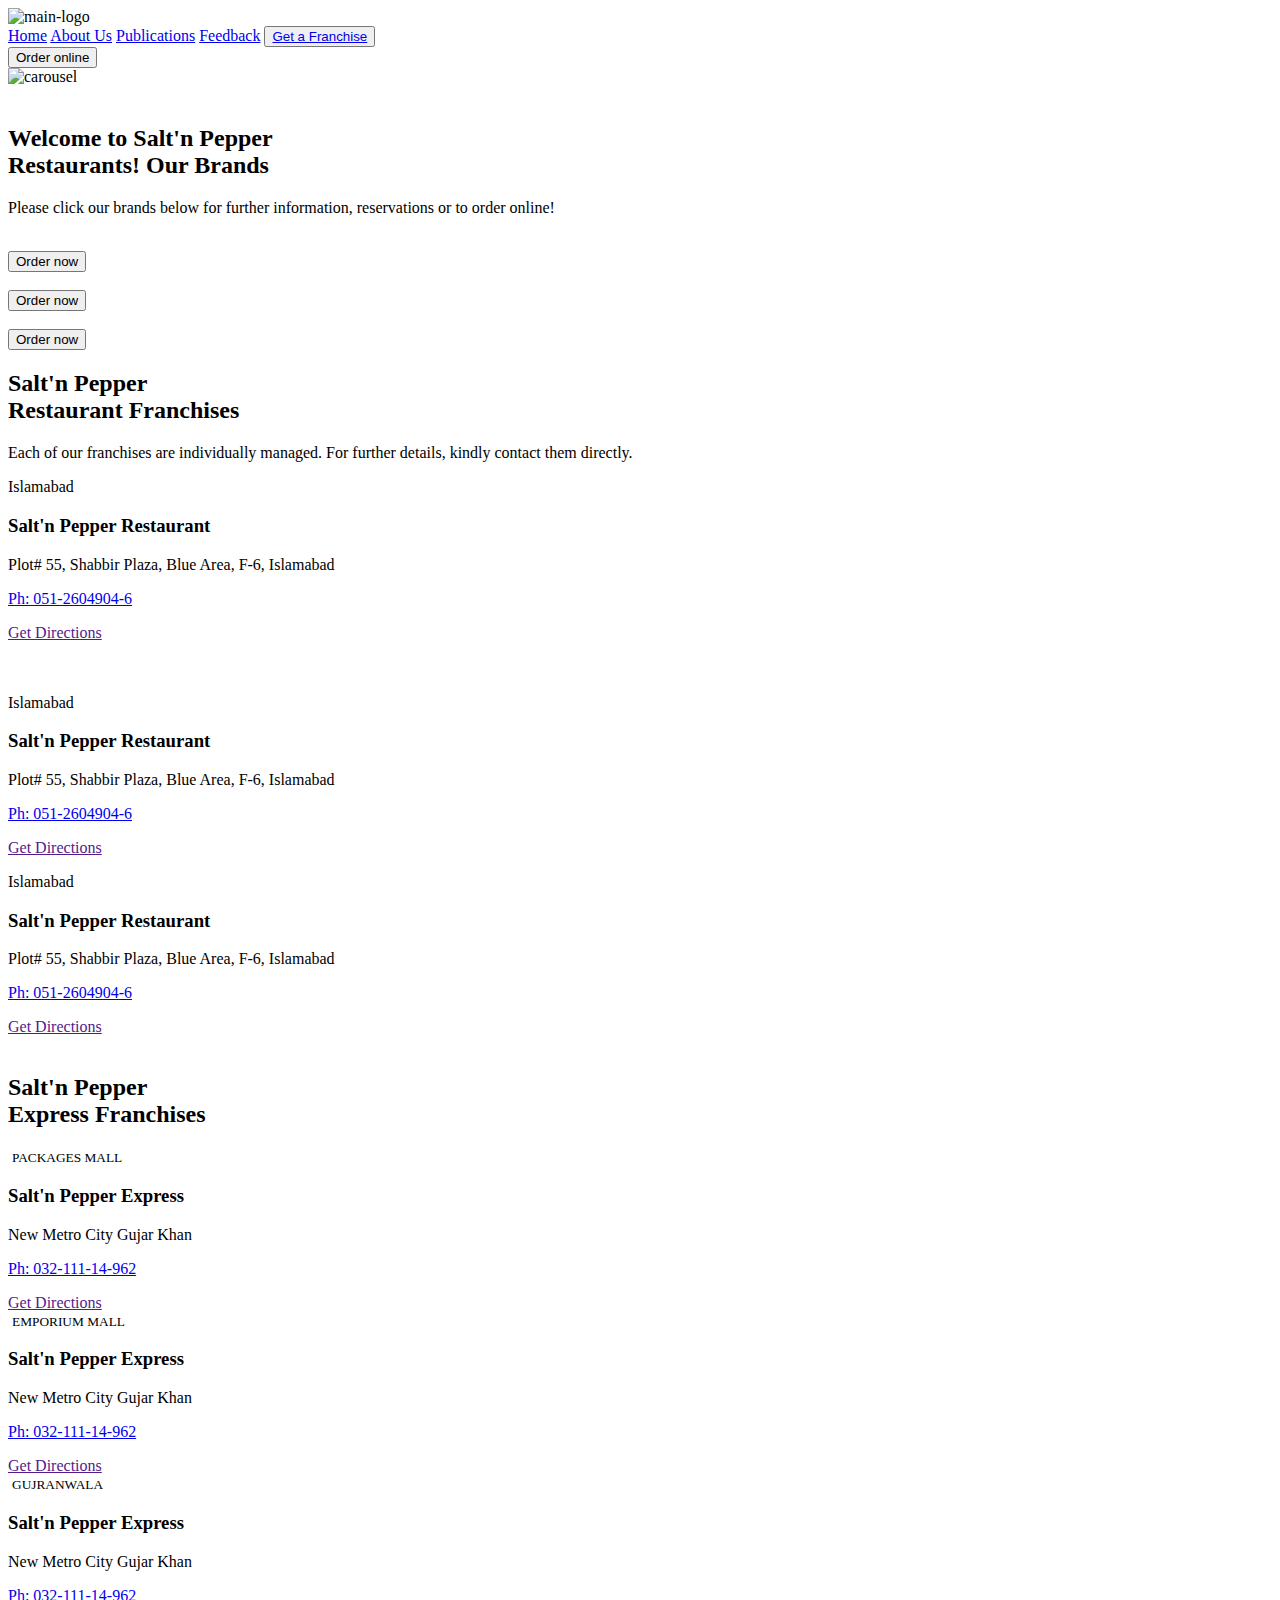
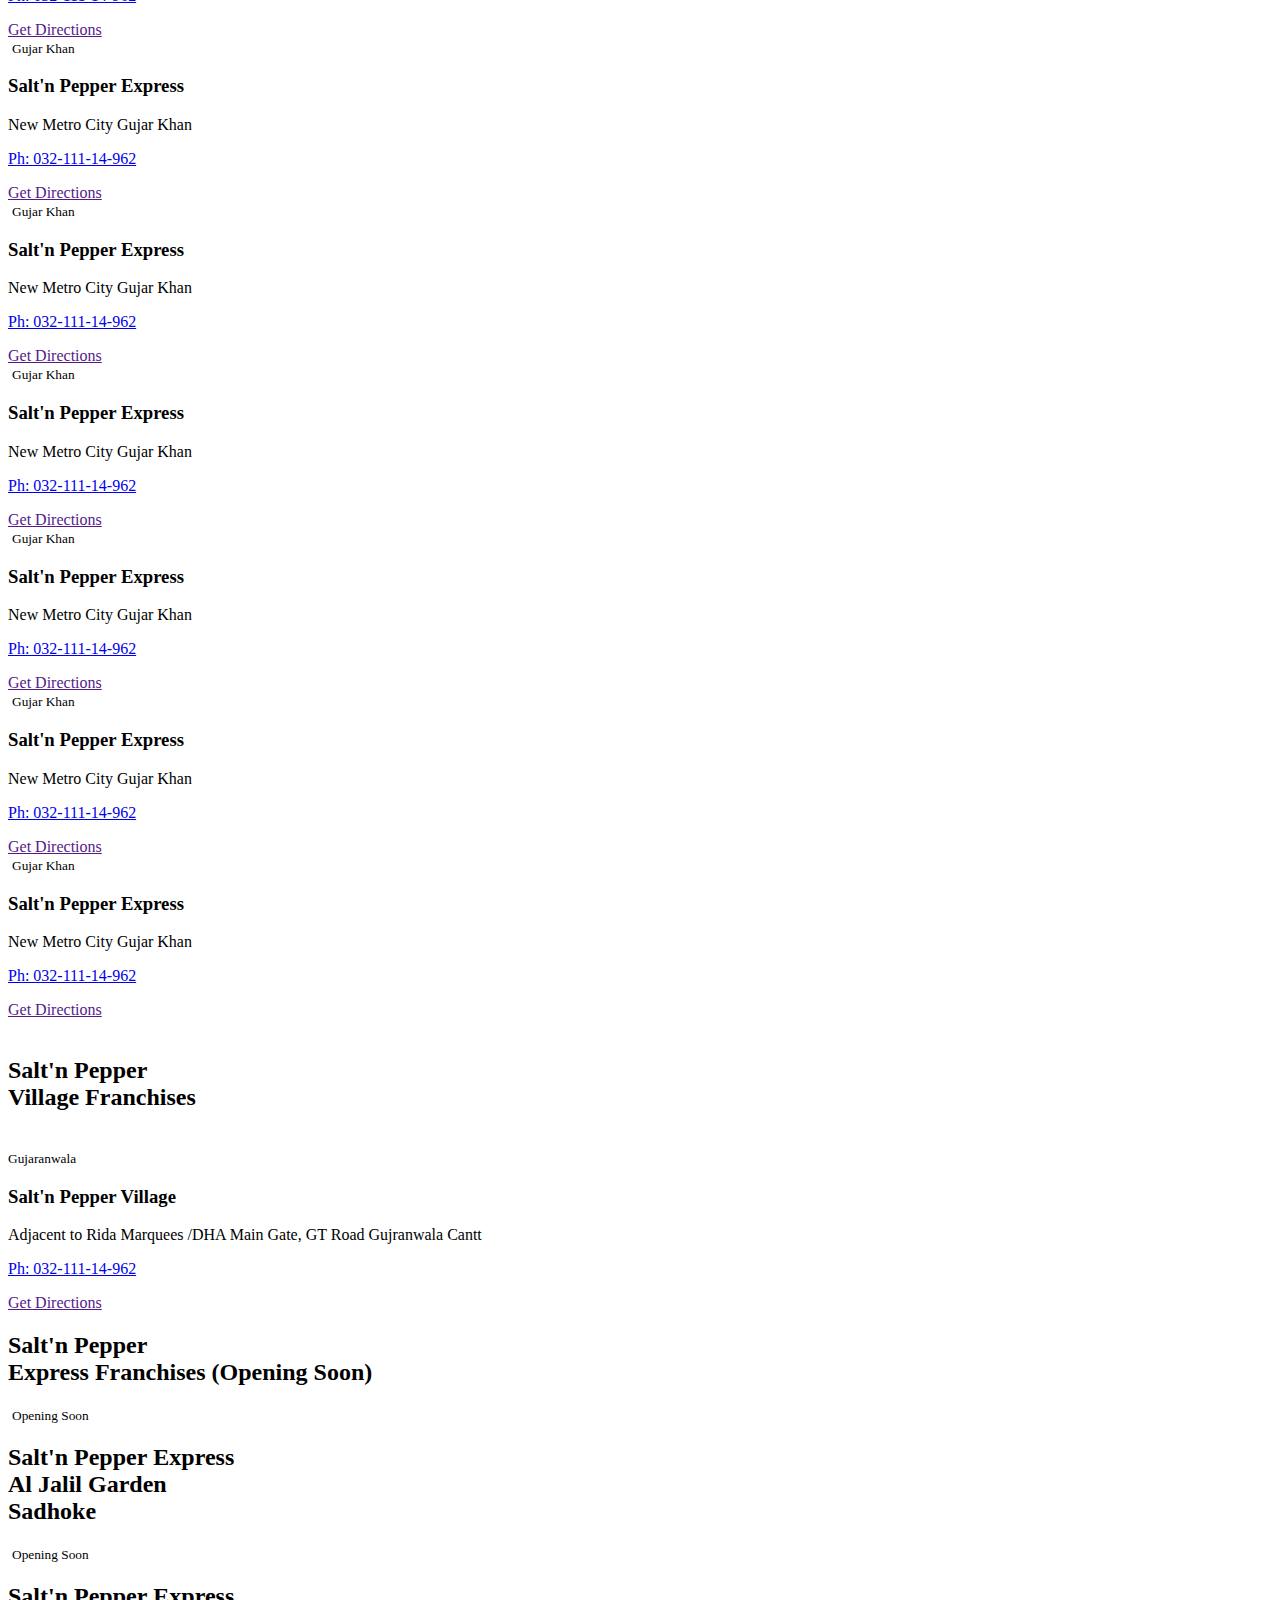
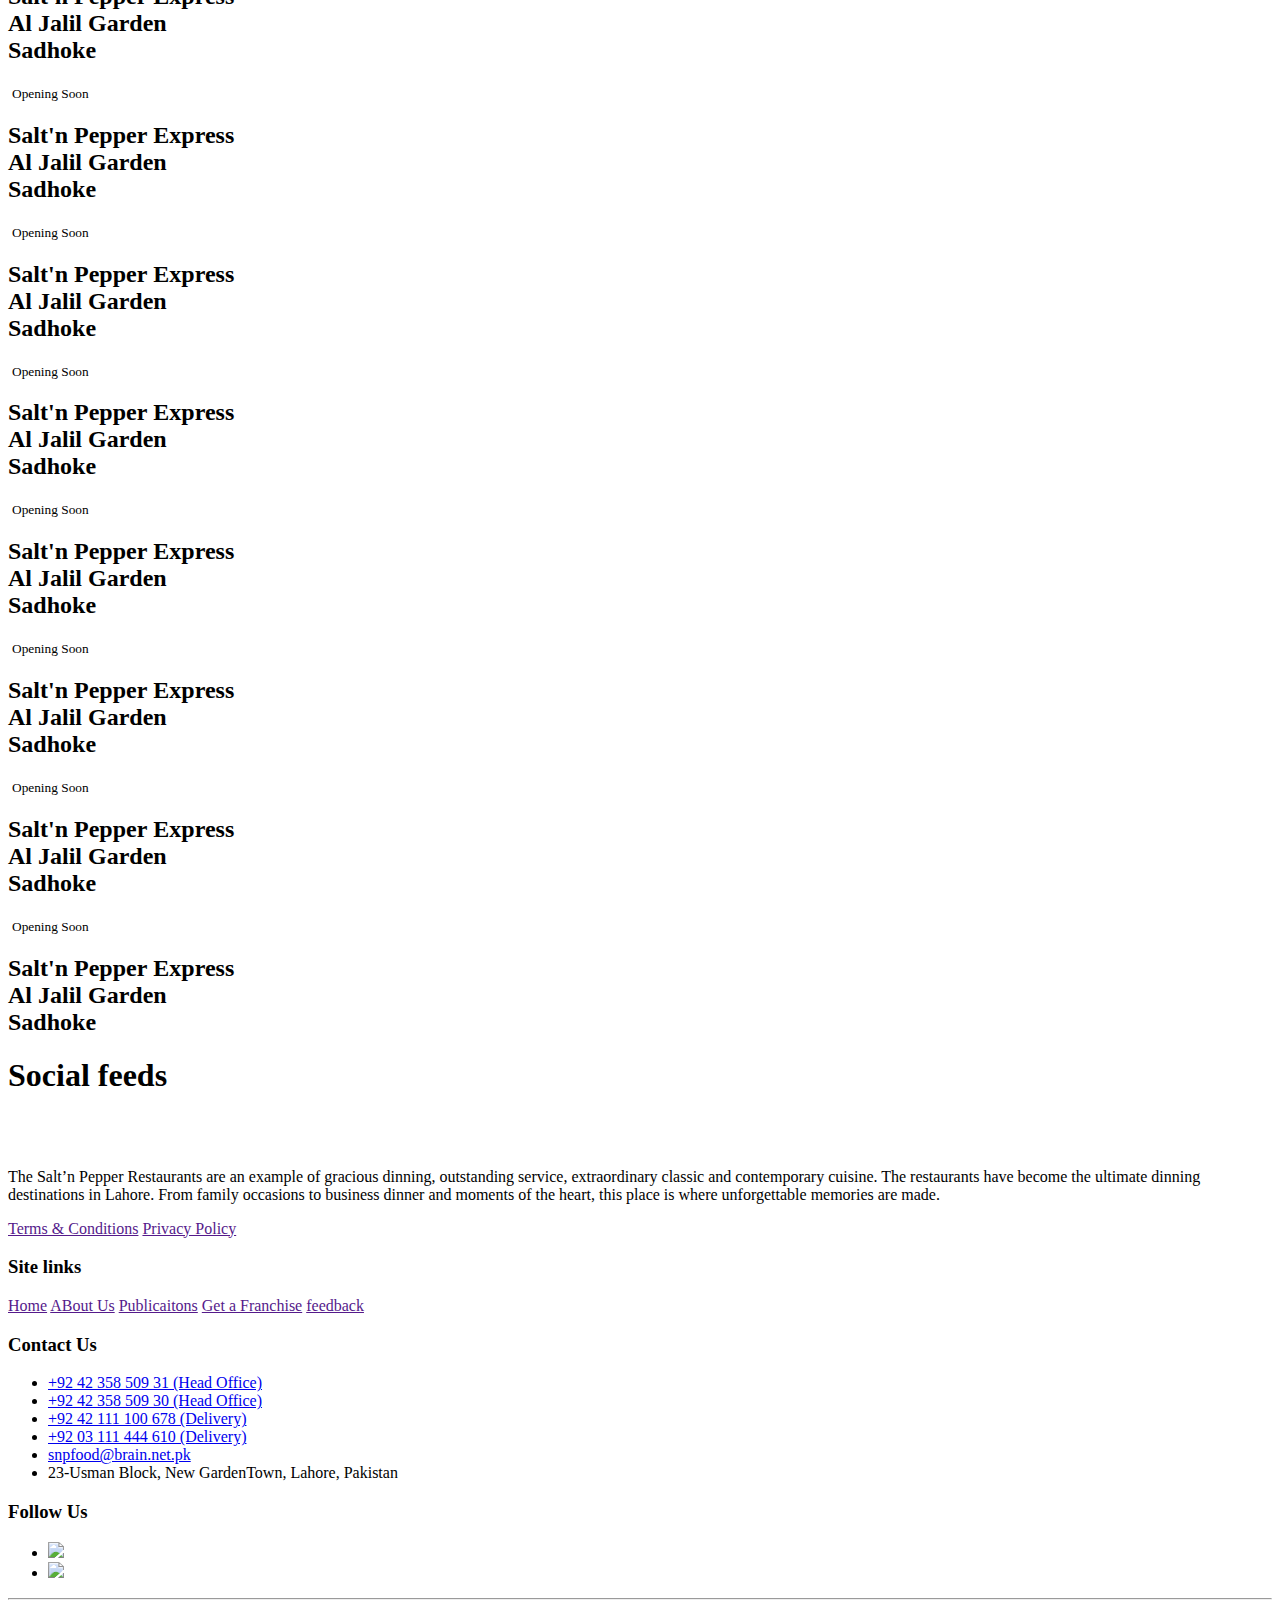
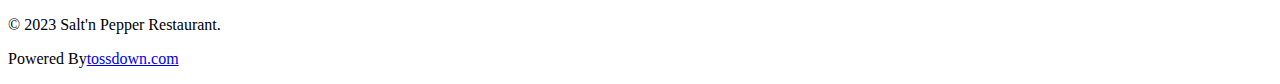
==== index.html @ c9bff3a2 "Add files via upload" ====
<!DOCTYPE html>
<html lang="en">

<head>
  <link rel="preconnect" href="https://fonts.googleapis.com">
  <link rel="preconnect" href="https://fonts.gstatic.com" crossorigin>
  <link
    href="https://fonts.googleapis.com/css2?family=Poppins:ital,wght@0,100;0,200;0,300;0,400;0,500;0,600;0,700;0,800;0,900;1,100;1,200;1,300;1,400;1,500;1,600;1,700;1,800;1,900&display=swap"
    rel="stylesheet">
  <meta charset="UTF-8">
  <meta name="viewport" content="width=device-width, initial-scale=1.0">
  <link rel="stylesheet" href="../css/utility.css">
  <link rel="stylesheet" href="../css/style.css">
  <title>Document</title>
</head>

<body>
  <header class="d-flex justify-between align-center">
    <!-- main-logo -->
    <div class="main-logo"><img id="main-logo" m-4 src="../asset/project file.webp" alt="main-logo" class="main-logo">
    </div>
    <!-- main-logo ends -->
    <!-- navbar starts -->
    <div>
      <nav class="d-flex justify-between align-center" id="nav-links">
        <a href="./index.html">Home</a>
        <a href="./about.html">About Us</a>
        <a href="./publicaiotn.html">Publications</a>
        <a href="./feedback.html">Feedback</a>
        <button class="btn rounded" id="franchise">
          <a href="./get-franchise.html">Get a Franchise</a>
        </button>
        <div class="d-flex justify-between align-center">
          <button class="btn rounded" id="Order-online">
            Order online <span class=""><i class="fa-solid fa-arrow-right rounded icon "></i></span>
          </button>
        </div>
      </nav>
    </div>
  </header>
  <main>
    <div>
      <img src="../asset/carousel.webp" class="d-flex justify-center carousel" alt="carousel">

    </div>
    <br>
    <!-- category section starts  -->

    <div class="d-flex justify-center align-center flex-column mt-4 main-head m-2">
      <h1>
        <h2>Welcome to <span class="logo-text-hold">Salt'n Pepper</span><br>Restaurants! Our Brands</h2>
      </h1>
      <p class="main-text">Please click our brands below for further information, reservations or to order online!</p>

    </div>
    <div class="d-flex flex-row justify-center align-center m-4 category">
      <div class="d-flex  align-center flex-column">
        <div><img class="cat-bg cat-img" src="../asset/res.webp" alt=""></div>
        <div>
          <button class="cat-img-btn mt-4">Order now</button>
        </div>
      </div>
      <div class="d-flex  align-center flex-column">
        <div>
          <img class="cat-bg cat-img" src="../asset/exp.webp" alt="">
        </div>
        <div>
          <button class="cat-img-btn mt-4">Order now</button>
        </div>
      </div>
      <div class="d-flex  align-center flex-column">
        <div>
          <img class="cat-bg cat-img" src="../asset/vi.webp" alt="">
        </div>
        <div>
          <button class="cat-img-btn mt-4">Order now</button>
        </div>
      </div>
    </div>
    <!-- category section ends  -->

    <div class="free-space">

    </div>

    <!-- hero button below  -->
    <!-- <div class="hero-btn d-flex justify-around align-center rounded ">
      <a href="">Get Directions <span class="m-1"><i class="fa fa-arrow-right icon rounded "></i></span></a>
    </div> -->
    <!-- Restaurant section starts  -->
    <div class="franchises">
      <div class="d-flex justify-center flex-column align-center  ">
        <h2 class="fran-main-head"><span>Salt'n Pepper</span><br>Restaurant Franchises</h2>
        <p class="fran-p">Each of our franchises are individually managed. For further details, kindly contact them
          directly.</p>

      </div>
      <!-- franchise 1 -->

      <div class="d-flex justify-between align-center flex-row m-4 mt-4">
        <div class="fran-text">
          <p class="small">Islamabad</p>
          <h3 class="fran-big-text"><span class="logo-text-hold-second">Salt'n Pepper</span> Restaurant</h3>
          <p class="l-h"><i class="fa fa-map-marker-alt" aria-hidden="true"></i> Plot# 55, Shabbir Plaza, Blue Area,
            F-6, Islamabad</p>
          <p class="l-h"><a href="tel:051-2604904-6"><i class="fa fa-phone" aria-hidden="true"></i> Ph:
              051-2604904-6</a></p>
          <div class="hero-btn d-flex justify-around align-center rounded mt-5 ">
            <a href="">Get Directions <span class="m-1"><i
                  class="fa fa-arrow-right icon rounded .rotate "></i></span></a>
          </div>

        </div>
        <div class="fran-img"><img class="m-2" src="../asset//fran img.webp" alt=""></div>
      </div>
      <!-- 2nd franchise -->

      <div class="d-flex justify-start align-start flex-row m-4 mt-4">
        <div class="fran-img"><img class="m-2" src="../asset//FRN2.webp" alt=""></div>
        <div class="fran-text mr-6 d-flex flex-column align-start justify-start">
          <p class="small">Islamabad</p>
          <h3 class="fran-big-text"><span class="logo-text-hold-second">Salt'n Pepper</span> Restaurant</h3>
          <p class="l-h"><i class="fa fa-map-marker-alt" aria-hidden="true"></i> Plot# 55, Shabbir Plaza, Blue Area,
            F-6, Islamabad</p>
          <p class="l-h"><a href="tel:051-2604904-6"><i class="fa fa-phone" aria-hidden="true"></i> Ph:
              051-2604904-6</a></p>
          <div class="hero-btn d-flex justify-around align-center rounded mt-5 ">
            <a href="">Get Directions <span class="m-1"><i class="fa fa-arrow-right icon rounded "></i></span></a>
          </div>

        </div>

      </div>
      <!-- 3rd franchise -->
      <div class="d-flex justify-between align-center flex-row m-4 mt-4">
        <div class="fran-text">
          <p class="small">Islamabad</p>
          <h3 class="fran-big-text"><span class="logo-text-hold-second">Salt'n Pepper</span> Restaurant</h3>
          <p class="l-h"><i class="fa fa-map-marker-alt" aria-hidden="true"></i> Plot# 55, Shabbir Plaza, Blue Area,
            F-6, Islamabad</p>
          <p class="l-h"><a href="tel:051-2604904-6"><i class="fa fa-phone" aria-hidden="true"></i> Ph:
              051-2604904-6</a></p>
          <div class="hero-btn d-flex justify-around align-center rounded mt-5 ">
            <a href="">Get Directions <span class="m-1"><i class="fa fa-arrow-right icon rounded "></i></span></a>
          </div>

        </div>
        <div class="fran-img"><img class="m-2" src="../asset//FRAN3.webp" alt=""></div>
      </div>


    </div>
    <!-- Restaurant section ends  -->

    <!-- express franchise starts -->
    <div class="express-fran">
      <div class="d-flex justify-center flex-column align-center  ">
        <h2 class="fran-main-head"><span>Salt'n Pepper</span><br>Express Franchises</h2>

      </div>
      <div class="express-main d-flex justify-around align-center flex-row   ">
        <!-- franchise 1-->

        <div class="e-main d-flex flex-column align-center justify-center ">
          <img class="e-img" src="../asset/e1.webp" alt="">
          <small class="mt-3">PACKAGES MALL</small>
          <h3 class="fran-big-text"><span class="logo-text-hold-second">Salt'n Pepper</span> Express</h3>
          <p><i class="fa fa-map-marker-alt" aria-hidden="true"></i> New Metro City Gujar Khan</p>
          <p><a href="tel:032-111-14-962"><i class="fa fa-phone" aria-hidden="true"></i>Ph: 032-111-14-962</a></p>

          <div class="hero-btn d-flex justify-around align-center rounded mt-4 ">
            <a href="">Get Directions <span class="m-1"><i class="fa fa-arrow-right icon rounded rotate"></i></span></a>
          </div>

        </div>
        <!-- franchise 2 -->
        <div class="e-main d-flex flex-column align-center justify-center ">
          <img class="e-img" src="../asset/e2.webp" alt="">
          <small class="mt-3">EMPORIUM MALL</small>
          <h3 class="fran-big-text"><span class="logo-text-hold-second">Salt'n Pepper</span> Express</h3>
          <p><i class="fa fa-map-marker-alt" aria-hidden="true"></i> New Metro City Gujar Khan</p>
          <p><a href="tel:032-111-14-962"><i class="fa fa-phone" aria-hidden="true"></i>Ph: 032-111-14-962</a></p>

          <div class="hero-btn d-flex justify-around align-center rounded mt-4 ">
            <a href="">Get Directions <span class="m-1"><i class="fa fa-arrow-right icon rounded rotate"></i></span></a>
          </div>

        </div>
        <!-- franchise 3 -->
        <div class="e-main d-flex flex-column align-center justify-center ">
          <img class="e-img" src="../asset/e3.webp" alt="">
          <small class="mt-3">GUJRANWALA</small>
          <h3 class="fran-big-text"><span class="logo-text-hold-second">Salt'n Pepper</span> Express</h3>
          <p><i class="fa fa-map-marker-alt" aria-hidden="true"></i> New Metro City Gujar Khan</p>
          <p><a href="tel:032-111-14-962"><i class="fa fa-phone" aria-hidden="true"></i>Ph: 032-111-14-962</a></p>

          <div class="hero-btn d-flex justify-around align-center rounded mt-4 ">
            <a href="">Get Directions <span class="m-1"><i
                  class="fa fa-arrow-right icon rounded rotate "></i></span></a>
          </div>

        </div>
      </div>
      <!-- franchise 4 -->
      <div class="express-main d-flex justify-around align-center flex-row   ">
        <div class="e-main d-flex flex-column align-center justify-center ">
          <img class="e-img" src="../asset/e4.webp" alt="">
          <small class="mt-3">Gujar Khan</small>
          <h3 class="fran-big-text"><span class="logo-text-hold-second">Salt'n Pepper</span> Express</h3>
          <p><i class="fa fa-map-marker-alt" aria-hidden="true"></i> New Metro City Gujar Khan</p>
          <p><a href="tel:032-111-14-962"><i class="fa fa-phone" aria-hidden="true"></i>Ph: 032-111-14-962</a></p>

          <div class="hero-btn d-flex justify-around align-center rounded mt-4 ">
            <a href="">Get Directions <span class="m-1"><i class="fa fa-arrow-right icon rounded rotate"></i></span></a>
          </div>

        </div>
        <!-- franchise 5 -->
        <div class="e-main d-flex flex-column align-center justify-center ">
          <img class="e-img" src="../asset/e5.webp" alt="">
          <small class="mt-3">Gujar Khan</small>
          <h3 class="fran-big-text"><span class="logo-text-hold-second">Salt'n Pepper</span> Express</h3>
          <p><i class="fa fa-map-marker-alt" aria-hidden="true"></i> New Metro City Gujar Khan</p>
          <p><a href="tel:032-111-14-962"><i class="fa fa-phone" aria-hidden="true"></i>Ph: 032-111-14-962</a></p>

          <div class="hero-btn d-flex justify-around align-center rounded mt-4 ">
            <a href="">Get Directions <span class="m-1"><i class="fa fa-arrow-right icon rounded rotate"></i></span></a>
          </div>

        </div>
        <!-- franchise 6 -->
        <div class="e-main d-flex flex-column align-center justify-center ">
          <img class="e-img" src="../asset/e6.webp" alt="">
          <small class="mt-3">Gujar Khan</small>
          <h3 class="fran-big-text"><span class="logo-text-hold-second">Salt'n Pepper</span> Express</h3>
          <p><i class="fa fa-map-marker-alt" aria-hidden="true"></i> New Metro City Gujar Khan</p>
          <p><a href="tel:032-111-14-962"><i class="fa fa-phone" aria-hidden="true"></i>Ph: 032-111-14-962</a></p>

          <div class="hero-btn d-flex justify-around align-center rounded mt-4 ">
            <a href="">Get Directions <span class="m-1"><i class="fa fa-arrow-right icon rounded rotate"></i></span></a>
          </div>

        </div>
      </div>
      <!-- franchise 7 -->

      <div class="express-main d-flex justify-around align-center flex-row   ">
        <div class="e-main d-flex flex-column align-center justify-center ">
          <img class="e-img" src="../asset/e7.webp" alt="">
          <small class="mt-3">Gujar Khan</small>
          <h3 class="fran-big-text"><span class="logo-text-hold-second">Salt'n Pepper</span> Express</h3>
          <p><i class="fa fa-map-marker-alt" aria-hidden="true"></i> New Metro City Gujar Khan</p>
          <p><a href="tel:032-111-14-962"><i class="fa fa-phone" aria-hidden="true"></i>Ph: 032-111-14-962</a></p>

          <div class="hero-btn d-flex justify-around align-center rounded mt-4 ">
            <a href="">Get Directions <span class="m-1"><i class="fa fa-arrow-right icon rounded rotate"></i></span></a>
          </div>

        </div>
        <!-- franchise 8 -->
        <div class="e-main d-flex flex-column align-center justify-center ">
          <img class="e-img" src="../asset/e8.webp" alt="">
          <small class="mt-3">Gujar Khan</small>
          <h3 class="fran-big-text"><span class="logo-text-hold-second">Salt'n Pepper</span> Express</h3>
          <p><i class="fa fa-map-marker-alt" aria-hidden="true"></i> New Metro City Gujar Khan</p>
          <p><a href="tel:032-111-14-962"><i class="fa fa-phone" aria-hidden="true"></i>Ph: 032-111-14-962</a></p>

          <div class="hero-btn d-flex justify-around align-center rounded mt-4 ">
            <a href="">Get Directions <span class="m-1"><i class="fa fa-arrow-right icon rounded rotate"></i></span></a>
          </div>

        </div>
        <!-- franchise 9 -->
        <div class="e-main d-flex flex-column align-center justify-center ">
          <img class="e-img" src="../asset/e9.webp" alt="">
          <small class="mt-3">Gujar Khan</small>
          <h3 class="fran-big-text"><span class="logo-text-hold-second">Salt'n Pepper</span> Express</h3>
          <p><i class="fa fa-map-marker-alt" aria-hidden="true"></i> New Metro City Gujar Khan</p>
          <p><a href="tel:032-111-14-962"><i class="fa fa-phone" aria-hidden="true"></i>Ph: 032-111-14-962</a></p>

          <div class="hero-btn d-flex justify-around align-center rounded mt-4 ">
            <a href="">Get Directions <span class="m-1"><i class="fa fa-arrow-right icon rounded rotate"></i></span></a>
          </div>

        </div>
      </div>

      <br>
    </div>
    <!-- express franchise ends -->
    <!-- village franchise starts -->
    <div class="village-fran d-flex justify-center flex-column align-center ">
      <div class="d-flex justify-center flex-column align-center  ">
        <h2 class="fran-main-head"><span>Salt'n Pepper</span><br>Village Franchises</h2>

      </div>
      <div class=" d-flex flex-row justify-start align-center mt-5  ">
        <div class="vill-img d-flex flex-column justify-around align-start ml-4"><img src="../asset/village.webp"
            alt=""></div>
        <div class="vill-text d-flex justify-around align-start flex-column">
          <small class="fs mt-2">Gujaranwala</small>
          <h3 class="fran-big-text"><span class="logo-text-hold-second">Salt'n Pepper</span> Village</h3>
          <p class="l-h"><i class="fa fa-map-marker-alt" aria-hidden="true"></i> Adjacent to Rida Marquees /DHA Main
            Gate, GT Road Gujranwala Cantt</p>
          <p class="l-h"><a href="tel:032-111-14-962"><i class="fa fa-phone" aria-hidden="true"></i>Ph:
              032-111-14-962</a></p>

          <div class="hero-btn d-flex justify-around align-center rounded mt-5  " id="vill-btn">
            <a href="">Get Directions <span class="m-1"><i
                  class="fa fa-arrow-right icon rounded green rotate"></i></span></a>
          </div>

        </div>
      </div>
    </div>
    <!-- village franchise ends -->
    <!-- New express franchise starts -->

    <div>
      <div class="d-flex justify-center flex-column align-center  ">
        <h2 class="fran-main-head mt-3"><span>Salt'n Pepper</span><br>Express Franchises (Opening Soon)</h2>

      </div>
      <div class="newly-div d-flex justify-center align-center flex-row mt-5 lh-3 m-3">
        <div class="newly-open d-flex flex-column justify-center align-center rounded-sm ">
          <img class="" src="../asset/map.webp" alt="">
          <small>Opening Soon</small>
          <h2><b>Salt'n Pepper</b> Express <br>Al Jalil Garden <br>Sadhoke</h2>
        </div>
        <div class="newly-open d-flex flex-column justify-center align-center rounded-sm ">
          <img class="" src="../asset/map.webp" alt="">
          <small>Opening Soon</small>
          <h2><b>Salt'n Pepper</b> Express <br>Al Jalil Garden <br>Sadhoke</h2>
        </div>
        <div class="newly-open d-flex flex-column justify-center align-center rounded-sm ">
          <img class="" src="../asset/map.webp" alt="">
          <small>Opening Soon</small>
          <h2><b>Salt'n Pepper</b> Express <br>Al Jalil Garden <br>Sadhoke</h2>
        </div>

      </div>
      <div class="newly-div d-flex justify-center align-center flex-row mt-5 lh-3 m-3">
        <div class="newly-open d-flex flex-column justify-center align-center rounded-sm ">
          <img class="" src="../asset/map.webp" alt="">
          <small>Opening Soon</small>
          <h2><b>Salt'n Pepper</b> Express <br>Al Jalil Garden <br>Sadhoke</h2>
        </div>
        <div class="newly-open d-flex flex-column justify-center align-center rounded-sm ">
          <img class="" src="../asset/map.webp" alt="">
          <small>Opening Soon</small>
          <h2><b>Salt'n Pepper</b> Express <br>Al Jalil Garden <br>Sadhoke</h2>
        </div>
        <div class="newly-open d-flex flex-column justify-center align-center rounded-sm ">
          <img class="" src="../asset/map.webp" alt="">
          <small>Opening Soon</small>
          <h2><b>Salt'n Pepper</b> Express <br>Al Jalil Garden <br>Sadhoke</h2>
        </div>

      </div>
      <div class="newly-div d-flex justify-center align-center flex-row mt-5 lh-3 m-3">
        <div class="newly-open d-flex flex-column justify-center align-center rounded-sm ">
          <img class="" src="../asset/map.webp" alt="">
          <small>Opening Soon</small>
          <h2><b>Salt'n Pepper</b> Express <br>Al Jalil Garden <br>Sadhoke</h2>
        </div>
        <div class="newly-open d-flex flex-column justify-center align-center rounded-sm ">
          <img class="" src="../asset/map.webp" alt="">
          <small>Opening Soon</small>
          <h2><b>Salt'n Pepper</b> Express <br>Al Jalil Garden <br>Sadhoke</h2>
        </div>
        <div class="newly-open d-flex flex-column justify-center align-center rounded-sm ">
          <img class="" src="../asset/map.webp" alt="">
          <small>Opening Soon</small>
          <h2><b>Salt'n Pepper</b> Express <br>Al Jalil Garden <br>Sadhoke</h2>
        </div>

      </div>

    </div>
    <!-- New express franchise ends -->
    <!-- Social feeds start -->
    <div class="d-flex justify-center flex-column align-center mt-5">
      <h1>Social feeds</h1>
      <div class="feed-item d-flex justify-between align-center flex-row mt-4">
        <img class="social-img" src="../asset/s1.webp" alt="">
        <img class="social-img" src="../asset/s2.webp" alt="">

        <img class="social-img" src="../asset/s3.webp" alt="">

        <img class="social-img" src="../asset/s4.webp" alt="">

        <img class="social-img" src="../asset/s5.webp" alt="">

      </div>
      <!-- Social feeds ends -->

      <div class="free-space">

      </div>

    </div>


  </main>
  <!-- footer starts  -->
  <footer class="d-flex justify-between flex-column align-center">
    <div class="footers d-flex flex-row justify-center align-start mt-5 m-3">
      <div class="details  justify-start align-start flex-column">
        <img id="foot-logo" src="../asset/project file.webp" alt="">
        <p class="mt-3">The Salt’n Pepper Restaurants are an example of gracious dinning, outstanding service,
          extraordinary classic and contemporary cuisine. The restaurants have become the ultimate dinning destinations
          in Lahore. From family occasions to business dinner and moments of the heart, this place is where
          unforgettable memories are made.</p>
        <div class="foot-link d-flex flex-row justify-between align-center mt-3">
          <a href="">Terms & Conditions</a>
          <a href="">Privacy Policy</a>

        </div>
      </div>
      <!-- site links -->
      <div class="site-links d-flex justify-start align-start flex-column">
        <h3 mt-3>Site links</h3>
        <div class="d-flex flex-column justify-start align-start mt-5 lh-4">
          <a href="">Home</a>
          <a href="">ABout Us</a>
          <a href="">Publicaitons</a>
          <a href="">Get a Franchise</a>
          <a href="">feedback</a>

        </div>
      </div>
      <!-- site-links end  -->
      <!-- contact us -->
      <div class="Contact d-flex justify-start align-start flex-column">
        <h3 mt-3>Contact Us</h3>
        <div class="d-flex flex-column justify-start align-start mt-5 lh-4">
          <ul>
            <li><a href="tel:+92 42 358 509 31">+92 42 358 509 31 (Head Office)</a></li>
            <li><a href="tel:+92 42 358 509 30">+92 42 358 509 30 (Head Office)</a></li>
            <li><a href="tel:+92 42 111 100 678">+92 42 111 100 678 (Delivery)</a></li>
            <li><a href="tel:03 111 444 610">+92 03 111 444 610 (Delivery)</a></li>
            <li><a href="mailto:snpfood@brain.net.pk">snpfood@brain.net.pk</a></li>
            <li><a>23-Usman Block, New GardenTown, Lahore, Pakistan</a></li>
          </ul>

        </div>
      </div>
      <!-- follow links -->
      <div class="site-links d-flex justify-start align-start flex-column">
        <h3 mt-3>Follow Us</h3>
        <div class="follow-links d-flex flex-row justify-start align-center mt-5 ">
          <a class="follow-link " href="https://www.facebook.com/TheSaltnPepperRestaurants/" target="blank"><i
              class="fab fa-facebook-f" aria-hidden="true"></i></a>
          <a class="follow-link" href="https://www.instagram.com/saltnpepper_official/" target="blank"><i
              class="fab fa-instagram" aria-hidden="true"></i></a>
          <a class="follow-link" href="https://twitter.com/snprestaurant" target="blank"><i class="fab fa-twitter"
              aria-hidden="true"></i></a>
        </div>
        <ul class="mt-5 lh-4">
          <li><a target="_blank" class="app-store" rel="noopener"
              href="https://apps.apple.com/tr/app/saltn-pepper/id1631088988"><img
                src="https://static.tossdown.com/images/15a204d9-9623-4aea-8c7a-a4419417ee7e.webp"></a></li>
          <li><a target="_blank" class="app-ios" rel="noopener"
              href="https://play.google.com/store/apps/details?id=com.hifood.saltnpepperpk&amp;hl=en_US&amp;gl=US"><img
                src="https://static.tossdown.com/images/c5c0daad-373c-4dd5-a8e8-6dcbbd142963.webp"></a></li>
        </ul>
      </div>


    </div>

    <hr>
    <div class="last d-flex flex-row justify-between  align-center ml-2  ">
      <div class="lasts d-flex justify-start mr-4">
        <p class="text-grey d-flex">© 2023 <span class="d-flex span-h"> Salt'n Pepper Restaurant.</span></p>
      </div>
      <div class="lasts d-flex justify-start ml-4 ">
        <p class="text-grey d-flex "><span class="d-flex flex-row  span-h">Powered By<span class="d-flex"><a
                class="d-flex " target="_blank" href="https://tossdown.com" rel="noopener">tossdown.com</a></span>
          </span></p>
      </div>
    </div>
  </footer>
  <!-- footer ends -->
  <!-- font awesome link starts  -->
  <script src="https://kit.fontawesome.com/521fd5e53b.js" crossorigin="anonymous"></script>
  <!-- font awesome link ends  -->

</body>

</html>
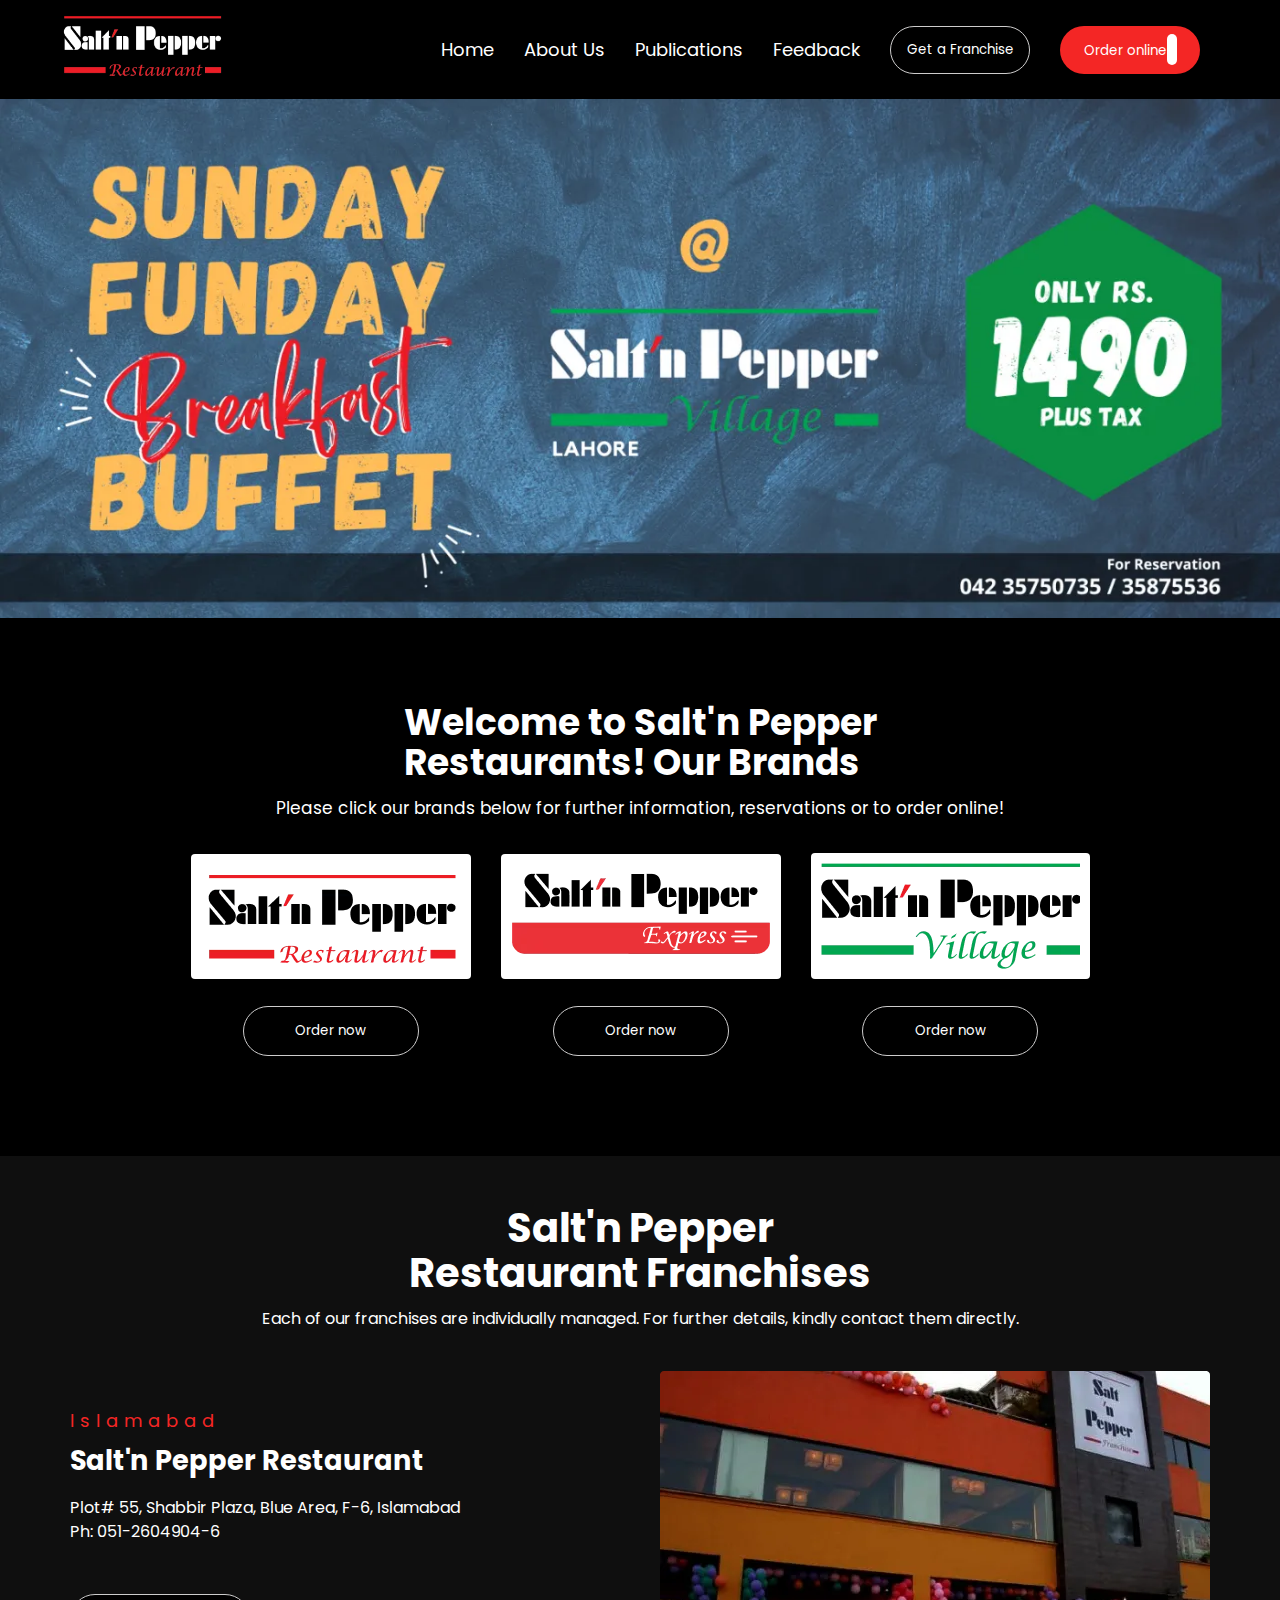
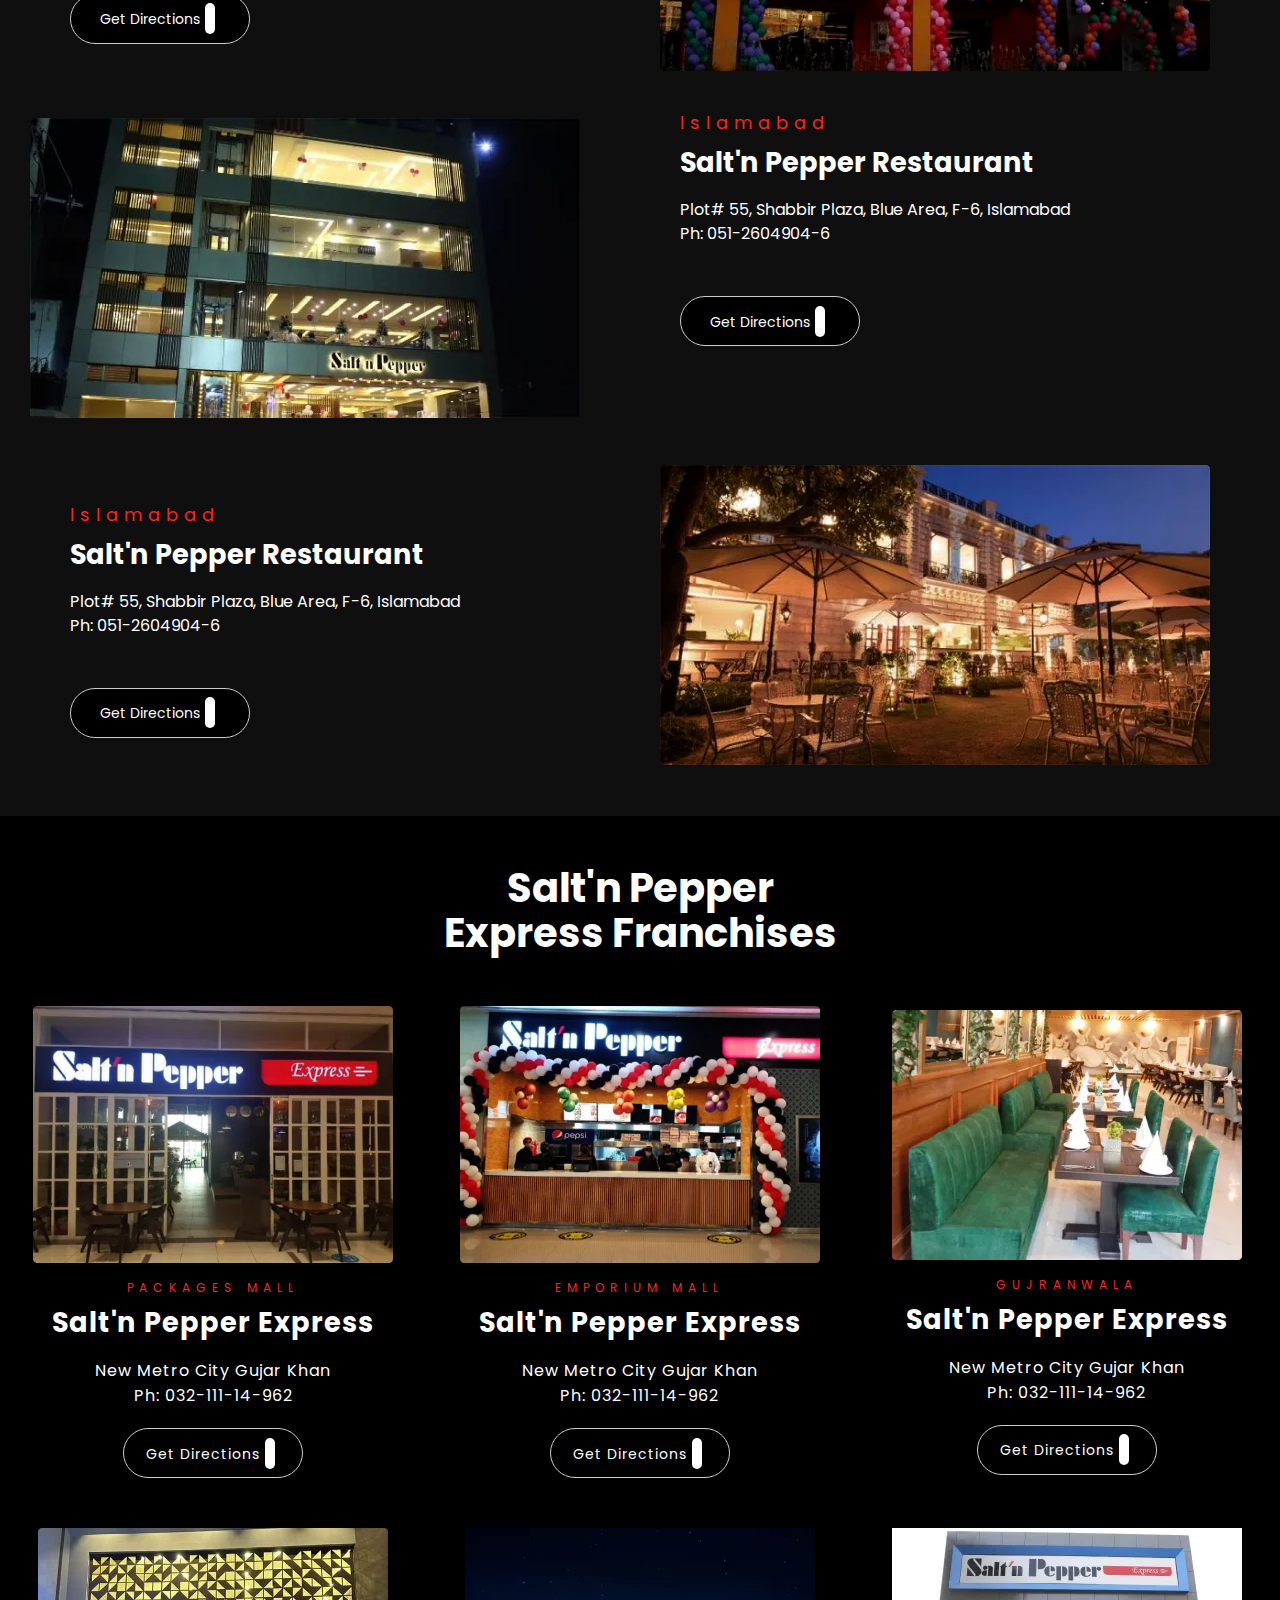
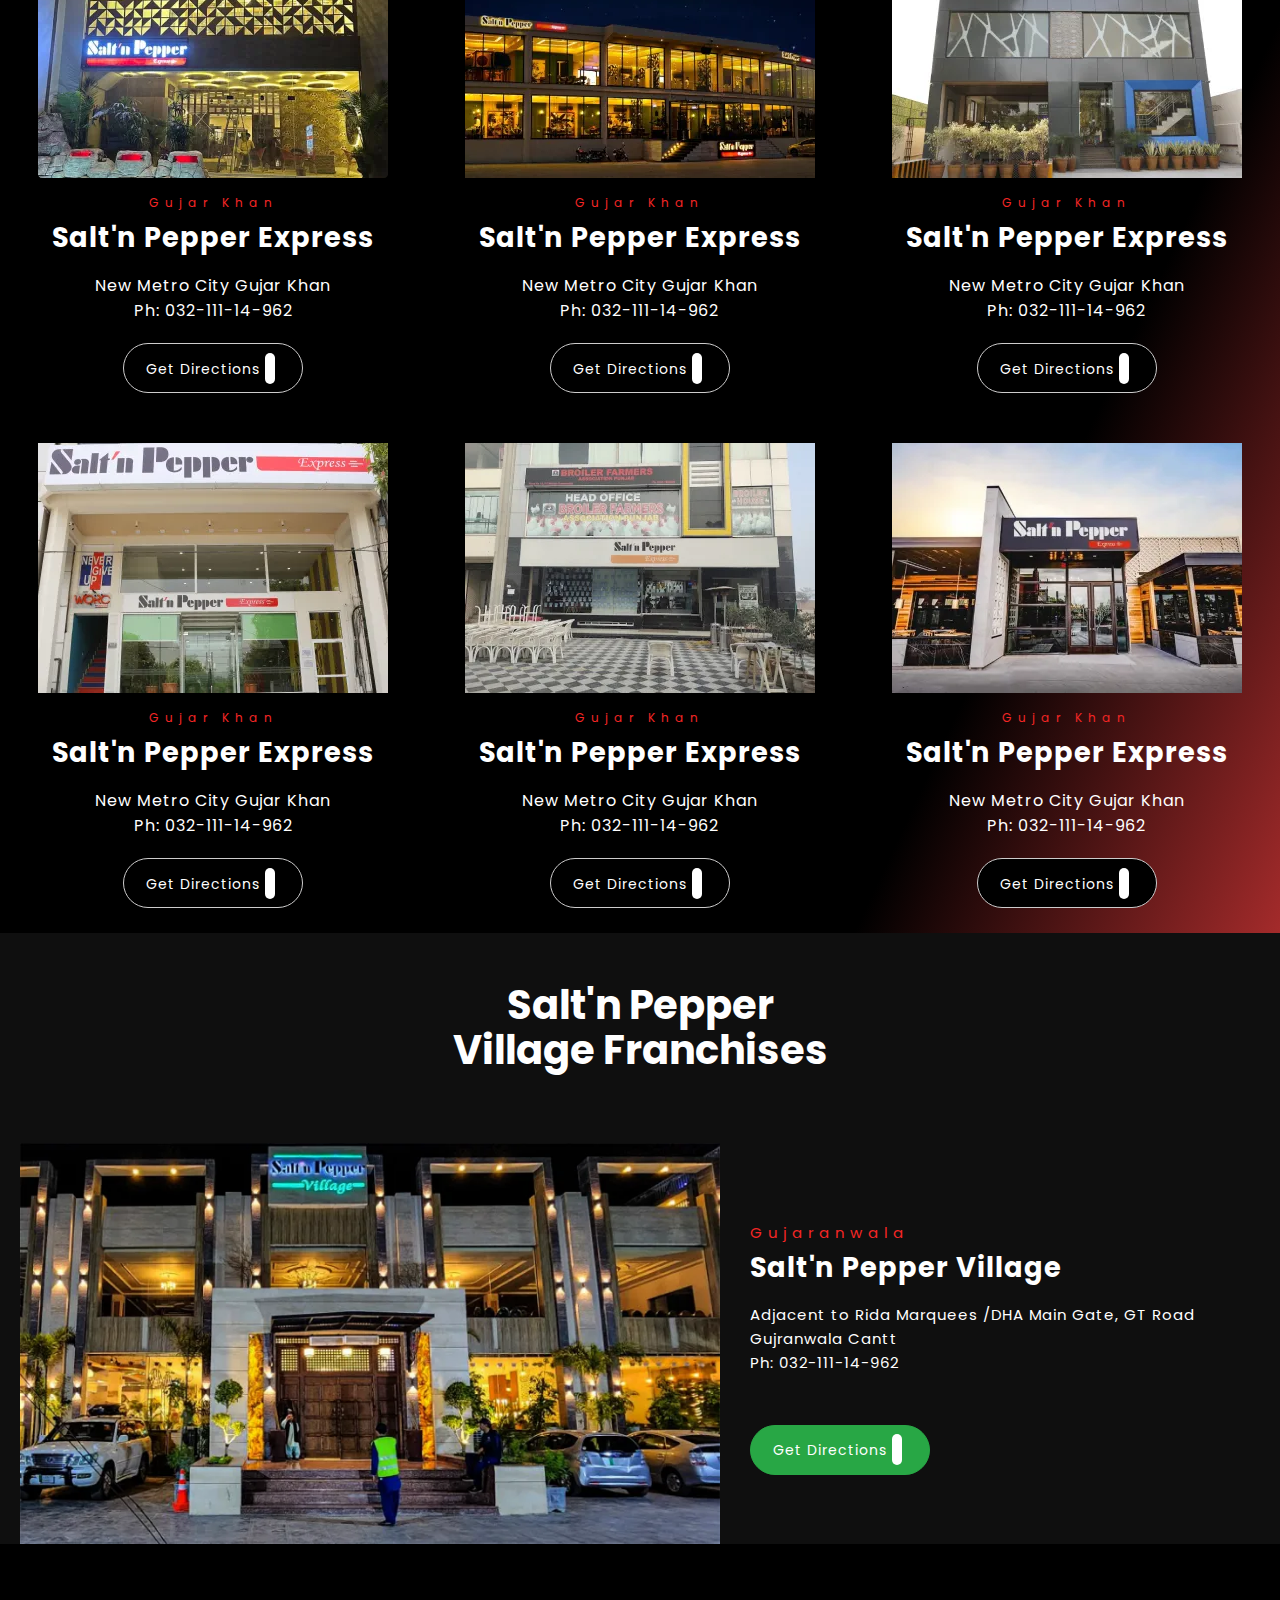
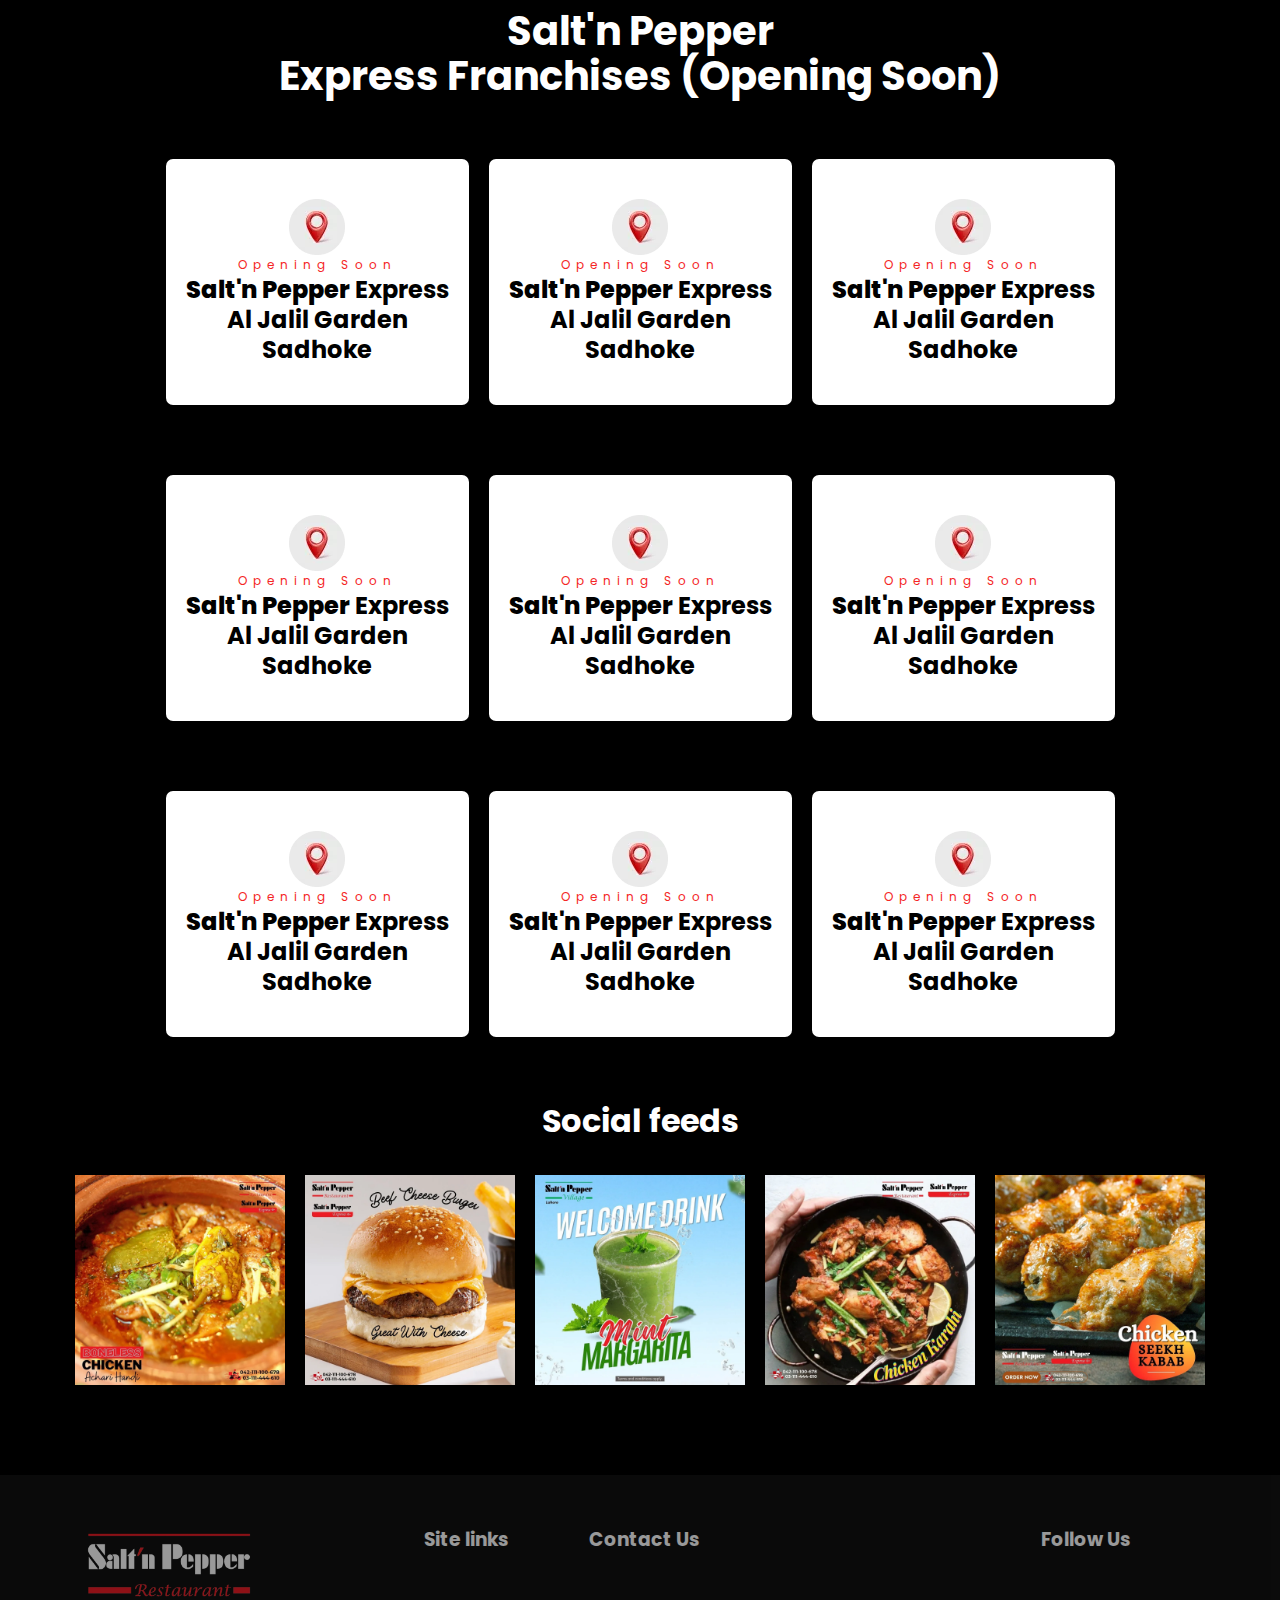
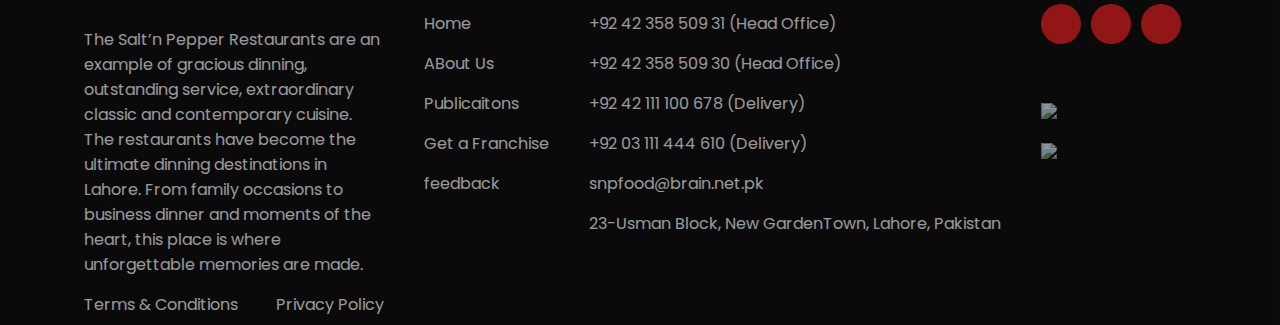
==== commit 5cb1ff82: "Update index.html" ====
--- a/index.html
+++ b/index.html
@@ -9,15 +9,15 @@
     rel="stylesheet">
   <meta charset="UTF-8">
   <meta name="viewport" content="width=device-width, initial-scale=1.0">
-  <link rel="stylesheet" href="../css/utility.css">
-  <link rel="stylesheet" href="../css/style.css">
+  <link rel="stylesheet" href="../utility.css">
+  <link rel="stylesheet" href="../style.css">
   <title>Document</title>
 </head>
 
 <body>
   <header class="d-flex justify-between align-center">
     <!-- main-logo -->
-    <div class="main-logo"><img id="main-logo" m-4 src="../asset/project file.webp" alt="main-logo" class="main-logo">
+    <div class="main-logo"><img id="main-logo" m-4 src="./project file.webp" alt="main-logo" class="main-logo">
     </div>
     <!-- main-logo ends -->
     <!-- navbar starts -->
@@ -40,7 +40,7 @@
   </header>
   <main>
     <div>
-      <img src="../asset/carousel.webp" class="d-flex justify-center carousel" alt="carousel">
+      <img src="./carousel.webp" class="d-flex justify-center carousel" alt="carousel">
 
     </div>
     <br>
@@ -55,14 +55,14 @@
     </div>
     <div class="d-flex flex-row justify-center align-center m-4 category">
       <div class="d-flex  align-center flex-column">
-        <div><img class="cat-bg cat-img" src="../asset/res.webp" alt=""></div>
+        <div><img class="cat-bg cat-img" src="./res.webp" alt=""></div>
         <div>
           <button class="cat-img-btn mt-4">Order now</button>
         </div>
       </div>
       <div class="d-flex  align-center flex-column">
         <div>
-          <img class="cat-bg cat-img" src="../asset/exp.webp" alt="">
+          <img class="cat-bg cat-img" src="./exp.webp" alt="">
         </div>
         <div>
           <button class="cat-img-btn mt-4">Order now</button>
@@ -70,7 +70,7 @@
       </div>
       <div class="d-flex  align-center flex-column">
         <div>
-          <img class="cat-bg cat-img" src="../asset/vi.webp" alt="">
+          <img class="cat-bg cat-img" src="./vi.webp" alt="">
         </div>
         <div>
           <button class="cat-img-btn mt-4">Order now</button>
@@ -111,12 +111,12 @@
           </div>
 
         </div>
-        <div class="fran-img"><img class="m-2" src="../asset//fran img.webp" alt=""></div>
+        <div class="fran-img"><img class="m-2" src="./fran img.webp" alt=""></div>
       </div>
       <!-- 2nd franchise -->
 
       <div class="d-flex justify-start align-start flex-row m-4 mt-4">
-        <div class="fran-img"><img class="m-2" src="../asset//FRN2.webp" alt=""></div>
+        <div class="fran-img"><img class="m-2" src="./FRN2.webp" alt=""></div>
         <div class="fran-text mr-6 d-flex flex-column align-start justify-start">
           <p class="small">Islamabad</p>
           <h3 class="fran-big-text"><span class="logo-text-hold-second">Salt'n Pepper</span> Restaurant</h3>
@@ -145,7 +145,7 @@
           </div>
 
         </div>
-        <div class="fran-img"><img class="m-2" src="../asset//FRAN3.webp" alt=""></div>
+        <div class="fran-img"><img class="m-2" src="./FRAN3.webp" alt=""></div>
       </div>
 
 
@@ -162,7 +162,7 @@
         <!-- franchise 1-->
 
         <div class="e-main d-flex flex-column align-center justify-center ">
-          <img class="e-img" src="../asset/e1.webp" alt="">
+          <img class="e-img" src="./e1.webp" alt="">
           <small class="mt-3">PACKAGES MALL</small>
           <h3 class="fran-big-text"><span class="logo-text-hold-second">Salt'n Pepper</span> Express</h3>
           <p><i class="fa fa-map-marker-alt" aria-hidden="true"></i> New Metro City Gujar Khan</p>
@@ -175,7 +175,7 @@
         </div>
         <!-- franchise 2 -->
         <div class="e-main d-flex flex-column align-center justify-center ">
-          <img class="e-img" src="../asset/e2.webp" alt="">
+          <img class="e-img" src="./e2.webp" alt="">
           <small class="mt-3">EMPORIUM MALL</small>
           <h3 class="fran-big-text"><span class="logo-text-hold-second">Salt'n Pepper</span> Express</h3>
           <p><i class="fa fa-map-marker-alt" aria-hidden="true"></i> New Metro City Gujar Khan</p>
@@ -188,7 +188,7 @@
         </div>
         <!-- franchise 3 -->
         <div class="e-main d-flex flex-column align-center justify-center ">
-          <img class="e-img" src="../asset/e3.webp" alt="">
+          <img class="e-img" src="./e3.webp" alt="">
           <small class="mt-3">GUJRANWALA</small>
           <h3 class="fran-big-text"><span class="logo-text-hold-second">Salt'n Pepper</span> Express</h3>
           <p><i class="fa fa-map-marker-alt" aria-hidden="true"></i> New Metro City Gujar Khan</p>
@@ -204,7 +204,7 @@
       <!-- franchise 4 -->
       <div class="express-main d-flex justify-around align-center flex-row   ">
         <div class="e-main d-flex flex-column align-center justify-center ">
-          <img class="e-img" src="../asset/e4.webp" alt="">
+          <img class="e-img" src="./e4.webp" alt="">
           <small class="mt-3">Gujar Khan</small>
           <h3 class="fran-big-text"><span class="logo-text-hold-second">Salt'n Pepper</span> Express</h3>
           <p><i class="fa fa-map-marker-alt" aria-hidden="true"></i> New Metro City Gujar Khan</p>
@@ -217,7 +217,7 @@
         </div>
         <!-- franchise 5 -->
         <div class="e-main d-flex flex-column align-center justify-center ">
-          <img class="e-img" src="../asset/e5.webp" alt="">
+          <img class="e-img" src="./e5.webp" alt="">
           <small class="mt-3">Gujar Khan</small>
           <h3 class="fran-big-text"><span class="logo-text-hold-second">Salt'n Pepper</span> Express</h3>
           <p><i class="fa fa-map-marker-alt" aria-hidden="true"></i> New Metro City Gujar Khan</p>
@@ -230,7 +230,7 @@
         </div>
         <!-- franchise 6 -->
         <div class="e-main d-flex flex-column align-center justify-center ">
-          <img class="e-img" src="../asset/e6.webp" alt="">
+          <img class="e-img" src="./e6.webp" alt="">
           <small class="mt-3">Gujar Khan</small>
           <h3 class="fran-big-text"><span class="logo-text-hold-second">Salt'n Pepper</span> Express</h3>
           <p><i class="fa fa-map-marker-alt" aria-hidden="true"></i> New Metro City Gujar Khan</p>
@@ -246,7 +246,7 @@
 
       <div class="express-main d-flex justify-around align-center flex-row   ">
         <div class="e-main d-flex flex-column align-center justify-center ">
-          <img class="e-img" src="../asset/e7.webp" alt="">
+          <img class="e-img" src="./e7.webp" alt="">
           <small class="mt-3">Gujar Khan</small>
           <h3 class="fran-big-text"><span class="logo-text-hold-second">Salt'n Pepper</span> Express</h3>
           <p><i class="fa fa-map-marker-alt" aria-hidden="true"></i> New Metro City Gujar Khan</p>
@@ -259,7 +259,7 @@
         </div>
         <!-- franchise 8 -->
         <div class="e-main d-flex flex-column align-center justify-center ">
-          <img class="e-img" src="../asset/e8.webp" alt="">
+          <img class="e-img" src="./e8.webp" alt="">
           <small class="mt-3">Gujar Khan</small>
           <h3 class="fran-big-text"><span class="logo-text-hold-second">Salt'n Pepper</span> Express</h3>
           <p><i class="fa fa-map-marker-alt" aria-hidden="true"></i> New Metro City Gujar Khan</p>
@@ -272,7 +272,7 @@
         </div>
         <!-- franchise 9 -->
         <div class="e-main d-flex flex-column align-center justify-center ">
-          <img class="e-img" src="../asset/e9.webp" alt="">
+          <img class="e-img" src="./e9.webp" alt="">
           <small class="mt-3">Gujar Khan</small>
           <h3 class="fran-big-text"><span class="logo-text-hold-second">Salt'n Pepper</span> Express</h3>
           <p><i class="fa fa-map-marker-alt" aria-hidden="true"></i> New Metro City Gujar Khan</p>
@@ -295,7 +295,7 @@
 
       </div>
       <div class=" d-flex flex-row justify-start align-center mt-5  ">
-        <div class="vill-img d-flex flex-column justify-around align-start ml-4"><img src="../asset/village.webp"
+        <div class="vill-img d-flex flex-column justify-around align-start ml-4"><img src="./village.webp"
             alt=""></div>
         <div class="vill-text d-flex justify-around align-start flex-column">
           <small class="fs mt-2">Gujaranwala</small>
@@ -323,17 +323,17 @@
       </div>
       <div class="newly-div d-flex justify-center align-center flex-row mt-5 lh-3 m-3">
         <div class="newly-open d-flex flex-column justify-center align-center rounded-sm ">
-          <img class="" src="../asset/map.webp" alt="">
-          <small>Opening Soon</small>
-          <h2><b>Salt'n Pepper</b> Express <br>Al Jalil Garden <br>Sadhoke</h2>
-        </div>
-        <div class="newly-open d-flex flex-column justify-center align-center rounded-sm ">
-          <img class="" src="../asset/map.webp" alt="">
-          <small>Opening Soon</small>
-          <h2><b>Salt'n Pepper</b> Express <br>Al Jalil Garden <br>Sadhoke</h2>
-        </div>
-        <div class="newly-open d-flex flex-column justify-center align-center rounded-sm ">
-          <img class="" src="../asset/map.webp" alt="">
+          <img class="" src="./map.webp" alt="">
+          <small>Opening Soon</small>
+          <h2><b>Salt'n Pepper</b> Express <br>Al Jalil Garden <br>Sadhoke</h2>
+        </div>
+        <div class="newly-open d-flex flex-column justify-center align-center rounded-sm ">
+          <img class="" src="./map.webp" alt="">
+          <small>Opening Soon</small>
+          <h2><b>Salt'n Pepper</b> Express <br>Al Jalil Garden <br>Sadhoke</h2>
+        </div>
+        <div class="newly-open d-flex flex-column justify-center align-center rounded-sm ">
+          <img class="" src="./map.webp" alt="">
           <small>Opening Soon</small>
           <h2><b>Salt'n Pepper</b> Express <br>Al Jalil Garden <br>Sadhoke</h2>
         </div>
@@ -341,17 +341,17 @@
       </div>
       <div class="newly-div d-flex justify-center align-center flex-row mt-5 lh-3 m-3">
         <div class="newly-open d-flex flex-column justify-center align-center rounded-sm ">
-          <img class="" src="../asset/map.webp" alt="">
-          <small>Opening Soon</small>
-          <h2><b>Salt'n Pepper</b> Express <br>Al Jalil Garden <br>Sadhoke</h2>
-        </div>
-        <div class="newly-open d-flex flex-column justify-center align-center rounded-sm ">
-          <img class="" src="../asset/map.webp" alt="">
-          <small>Opening Soon</small>
-          <h2><b>Salt'n Pepper</b> Express <br>Al Jalil Garden <br>Sadhoke</h2>
-        </div>
-        <div class="newly-open d-flex flex-column justify-center align-center rounded-sm ">
-          <img class="" src="../asset/map.webp" alt="">
+          <img class="" src="./map.webp" alt="">
+          <small>Opening Soon</small>
+          <h2><b>Salt'n Pepper</b> Express <br>Al Jalil Garden <br>Sadhoke</h2>
+        </div>
+        <div class="newly-open d-flex flex-column justify-center align-center rounded-sm ">
+          <img class="" src="./map.webp" alt="">
+          <small>Opening Soon</small>
+          <h2><b>Salt'n Pepper</b> Express <br>Al Jalil Garden <br>Sadhoke</h2>
+        </div>
+        <div class="newly-open d-flex flex-column justify-center align-center rounded-sm ">
+          <img class="" src="./map.webp" alt="">
           <small>Opening Soon</small>
           <h2><b>Salt'n Pepper</b> Express <br>Al Jalil Garden <br>Sadhoke</h2>
         </div>
@@ -359,17 +359,17 @@
       </div>
       <div class="newly-div d-flex justify-center align-center flex-row mt-5 lh-3 m-3">
         <div class="newly-open d-flex flex-column justify-center align-center rounded-sm ">
-          <img class="" src="../asset/map.webp" alt="">
-          <small>Opening Soon</small>
-          <h2><b>Salt'n Pepper</b> Express <br>Al Jalil Garden <br>Sadhoke</h2>
-        </div>
-        <div class="newly-open d-flex flex-column justify-center align-center rounded-sm ">
-          <img class="" src="../asset/map.webp" alt="">
-          <small>Opening Soon</small>
-          <h2><b>Salt'n Pepper</b> Express <br>Al Jalil Garden <br>Sadhoke</h2>
-        </div>
-        <div class="newly-open d-flex flex-column justify-center align-center rounded-sm ">
-          <img class="" src="../asset/map.webp" alt="">
+          <img class="" src="./map.webp" alt="">
+          <small>Opening Soon</small>
+          <h2><b>Salt'n Pepper</b> Express <br>Al Jalil Garden <br>Sadhoke</h2>
+        </div>
+        <div class="newly-open d-flex flex-column justify-center align-center rounded-sm ">
+          <img class="" src="./map.webp" alt="">
+          <small>Opening Soon</small>
+          <h2><b>Salt'n Pepper</b> Express <br>Al Jalil Garden <br>Sadhoke</h2>
+        </div>
+        <div class="newly-open d-flex flex-column justify-center align-center rounded-sm ">
+          <img class="" src="./map.webp" alt="">
           <small>Opening Soon</small>
           <h2><b>Salt'n Pepper</b> Express <br>Al Jalil Garden <br>Sadhoke</h2>
         </div>
@@ -382,14 +382,14 @@
     <div class="d-flex justify-center flex-column align-center mt-5">
       <h1>Social feeds</h1>
       <div class="feed-item d-flex justify-between align-center flex-row mt-4">
-        <img class="social-img" src="../asset/s1.webp" alt="">
-        <img class="social-img" src="../asset/s2.webp" alt="">
-
-        <img class="social-img" src="../asset/s3.webp" alt="">
-
-        <img class="social-img" src="../asset/s4.webp" alt="">
-
-        <img class="social-img" src="../asset/s5.webp" alt="">
+        <img class="social-img" src="./s1.webp" alt="">
+        <img class="social-img" src="./s2.webp" alt="">
+
+        <img class="social-img" src="./s3.webp" alt="">
+
+        <img class="social-img" src="./s4.webp" alt="">
+
+        <img class="social-img" src="./s5.webp" alt="">
 
       </div>
       <!-- Social feeds ends -->
@@ -406,7 +406,7 @@
   <footer class="d-flex justify-between flex-column align-center">
     <div class="footers d-flex flex-row justify-center align-start mt-5 m-3">
       <div class="details  justify-start align-start flex-column">
-        <img id="foot-logo" src="../asset/project file.webp" alt="">
+        <img id="foot-logo" src="./project file.webp" alt="">
         <p class="mt-3">The Salt’n Pepper Restaurants are an example of gracious dinning, outstanding service,
           extraordinary classic and contemporary cuisine. The restaurants have become the ultimate dinning destinations
           in Lahore. From family occasions to business dinner and moments of the heart, this place is where
@@ -488,4 +488,4 @@
 
 </body>
 
-</html>+</html>
--- a/utility.css
+++ b/utility.css
@@ -0,0 +1,276 @@
+* {
+    text-decoration: none;
+    padding: 0;
+    margin: 0;
+    box-sizing: border-box;
+    color: #ffffff;
+    font-family: "Poppins", sans-serif;
+    list-style: none;
+
+}
+
+body {
+    background-color: var(--black);
+}
+
+/* utility classes */
+
+
+/* flex classes start */
+
+.d-flex {
+    display: flex;
+}
+
+.justify-center {
+    justify-content: center;
+}
+
+.justify-between {
+    justify-content: space-between;
+}
+
+.justify-around {
+    justify-content: space-around;
+}
+
+.justify-evenly {
+    justify-content: space-evenly;
+}
+
+.justify-start {
+    justify-content: flex-start;
+}
+
+.justify-end {
+    justify-content: flex-end;
+}
+
+.align-center {
+    align-items: center;
+}
+
+.align-start {
+    align-items: flex-start;
+}
+
+.align-between {
+    align-items: space-between;
+}
+
+.align-around {
+    align-items: space-around;
+}
+
+.align-evenly {
+    align-items: space-evenly;
+}
+
+.wrap {
+    flex-wrap: wrap;
+}
+
+.flex-column {
+    flex-direction: column;
+}
+
+.flex-row {
+    flex-direction: row;
+}
+
+.justify-start {
+    justify-content: flex-start;
+}
+
+/* flex classes end */
+
+
+/* margin classes start */
+.m-1 {
+    margin: 5px;
+}
+
+.m-2 {
+    margin: 10px;
+}
+
+.m-3 {
+    margin: 15px;
+}
+
+.m-4 {
+    margin: 20px;
+}
+
+.mt-1 {
+    margin-top: 5px;
+}
+
+.mt-2 {
+    margin-top: 10px;
+}
+
+.mt-3 {
+    margin-top: 15px;
+}
+
+.mt-4 {
+    margin-top: 20px;
+}
+
+.mt-5 {
+    margin-top: 50px;
+}
+
+.mt-6 {
+    margin-top: 90px;
+}
+
+.ml-1 {
+    margin-left: 5px;
+}
+
+.ml-2 {
+    margin-left: 10px;
+}
+
+.ml-3 {
+    margin-left: 15px;
+}
+
+.ml-4 {
+    margin-left: 20px;
+}
+
+.ml-5 {
+    margin-left: 50px;
+}
+
+.ml-6 {
+    margin-left: 70px;
+}
+
+.ml-7 {
+    margin-left: 100px;
+}
+
+.mr-1 {
+    margin-right: 5px;
+}
+
+.mr-2 {
+    margin-right: 10px;
+}
+
+.mr-3 {
+    margin-right: 15px;
+}
+
+.mr-4 {
+    margin-right: 20px;
+}
+
+.mr-5 {
+    margin-right: 50px;
+}
+
+.mr-6 {
+    margin-right: 70px;
+}
+
+.mr-7 {
+    margin-right: 100px;
+}
+
+/* margin classes end */
+/* padding classes start  */
+.p-1 {
+    padding: 20px;
+}
+
+.p-2 {
+    padding: 40px;
+}
+
+.bg-light {
+    background-color: #ffffff;
+}
+
+.bg-dark {
+    background-color: #000000;
+}
+
+.bg-grey {
+    background-color: #151515;
+}
+
+.text-red {
+    color: red;
+}
+
+.pb {
+    padding-bottom: 12px;
+}
+
+.center {
+    text-align: center;
+}
+
+.rounded {
+    border-radius: 30px;
+}
+
+.rounded-sm {
+    border-radius: 7px;
+}
+
+.rounded-md {
+    border-radius: 20px;
+}
+
+.text-dark {
+    color: #000000;
+}
+
+.text-light {
+    color: #ffffff;
+}
+
+.text-grey {
+    color: rgba(255, 255, 255, 0.7);
+}
+
+.transparent {
+    background-color: transparent;
+}
+
+.l-h {
+    line-height: 24px;
+}
+
+.lh-1 {
+    line-height: 10px;
+}
+
+.lh-2 {
+    line-height: 20px;
+}
+
+.lh-3 {
+    line-height: 30px;
+}
+
+.lh-4 {
+    line-height: 40px;
+}
+
+.text-center {
+    text-align: center;
+}
+
+.fs-md {
+    font-size: 15px;
+    line-height: 25px;
+    letter-spacing: 0.4px;
+    word-spacing: 1.6px;
+}--- a/style.css
+++ b/style.css
@@ -0,0 +1,476 @@
+/* color variable */
+
+:root {
+    --red: #f42625;
+    --white: #ffffff;
+    --black: #000000;
+    border: none;
+    list-style: none;
+}
+
+/* header styling start  */
+header {
+    width: 1140px;
+    height: 75px;
+    font-size: 18px;
+    margin: 12px 0px;
+}
+
+/* main logo  
+*/
+#main-logo {
+
+    width: 165px;
+    margin-left: 60px;
+}
+
+/* navbar styling */
+#nav-links {
+
+    gap: 30px;
+    align-content: flex-end;
+    margin-right: -60px;
+
+
+
+}
+
+.btn {
+    height: 48px;
+    width: 140px;
+    border: none;
+    cursor: pointer;
+    padding: 10px;
+
+}
+
+#franchise {
+    background: transparent;
+    border: 1px solid rgb(205, 204, 204);
+}
+
+#Order-online {
+
+    background: var(--red);
+    color: white;
+}
+
+span {
+    height: 30px;
+    width: 50px;
+
+}
+
+.icon {
+
+    color: #f42625;
+    padding: 5px;
+    font-size: 15px;
+
+    border-radius: 30px;
+    background-color: var(--white);
+}
+
+/* navbar styling */
+
+/* header styling ends  */
+
+.carousel {
+    width: 100%;
+}
+
+/* Categories Styling starts */
+.main-head {
+    margin-top: 60px;
+    font-size: 1.5rem;
+    line-height: 40px;
+}
+
+.main-text {
+    font-size: 17px;
+    line-height: 50px;
+}
+
+.category {
+    gap: 30px;
+}
+
+.cat-img {
+    padding: 10px;
+    border-radius: 4px;
+}
+
+.cat-bg {
+    background-color: var(--white);
+}
+
+.cat-img-btn {
+    width: 176px;
+    height: 50px;
+    background-color: transparent;
+    border: 1px solid rgb(205, 204, 204);
+    border-radius: 30px;
+    cursor: pointer;
+}
+
+/* Categories Styling ends */
+/* class for given free spaces start */
+
+.free-space {
+    height: 80px;
+}
+
+/* class for given free spaces ends */
+
+/* Get direction button start  */
+.hero-btn {
+    width: 180px;
+    height: 50px;
+    padding: 12px;
+    font-size: 14px;
+
+
+    background-color: var(--black);
+    border: 1px solid rgb(205, 204, 204);
+}
+
+/* Get direction button start  */
+
+/* Restaurant Franchises Styling start  */
+.franchises {
+    height: 1260px;
+    background-color: rgba(255, 255, 255, 0.06);
+
+    background-image: url("../asset/S.webp");
+    background-repeat: no-repeat;
+    background-position: 900px 50px;
+    text-align: left;
+
+}
+
+.fran-main-head {
+    padding-top: 50px;
+    font-size: 40px;
+    line-height: 45px;
+    text-align: center;
+
+}
+
+.fran-p {
+    line-height: 45px;
+}
+
+.fran-text {
+    max-width: 450px;
+    margin-left: 50px;
+
+}
+
+.small {
+
+    width: 100%;
+    font-size: 18px;
+    line-height: 30px;
+    letter-spacing: 6px;
+    color: var(--red);
+}
+
+.fran-big-text {
+
+    font-size: 1.7rem;
+    line-height: 50px;
+    padding-bottom: 10px;
+}
+
+.fran-img {
+    margin-right: 40px;
+}
+
+.img {
+    max-width: 500px;
+
+
+}
+
+.img1 {
+    max-width: 600px;
+    height: 400px;
+
+
+}
+
+/* Restaurant Franchises Styling ends  */
+
+/* express franchise styling start  */
+.express-fran {
+    height: 100%;
+    background-image: url('../asset/S.webp'), linear-gradient(115deg, #000000 76%, #c03232 100%);
+
+    background-repeat: no-repeat;
+    background-position: 50px 50px;
+
+
+
+}
+
+.e-main {
+    max-width: 350px;
+    text-align: center;
+    letter-spacing: 1px;
+}
+
+small {
+
+    width: 100%;
+    font-size: 12px;
+    line-height: 20px;
+    letter-spacing: 6px;
+    color: var(--red);
+}
+
+.express-main {
+    width: 100%;
+
+    margin-top: 50px;
+
+}
+
+.e-img {
+    max-width: 360px;
+}
+
+/* express franchise styling ends */
+
+/* village section styling start  */
+.village-fran {
+    background-color: rgba(255, 255, 255, 0.06);
+    height: 100%;
+    gap: 20px;
+}
+
+.vill-img img {
+    max-width: 700px;
+}
+
+.vill-text {
+    max-width: 640px;
+    padding-left: 30px;
+    letter-spacing: 1px;
+    font-size: 15px;
+
+
+}
+
+.fs {
+    font-size: 15px;
+}
+
+#vill-btn {
+    background-color: #28a745;
+    border: 1px solid #28a745 !important;
+}
+
+.green {
+    color: #28a745;
+}
+
+/* village section styling ends  */
+
+/* new opening section styling start  */
+.newly-div {
+    padding: 10px;
+    gap: 20px;
+}
+
+.newly-open {
+    text-align: center;
+
+    max-width: 350px;
+    background-color: var(--white);
+    color: #000000;
+    padding: 40px 20px;
+}
+
+.newly-open h2,
+b {
+    color: #000000;
+    text-align: center;
+}
+
+.newly-open b {
+    font-weight: 800;
+}
+
+.social-img {
+    max-width: 230px;
+    padding: 10px;
+}
+
+/* new opening section styling ends  */
+/* foooter styling :start */
+
+footer {
+    width: 100%;
+    height: 450px;
+    background-color: rgba(255, 255, 255, 0.07);
+    background-image: url("../asset/S-L.webp");
+    background-repeat: no-repeat;
+    background-position: 0px 20px;
+    overflow: hidden;
+    opacity: 0.6;
+
+
+}
+
+.footers {
+    width: 100%;
+    gap: 40px;
+    margin-left: 0px;
+}
+
+.details {
+    max-width: 300px;
+}
+
+#foot-logo {
+    width: 170px;
+    height: 80px;
+}
+
+.foot-link {
+    gap: 19px;
+}
+
+.follow-links {
+    gap: 10px;
+}
+
+.follow-link {
+    display: flex;
+    justify-content: center;
+    align-items: center;
+    padding: 10px;
+    font-size: 12px;
+
+
+    border-radius: 40px;
+    height: 40px;
+    width: 40px;
+    background-color: var(--red);
+    color: var(--white);
+}
+
+hr {
+    border: 1px solid rgb(44, 44, 44);
+    width: 100%;
+    height: 0.3px;
+    font-size: 0.3px;
+}
+
+.last {
+    width: 100%;
+    padding: 0px 20px;
+
+
+}
+
+.lasts {
+    max-width: 600px;
+    word-spacing: 1px;
+    color: rgba(255, 255, 255, 0.7);
+}
+.span-h {
+    width: 200px;
+}
+
+/* foooter styling :end */
+/* class to rotate arrow */
+.rotate {
+    transform: rotate(315deg);
+}
+
+/* publication styling start  */
+.book {
+    padding: 10px;
+}
+
+.book1 {
+    max-width: 540px;
+    max-height: 570px;
+    border: 1px solid grey;
+    padding: 50px 10px;
+    overflow: hidden;
+}
+
+.book2 {
+    max-width: 540px;
+    max-height: 570px;
+    border: 1px solid grey;
+    padding: 50px 20px;
+    overflow: hidden;
+
+}
+
+.book1:hover,
+.book2:hover {
+    .pub-img {
+        transition: all 1.1s;
+        transform: scale(1.2);
+
+    }
+}
+
+.pub-img {
+    max-width: 496px;
+    max-height: 540px;
+}
+
+/* publication ends  */
+/* feedback styling  and get a franchise styling start */
+form {
+    max-width: 600px;
+}
+
+input,
+.select {
+    width: 500px;
+    padding: 16px;
+    color: var(--black);
+    background-color: var(--white);
+    border: none;
+    border-radius: 6px;
+}
+
+.select option {
+    color: grey;
+    border-radius: 5px;
+}
+
+.form-btn {
+    width: 170px;
+    height: 50px;
+    background-color: var(--red);
+    color: white;
+    padding: 2px 5px;
+    text-align: center;
+    cursor: pointer;
+
+}
+
+.star:hover {
+    color: #f42625;
+}
+
+.fh {
+    max-height: 620px;
+}
+
+.pt {
+    padding-top: 20px;
+}
+
+.pb-2 {
+    padding-bottom: 15px;
+}
+
+/* feedback styling  and get a franchise styling ends */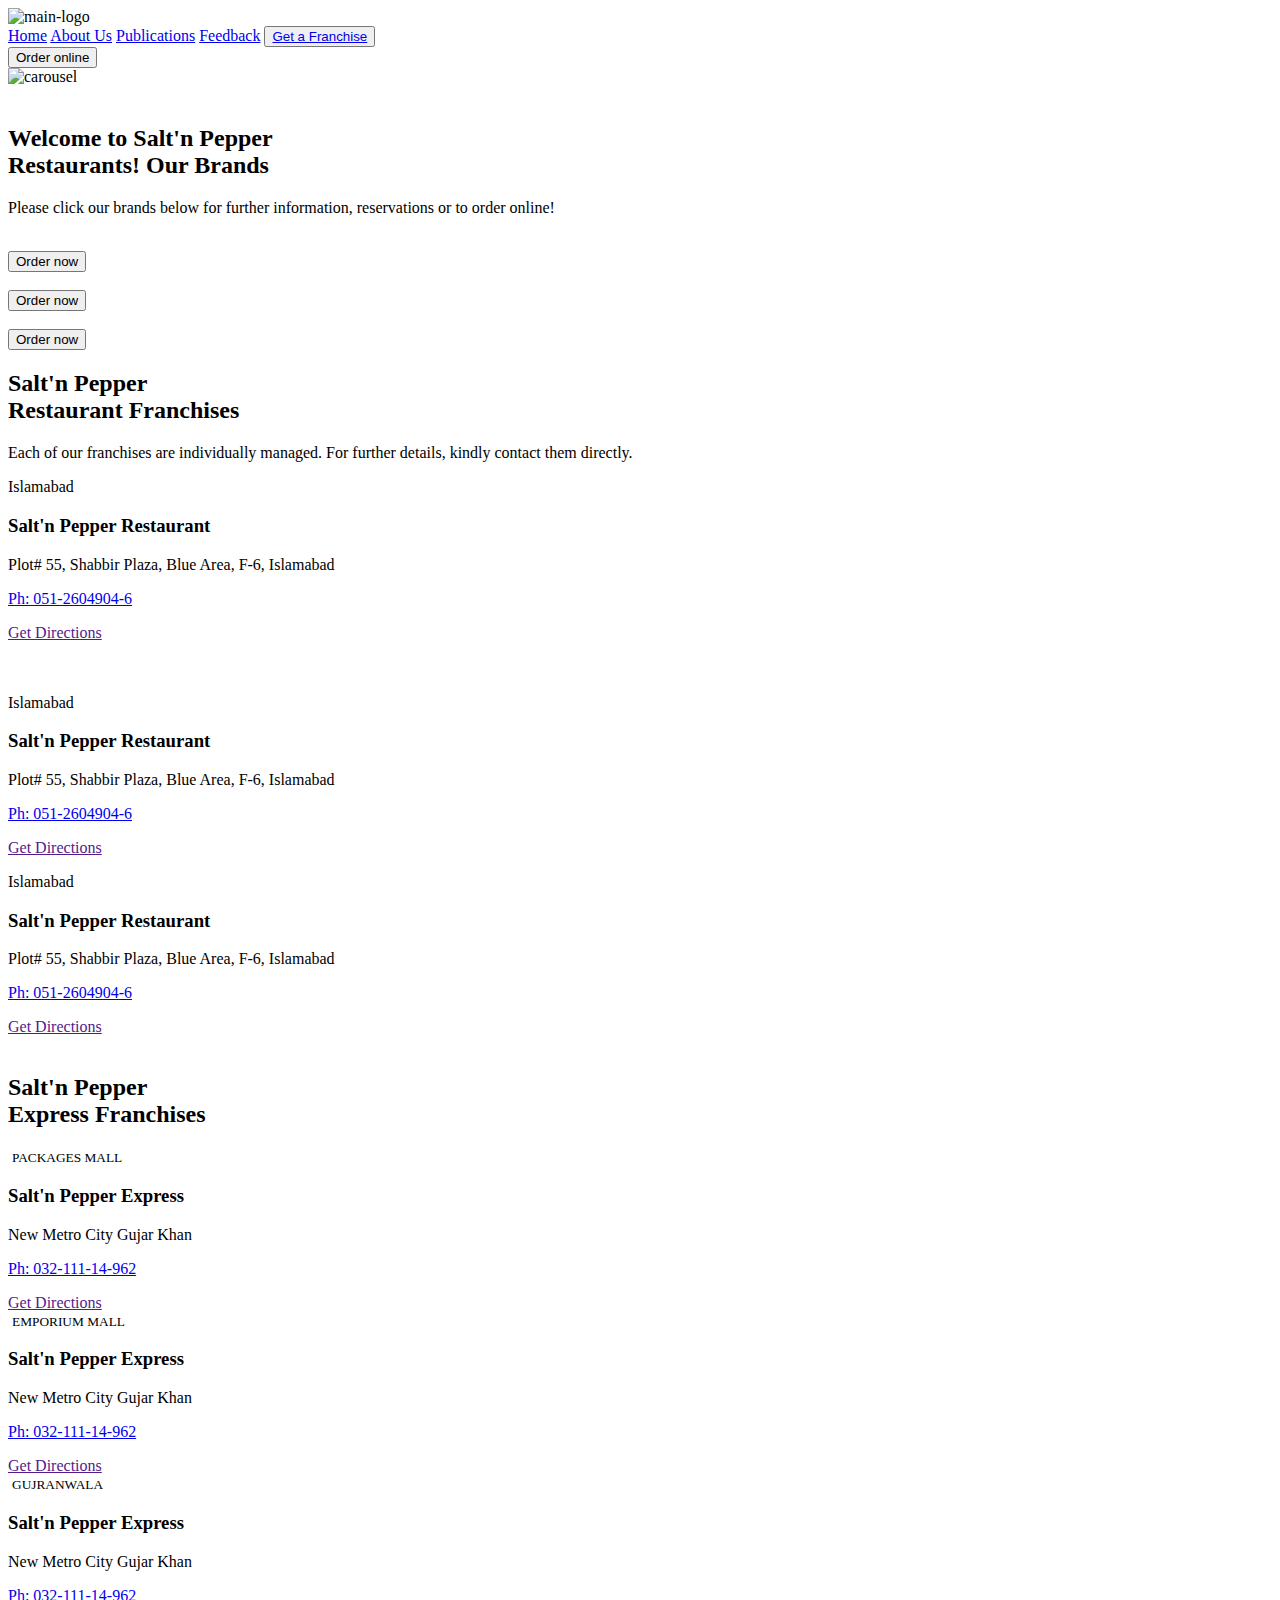
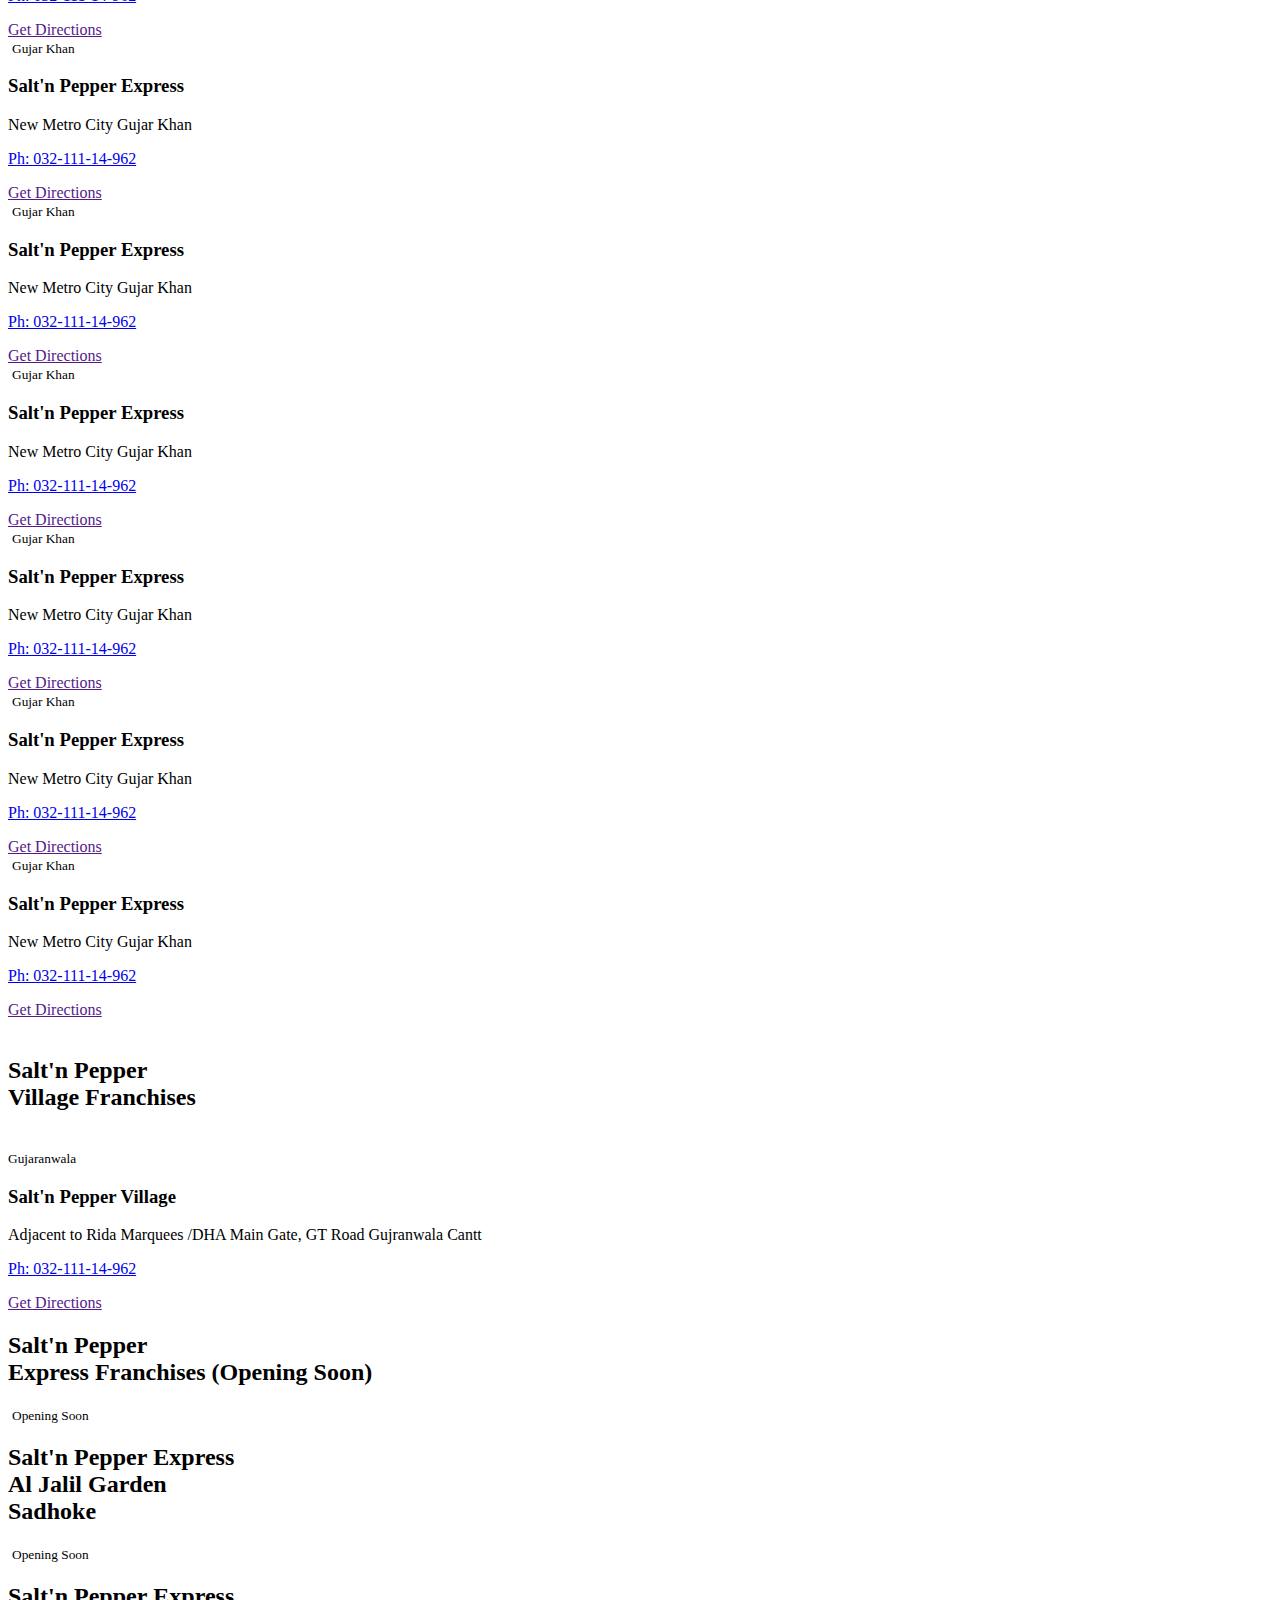
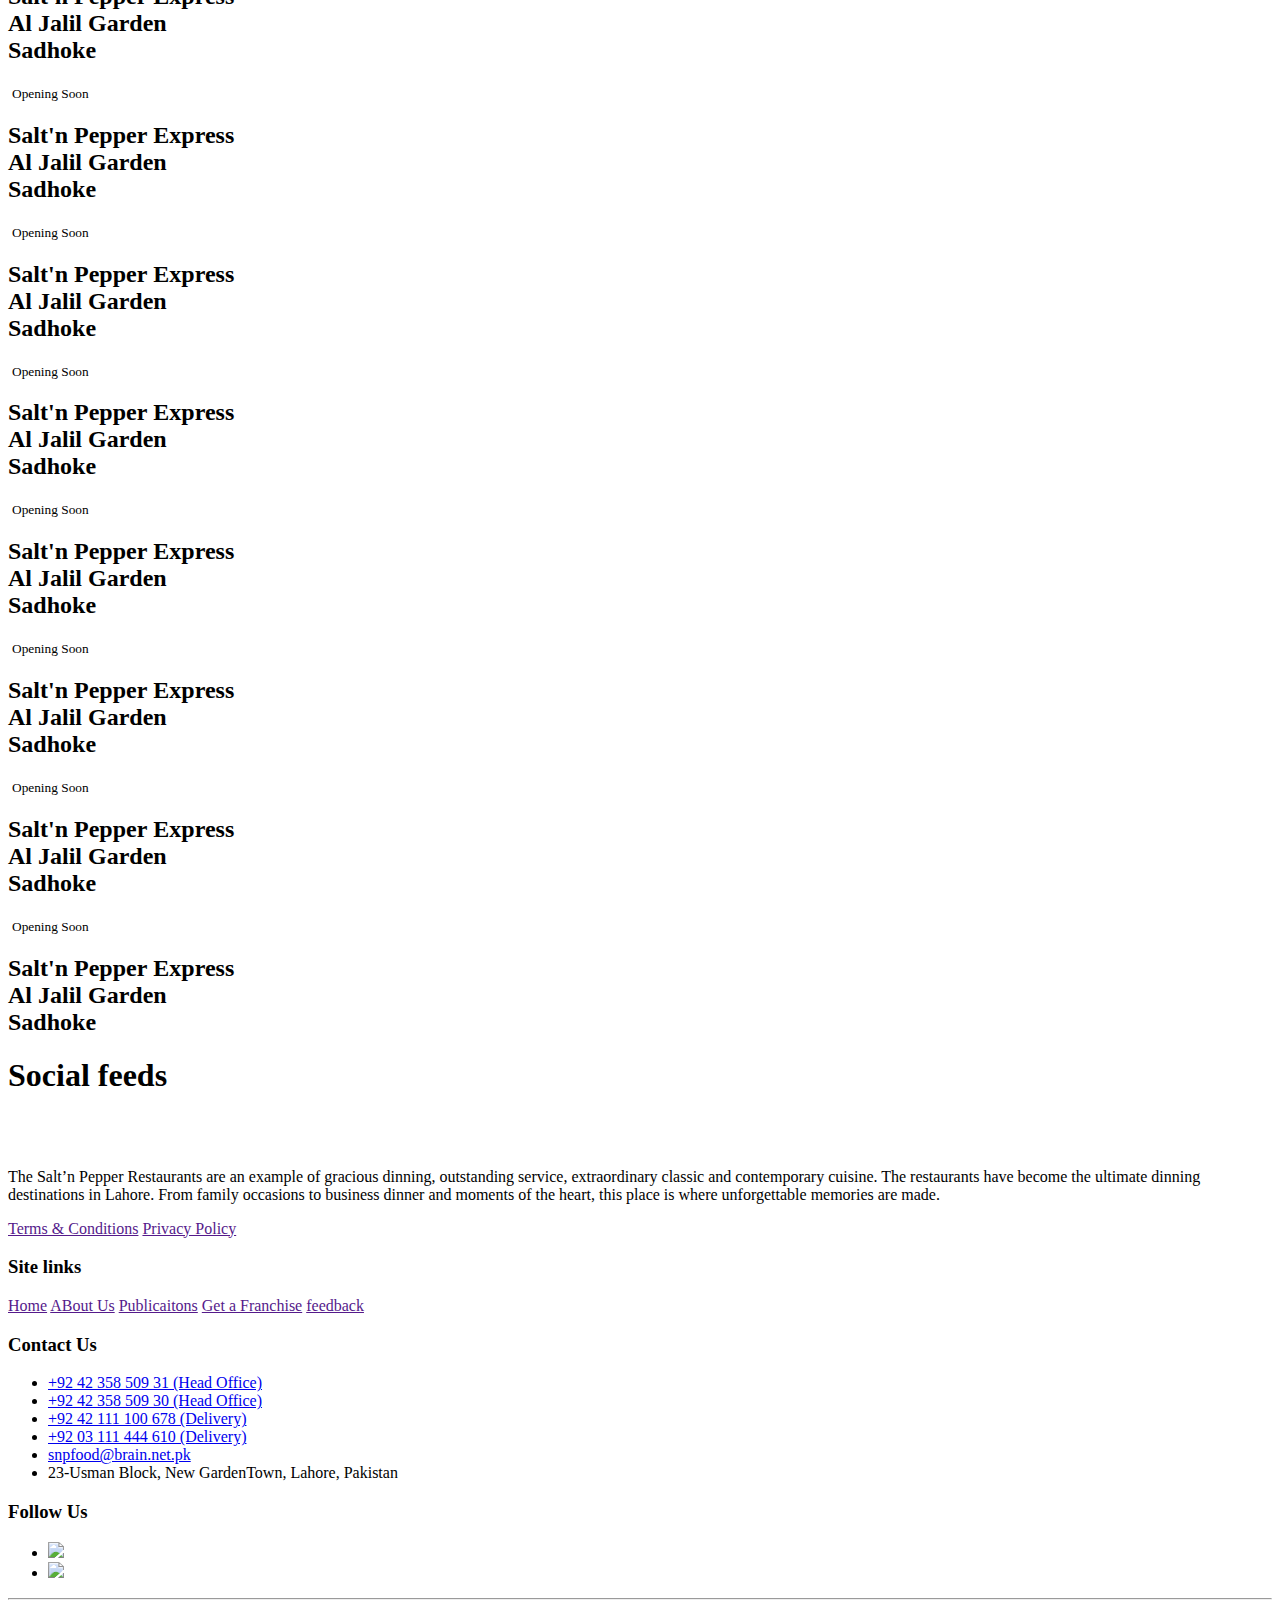
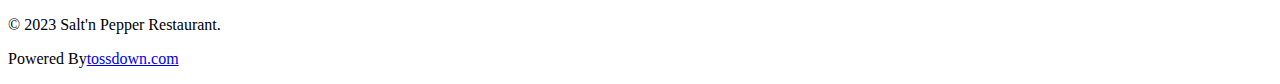
==== commit c3d63c81: "Update index.html" ====
--- a/index.html
+++ b/index.html
@@ -9,15 +9,15 @@
     rel="stylesheet">
   <meta charset="UTF-8">
   <meta name="viewport" content="width=device-width, initial-scale=1.0">
-  <link rel="stylesheet" href="../utility.css">
-  <link rel="stylesheet" href="../style.css">
+  <link rel="stylesheet" href="../css/utility.css">
+  <link rel="stylesheet" href="../css/style.css">
   <title>Document</title>
 </head>
 
 <body>
   <header class="d-flex justify-between align-center">
     <!-- main-logo -->
-    <div class="main-logo"><img id="main-logo" m-4 src="./project file.webp" alt="main-logo" class="main-logo">
+    <div class="main-logo"><img id="main-logo" m-4 src="../asset/project file.webp" alt="main-logo" class="main-logo">
     </div>
     <!-- main-logo ends -->
     <!-- navbar starts -->
@@ -34,35 +34,42 @@
           <button class="btn rounded" id="Order-online">
             Order online <span class=""><i class="fa-solid fa-arrow-right rounded icon "></i></span>
           </button>
-        </div>
+       
+        </div>
+    
       </nav>
+      
+    </div>
+    <div class="hamburger none mr-2">
+      <i class="fa-solid fa-bars"></i>
     </div>
   </header>
   <main>
     <div>
-      <img src="./carousel.webp" class="d-flex justify-center carousel" alt="carousel">
+      <img src="../asset/carousel.webp" class="d-flex justify-center carousel" alt="carousel">
 
     </div>
     <br>
     <!-- category section starts  -->
-
-    <div class="d-flex justify-center align-center flex-column mt-4 main-head m-2">
+    <div class="cat-start ">
+
+    <div class="d-flex justify-center res align-center flex-column mt-4 main-head m-2">
       <h1>
         <h2>Welcome to <span class="logo-text-hold">Salt'n Pepper</span><br>Restaurants! Our Brands</h2>
       </h1>
       <p class="main-text">Please click our brands below for further information, reservations or to order online!</p>
 
     </div>
-    <div class="d-flex flex-row justify-center align-center m-4 category">
-      <div class="d-flex  align-center flex-column">
-        <div><img class="cat-bg cat-img" src="./res.webp" alt=""></div>
+    <div class="d-flex flex-row res justify-center align-center m-4 category">
+      <div class="d-flex  align-center flex-column p-1">
+        <div><img class="cat-bg cat-img img-res" src="../asset/res.webp" alt=""></div>
         <div>
           <button class="cat-img-btn mt-4">Order now</button>
         </div>
       </div>
       <div class="d-flex  align-center flex-column">
         <div>
-          <img class="cat-bg cat-img" src="./exp.webp" alt="">
+          <img class="cat-bg cat-img img-res" src="../asset/exp.webp" alt="">
         </div>
         <div>
           <button class="cat-img-btn mt-4">Order now</button>
@@ -70,13 +77,14 @@
       </div>
       <div class="d-flex  align-center flex-column">
         <div>
-          <img class="cat-bg cat-img" src="./vi.webp" alt="">
+          <img class="cat-bg cat-img img-res" src="../asset/vi.webp" alt="">
         </div>
         <div>
           <button class="cat-img-btn mt-4">Order now</button>
         </div>
       </div>
     </div>
+  </div>
     <!-- category section ends  -->
 
     <div class="free-space">
@@ -88,7 +96,7 @@
       <a href="">Get Directions <span class="m-1"><i class="fa fa-arrow-right icon rounded "></i></span></a>
     </div> -->
     <!-- Restaurant section starts  -->
-    <div class="franchises">
+    <div class="franchises res ">
       <div class="d-flex justify-center flex-column align-center  ">
         <h2 class="fran-main-head"><span>Salt'n Pepper</span><br>Restaurant Franchises</h2>
         <p class="fran-p">Each of our franchises are individually managed. For further details, kindly contact them
@@ -97,55 +105,61 @@
       </div>
       <!-- franchise 1 -->
 
-      <div class="d-flex justify-between align-center flex-row m-4 mt-4">
-        <div class="fran-text">
+      <div class="d-flex justify-between res align-center res-m flex-row m-4 mt-4">
+        <div class="d-flex flex-column justify-start">        <div class="fran-text res">
           <p class="small">Islamabad</p>
           <h3 class="fran-big-text"><span class="logo-text-hold-second">Salt'n Pepper</span> Restaurant</h3>
           <p class="l-h"><i class="fa fa-map-marker-alt" aria-hidden="true"></i> Plot# 55, Shabbir Plaza, Blue Area,
             F-6, Islamabad</p>
           <p class="l-h"><a href="tel:051-2604904-6"><i class="fa fa-phone" aria-hidden="true"></i> Ph:
               051-2604904-6</a></p>
-          <div class="hero-btn d-flex justify-around align-center rounded mt-5 ">
-            <a href="">Get Directions <span class="m-1"><i
-                  class="fa fa-arrow-right icon rounded .rotate "></i></span></a>
-          </div>
-
-        </div>
-        <div class="fran-img"><img class="m-2" src="./fran img.webp" alt=""></div>
+            </div>
+          <div class="hero-btn hero-btnn d-flex justify-around ml-5 align-center rounded mt-5 ">
+            <a href="">Get Directions <span class="m-1"><i class="fa fa-arrow-right icon rounded "></i></span></a>
+          </div>
+        </div>
+
+
+        
+        <div class="fran-img res "><img class="m-2 res img-res " src="../asset//fran img.webp" alt=""></div>
       </div>
       <!-- 2nd franchise -->
 
-      <div class="d-flex justify-start align-start flex-row m-4 mt-4">
-        <div class="fran-img"><img class="m-2" src="./FRN2.webp" alt=""></div>
-        <div class="fran-text mr-6 d-flex flex-column align-start justify-start">
+      <div class="d-flex res justify-start align-start flex-row m-4 mt-4">
+        <div class="fran-img"><img class="m-2 img-res" src="../asset//FRN2.webp" alt=""></div>
+        <div class="d-flex flex-column justify-start">        <div class="fran-text res">
           <p class="small">Islamabad</p>
           <h3 class="fran-big-text"><span class="logo-text-hold-second">Salt'n Pepper</span> Restaurant</h3>
           <p class="l-h"><i class="fa fa-map-marker-alt" aria-hidden="true"></i> Plot# 55, Shabbir Plaza, Blue Area,
             F-6, Islamabad</p>
           <p class="l-h"><a href="tel:051-2604904-6"><i class="fa fa-phone" aria-hidden="true"></i> Ph:
               051-2604904-6</a></p>
-          <div class="hero-btn d-flex justify-around align-center rounded mt-5 ">
+            </div>
+          <div class="hero-btn hero-btnn d-flex justify-around ml-5 align-center rounded mt-5 ">
             <a href="">Get Directions <span class="m-1"><i class="fa fa-arrow-right icon rounded "></i></span></a>
           </div>
-
-        </div>
+        </div>
+
 
       </div>
       <!-- 3rd franchise -->
-      <div class="d-flex justify-between align-center flex-row m-4 mt-4">
-        <div class="fran-text">
+      <div class="d-flex justify-between res align-center flex-row m-4 mt-4 mb-6 ">
+        <div class="d-flex flex-column justify-start">        <div class="fran-text res">
           <p class="small">Islamabad</p>
           <h3 class="fran-big-text"><span class="logo-text-hold-second">Salt'n Pepper</span> Restaurant</h3>
           <p class="l-h"><i class="fa fa-map-marker-alt" aria-hidden="true"></i> Plot# 55, Shabbir Plaza, Blue Area,
             F-6, Islamabad</p>
           <p class="l-h"><a href="tel:051-2604904-6"><i class="fa fa-phone" aria-hidden="true"></i> Ph:
               051-2604904-6</a></p>
-          <div class="hero-btn d-flex justify-around align-center rounded mt-5 ">
+            </div>
+          <div class="hero-btn hero-btnn d-flex justify-around ml-5 align-center rounded mt-5 ">
             <a href="">Get Directions <span class="m-1"><i class="fa fa-arrow-right icon rounded "></i></span></a>
           </div>
-
-        </div>
-        <div class="fran-img"><img class="m-2" src="./FRAN3.webp" alt=""></div>
+        </div>
+
+
+        
+        <div class="fran-img res"><img class="m-2 res img-res " src="../asset//FRAN3.webp" alt=""></div>
       </div>
 
 
@@ -153,16 +167,17 @@
     <!-- Restaurant section ends  -->
 
     <!-- express franchise starts -->
-    <div class="express-fran">
-      <div class="d-flex justify-center flex-column align-center  ">
-        <h2 class="fran-main-head"><span>Salt'n Pepper</span><br>Express Franchises</h2>
-
-      </div>
-      <div class="express-main d-flex justify-around align-center flex-row   ">
+    
+    <div class="express-fran res mt-1">
+      <div class="res-m d-flex justify-center flex-column align-center res mt-5 mb-6 ">
+        <h2 class="fran-main-head res mt-2">Salt'n Pepper<br>Express Franchises</h2>
+
+      </div>
+      <div class="express-main d-flex justify-around align-center flex-row res mt-5 ">
         <!-- franchise 1-->
 
-        <div class="e-main d-flex flex-column align-center justify-center ">
-          <img class="e-img" src="./e1.webp" alt="">
+        <div class="e-main d-flex flex-column align-center justify-center res">
+          <img class="e-img" src="../asset/e1.webp" alt="">
           <small class="mt-3">PACKAGES MALL</small>
           <h3 class="fran-big-text"><span class="logo-text-hold-second">Salt'n Pepper</span> Express</h3>
           <p><i class="fa fa-map-marker-alt" aria-hidden="true"></i> New Metro City Gujar Khan</p>
@@ -175,7 +190,7 @@
         </div>
         <!-- franchise 2 -->
         <div class="e-main d-flex flex-column align-center justify-center ">
-          <img class="e-img" src="./e2.webp" alt="">
+          <img class="e-img" src="../asset/e2.webp" alt="">
           <small class="mt-3">EMPORIUM MALL</small>
           <h3 class="fran-big-text"><span class="logo-text-hold-second">Salt'n Pepper</span> Express</h3>
           <p><i class="fa fa-map-marker-alt" aria-hidden="true"></i> New Metro City Gujar Khan</p>
@@ -188,7 +203,7 @@
         </div>
         <!-- franchise 3 -->
         <div class="e-main d-flex flex-column align-center justify-center ">
-          <img class="e-img" src="./e3.webp" alt="">
+          <img class="e-img" src="../asset/e3.webp" alt="">
           <small class="mt-3">GUJRANWALA</small>
           <h3 class="fran-big-text"><span class="logo-text-hold-second">Salt'n Pepper</span> Express</h3>
           <p><i class="fa fa-map-marker-alt" aria-hidden="true"></i> New Metro City Gujar Khan</p>
@@ -202,9 +217,9 @@
         </div>
       </div>
       <!-- franchise 4 -->
-      <div class="express-main d-flex justify-around align-center flex-row   ">
+      <div class="express-main d-flex justify-around align-center flex-row res  ">
         <div class="e-main d-flex flex-column align-center justify-center ">
-          <img class="e-img" src="./e4.webp" alt="">
+          <img class="e-img" src="../asset/e4.webp" alt="">
           <small class="mt-3">Gujar Khan</small>
           <h3 class="fran-big-text"><span class="logo-text-hold-second">Salt'n Pepper</span> Express</h3>
           <p><i class="fa fa-map-marker-alt" aria-hidden="true"></i> New Metro City Gujar Khan</p>
@@ -217,7 +232,7 @@
         </div>
         <!-- franchise 5 -->
         <div class="e-main d-flex flex-column align-center justify-center ">
-          <img class="e-img" src="./e5.webp" alt="">
+          <img class="e-img" src="../asset/e5.webp" alt="">
           <small class="mt-3">Gujar Khan</small>
           <h3 class="fran-big-text"><span class="logo-text-hold-second">Salt'n Pepper</span> Express</h3>
           <p><i class="fa fa-map-marker-alt" aria-hidden="true"></i> New Metro City Gujar Khan</p>
@@ -230,7 +245,7 @@
         </div>
         <!-- franchise 6 -->
         <div class="e-main d-flex flex-column align-center justify-center ">
-          <img class="e-img" src="./e6.webp" alt="">
+          <img class="e-img" src="../asset/e6.webp" alt="">
           <small class="mt-3">Gujar Khan</small>
           <h3 class="fran-big-text"><span class="logo-text-hold-second">Salt'n Pepper</span> Express</h3>
           <p><i class="fa fa-map-marker-alt" aria-hidden="true"></i> New Metro City Gujar Khan</p>
@@ -244,9 +259,9 @@
       </div>
       <!-- franchise 7 -->
 
-      <div class="express-main d-flex justify-around align-center flex-row   ">
+      <div class="express-main d-flex justify-around align-center flex-row res  ">
         <div class="e-main d-flex flex-column align-center justify-center ">
-          <img class="e-img" src="./e7.webp" alt="">
+          <img class="e-img" src="../asset/e7.webp" alt="">
           <small class="mt-3">Gujar Khan</small>
           <h3 class="fran-big-text"><span class="logo-text-hold-second">Salt'n Pepper</span> Express</h3>
           <p><i class="fa fa-map-marker-alt" aria-hidden="true"></i> New Metro City Gujar Khan</p>
@@ -258,8 +273,8 @@
 
         </div>
         <!-- franchise 8 -->
-        <div class="e-main d-flex flex-column align-center justify-center ">
-          <img class="e-img" src="./e8.webp" alt="">
+        <div class="e-main res d-flex flex-column align-center justify-center ">
+          <img class="e-img" src="../asset/e8.webp" alt="">
           <small class="mt-3">Gujar Khan</small>
           <h3 class="fran-big-text"><span class="logo-text-hold-second">Salt'n Pepper</span> Express</h3>
           <p><i class="fa fa-map-marker-alt" aria-hidden="true"></i> New Metro City Gujar Khan</p>
@@ -271,8 +286,8 @@
 
         </div>
         <!-- franchise 9 -->
-        <div class="e-main d-flex flex-column align-center justify-center ">
-          <img class="e-img" src="./e9.webp" alt="">
+        <div class="e-main res d-flex flex-column align-center justify-center ">
+          <img class="e-img" src="../asset/e9.webp" alt="">
           <small class="mt-3">Gujar Khan</small>
           <h3 class="fran-big-text"><span class="logo-text-hold-second">Salt'n Pepper</span> Express</h3>
           <p><i class="fa fa-map-marker-alt" aria-hidden="true"></i> New Metro City Gujar Khan</p>
@@ -290,14 +305,14 @@
     <!-- express franchise ends -->
     <!-- village franchise starts -->
     <div class="village-fran d-flex justify-center flex-column align-center ">
-      <div class="d-flex justify-center flex-column align-center  ">
+      <div class="d-flex justify-center flex-column align-center  res ">
         <h2 class="fran-main-head"><span>Salt'n Pepper</span><br>Village Franchises</h2>
 
       </div>
-      <div class=" d-flex flex-row justify-start align-center mt-5  ">
-        <div class="vill-img d-flex flex-column justify-around align-start ml-4"><img src="./village.webp"
+      <div class=" d-flex flex-row justify-start align-center mt-5 res ">
+        <div class="vill-img d-flex flex-column justify-around align-start ml-4 res"><img class="img-res" src="../asset/village.webp"
             alt=""></div>
-        <div class="vill-text d-flex justify-around align-start flex-column">
+        <div class="vill-text d-flex justify-around align-start flex-column res">
           <small class="fs mt-2">Gujaranwala</small>
           <h3 class="fran-big-text"><span class="logo-text-hold-second">Salt'n Pepper</span> Village</h3>
           <p class="l-h"><i class="fa fa-map-marker-alt" aria-hidden="true"></i> Adjacent to Rida Marquees /DHA Main
@@ -318,58 +333,58 @@
 
     <div>
       <div class="d-flex justify-center flex-column align-center  ">
-        <h2 class="fran-main-head mt-3"><span>Salt'n Pepper</span><br>Express Franchises (Opening Soon)</h2>
-
-      </div>
-      <div class="newly-div d-flex justify-center align-center flex-row mt-5 lh-3 m-3">
-        <div class="newly-open d-flex flex-column justify-center align-center rounded-sm ">
-          <img class="" src="./map.webp" alt="">
-          <small>Opening Soon</small>
-          <h2><b>Salt'n Pepper</b> Express <br>Al Jalil Garden <br>Sadhoke</h2>
-        </div>
-        <div class="newly-open d-flex flex-column justify-center align-center rounded-sm ">
-          <img class="" src="./map.webp" alt="">
-          <small>Opening Soon</small>
-          <h2><b>Salt'n Pepper</b> Express <br>Al Jalil Garden <br>Sadhoke</h2>
-        </div>
-        <div class="newly-open d-flex flex-column justify-center align-center rounded-sm ">
-          <img class="" src="./map.webp" alt="">
-          <small>Opening Soon</small>
-          <h2><b>Salt'n Pepper</b> Express <br>Al Jalil Garden <br>Sadhoke</h2>
-        </div>
-
-      </div>
-      <div class="newly-div d-flex justify-center align-center flex-row mt-5 lh-3 m-3">
-        <div class="newly-open d-flex flex-column justify-center align-center rounded-sm ">
-          <img class="" src="./map.webp" alt="">
-          <small>Opening Soon</small>
-          <h2><b>Salt'n Pepper</b> Express <br>Al Jalil Garden <br>Sadhoke</h2>
-        </div>
-        <div class="newly-open d-flex flex-column justify-center align-center rounded-sm ">
-          <img class="" src="./map.webp" alt="">
-          <small>Opening Soon</small>
-          <h2><b>Salt'n Pepper</b> Express <br>Al Jalil Garden <br>Sadhoke</h2>
-        </div>
-        <div class="newly-open d-flex flex-column justify-center align-center rounded-sm ">
-          <img class="" src="./map.webp" alt="">
-          <small>Opening Soon</small>
-          <h2><b>Salt'n Pepper</b> Express <br>Al Jalil Garden <br>Sadhoke</h2>
-        </div>
-
-      </div>
-      <div class="newly-div d-flex justify-center align-center flex-row mt-5 lh-3 m-3">
-        <div class="newly-open d-flex flex-column justify-center align-center rounded-sm ">
-          <img class="" src="./map.webp" alt="">
-          <small>Opening Soon</small>
-          <h2><b>Salt'n Pepper</b> Express <br>Al Jalil Garden <br>Sadhoke</h2>
-        </div>
-        <div class="newly-open d-flex flex-column justify-center align-center rounded-sm ">
-          <img class="" src="./map.webp" alt="">
-          <small>Opening Soon</small>
-          <h2><b>Salt'n Pepper</b> Express <br>Al Jalil Garden <br>Sadhoke</h2>
-        </div>
-        <div class="newly-open d-flex flex-column justify-center align-center rounded-sm ">
-          <img class="" src="./map.webp" alt="">
+        <h2 class="fran-main-head mt-3 mb-1"><span>Salt'n Pepper</span><br>Express Franchises (Opening Soon)</h2>
+
+      </div>
+      <div class="newly-div d-flex justify-center align-center res flex-row mt-5 lh-3 m-3">
+        <div class="newly-open d-flex flex-column justify-center align-center rounded-sm ">
+          <img class="" src="../asset/map.webp" alt="">
+          <small>Opening Soon</small>
+          <h2><b>Salt'n Pepper</b> Express <br>Al Jalil Garden <br>Sadhoke</h2>
+        </div>
+        <div class="newly-open d-flex flex-column justify-center align-center rounded-sm ">
+          <img class="" src="../asset/map.webp" alt="">
+          <small>Opening Soon</small>
+          <h2><b>Salt'n Pepper</b> Express <br>Al Jalil Garden <br>Sadhoke</h2>
+        </div>
+        <div class="newly-open d-flex flex-column justify-center align-center rounded-sm ">
+          <img class="" src="../asset/map.webp" alt="">
+          <small>Opening Soon</small>
+          <h2><b>Salt'n Pepper</b> Express <br>Al Jalil Garden <br>Sadhoke</h2>
+        </div>
+
+      </div>
+      <div class="newly-div d-flex justify-center align-center res flex-row mt-5 lh-3 m-3">
+        <div class="newly-open d-flex flex-column justify-center align-center rounded-sm ">
+          <img class="" src="../asset/map.webp" alt="">
+          <small>Opening Soon</small>
+          <h2><b>Salt'n Pepper</b> Express <br>Al Jalil Garden <br>Sadhoke</h2>
+        </div>
+        <div class="newly-open d-flex flex-column justify-center align-center rounded-sm ">
+          <img class="" src="../asset/map.webp" alt="">
+          <small>Opening Soon</small>
+          <h2><b>Salt'n Pepper</b> Express <br>Al Jalil Garden <br>Sadhoke</h2>
+        </div>
+        <div class="newly-open d-flex flex-column justify-center align-center rounded-sm ">
+          <img class="" src="../asset/map.webp" alt="">
+          <small>Opening Soon</small>
+          <h2><b>Salt'n Pepper</b> Express <br>Al Jalil Garden <br>Sadhoke</h2>
+        </div>
+
+      </div>
+      <div class="newly-div d-flex justify-center align-center flex-row res mt-5 lh-3 m-3">
+        <div class="newly-open d-flex flex-column justify-center align-center rounded-sm ">
+          <img class="" src="../asset/map.webp" alt="">
+          <small>Opening Soon</small>
+          <h2><b>Salt'n Pepper</b> Express <br>Al Jalil Garden <br>Sadhoke</h2>
+        </div>
+        <div class="newly-open d-flex flex-column justify-center align-center rounded-sm ">
+          <img class="" src="../asset/map.webp" alt="">
+          <small>Opening Soon</small>
+          <h2><b>Salt'n Pepper</b> Express <br>Al Jalil Garden <br>Sadhoke</h2>
+        </div>
+        <div class="newly-open d-flex flex-column justify-center align-center rounded-sm ">
+          <img class="" src="../asset/map.webp" alt="">
           <small>Opening Soon</small>
           <h2><b>Salt'n Pepper</b> Express <br>Al Jalil Garden <br>Sadhoke</h2>
         </div>
@@ -379,17 +394,17 @@
     </div>
     <!-- New express franchise ends -->
     <!-- Social feeds start -->
-    <div class="d-flex justify-center flex-column align-center mt-5">
+    <div class="d-flex justify-center flex-column align-center mt-5 ">
       <h1>Social feeds</h1>
-      <div class="feed-item d-flex justify-between align-center flex-row mt-4">
-        <img class="social-img" src="./s1.webp" alt="">
-        <img class="social-img" src="./s2.webp" alt="">
-
-        <img class="social-img" src="./s3.webp" alt="">
-
-        <img class="social-img" src="./s4.webp" alt="">
-
-        <img class="social-img" src="./s5.webp" alt="">
+      <div class="feed-item d-flex justify-between align-center res flex-row mt-4">
+        <img class="social-img" src="../asset/s1.webp" alt="">
+        <img class="social-img" src="../asset/s2.webp" alt="">
+
+        <img class="social-img" src="../asset/s3.webp" alt="">
+
+        <img class="social-img" src="../asset/s4.webp" alt="">
+
+        <img class="social-img" src="../asset/s5.webp" alt="">
 
       </div>
       <!-- Social feeds ends -->
@@ -404,9 +419,9 @@
   </main>
   <!-- footer starts  -->
   <footer class="d-flex justify-between flex-column align-center">
-    <div class="footers d-flex flex-row justify-center align-start mt-5 m-3">
-      <div class="details  justify-start align-start flex-column">
-        <img id="foot-logo" src="./project file.webp" alt="">
+    <div class="footers d-flex flex-row res justify-center align-start mt-5 m-3">
+      <div class="details  justify-start align-start flex-column ml-2">
+        <img id="foot-logo" src="../asset/project file.webp" alt="">
         <p class="mt-3">The Salt’n Pepper Restaurants are an example of gracious dinning, outstanding service,
           extraordinary classic and contemporary cuisine. The restaurants have become the ultimate dinning destinations
           in Lahore. From family occasions to business dinner and moments of the heart, this place is where
@@ -418,9 +433,9 @@
         </div>
       </div>
       <!-- site links -->
-      <div class="site-links d-flex justify-start align-start flex-column">
+      <div class="site-links res d-flex justify-start align-start flex-column">
         <h3 mt-3>Site links</h3>
-        <div class="d-flex flex-column justify-start align-start mt-5 lh-4">
+        <div class="d-flex res ma-10 flex-column justify-start align-start mt-5 lh-4">
           <a href="">Home</a>
           <a href="">ABout Us</a>
           <a href="">Publicaitons</a>
@@ -431,7 +446,7 @@
       </div>
       <!-- site-links end  -->
       <!-- contact us -->
-      <div class="Contact d-flex justify-start align-start flex-column">
+      <div class="Contact res d-flex justify-start align-start flex-column">
         <h3 mt-3>Contact Us</h3>
         <div class="d-flex flex-column justify-start align-start mt-5 lh-4">
           <ul>
@@ -446,7 +461,7 @@
         </div>
       </div>
       <!-- follow links -->
-      <div class="site-links d-flex justify-start align-start flex-column">
+      <div class="site-links res d-flex justify-start align-start flex-column">
         <h3 mt-3>Follow Us</h3>
         <div class="follow-links d-flex flex-row justify-start align-center mt-5 ">
           <a class="follow-link " href="https://www.facebook.com/TheSaltnPepperRestaurants/" target="blank"><i
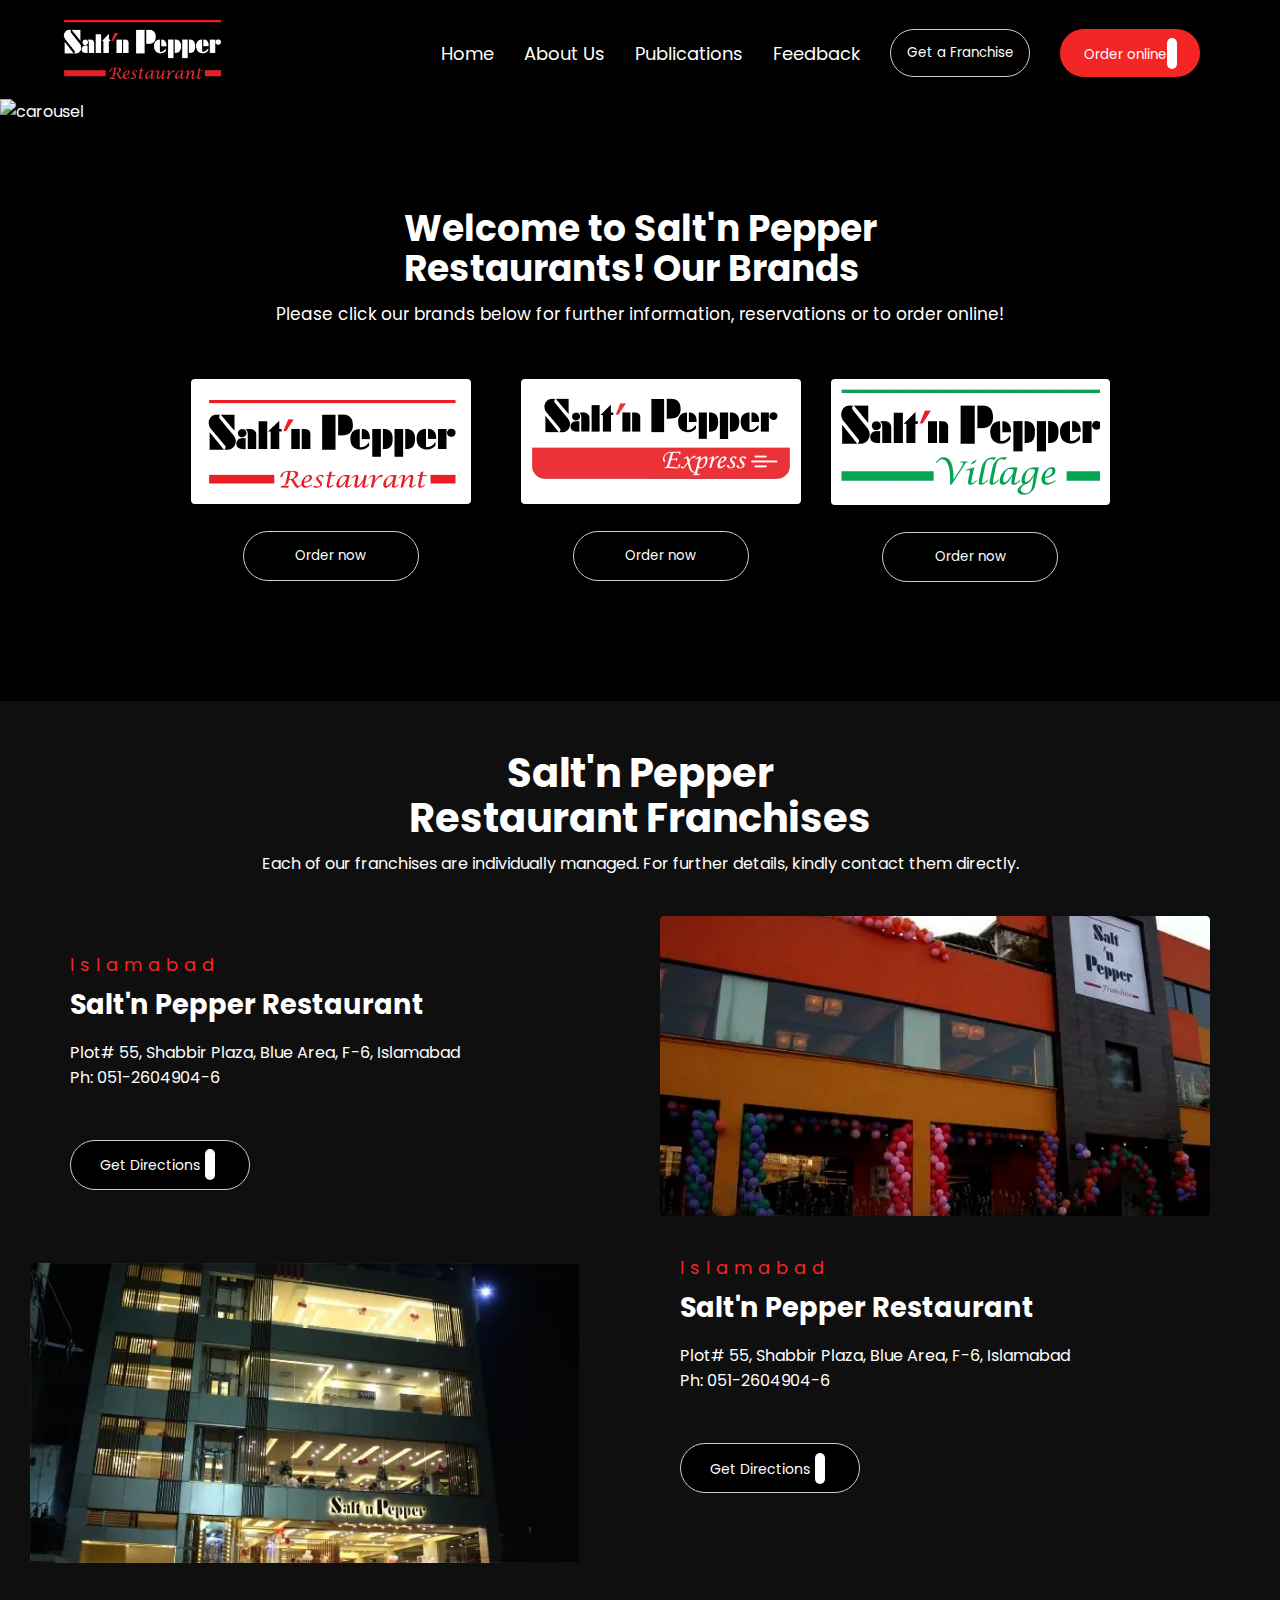
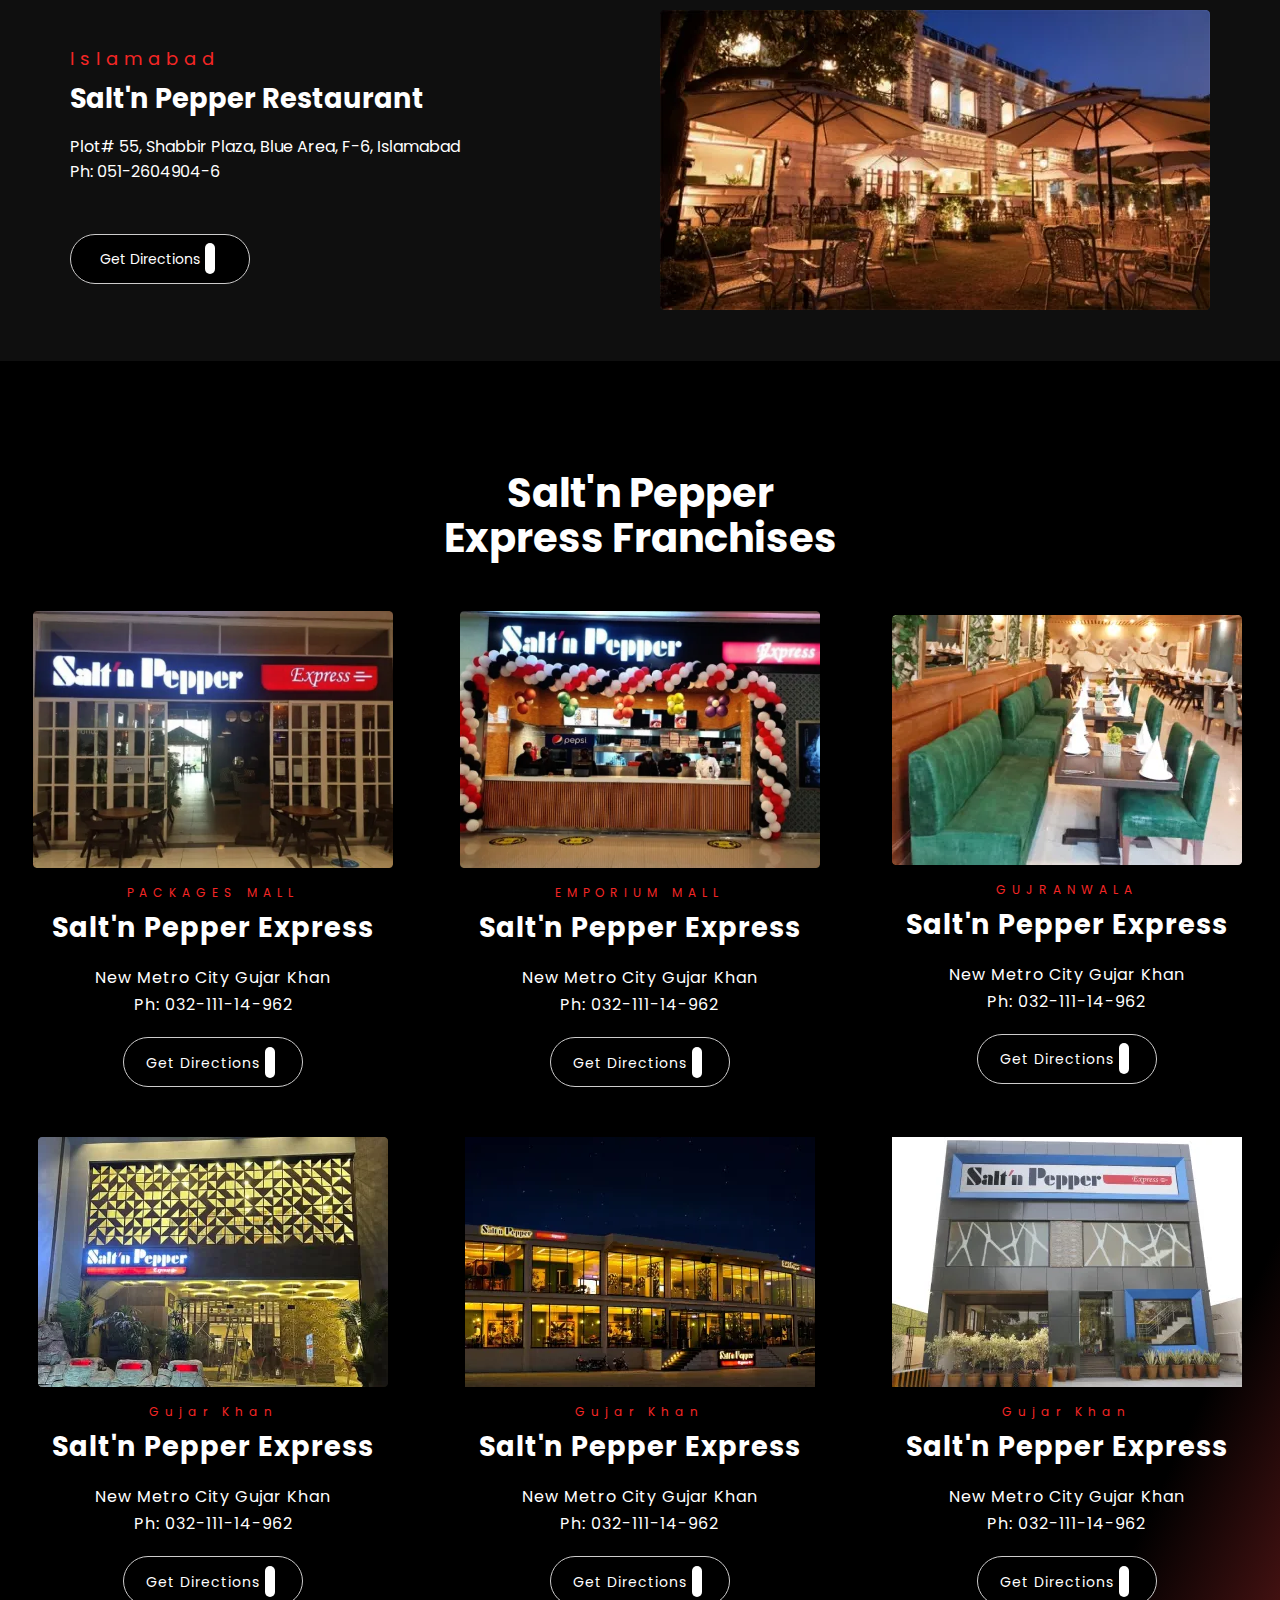
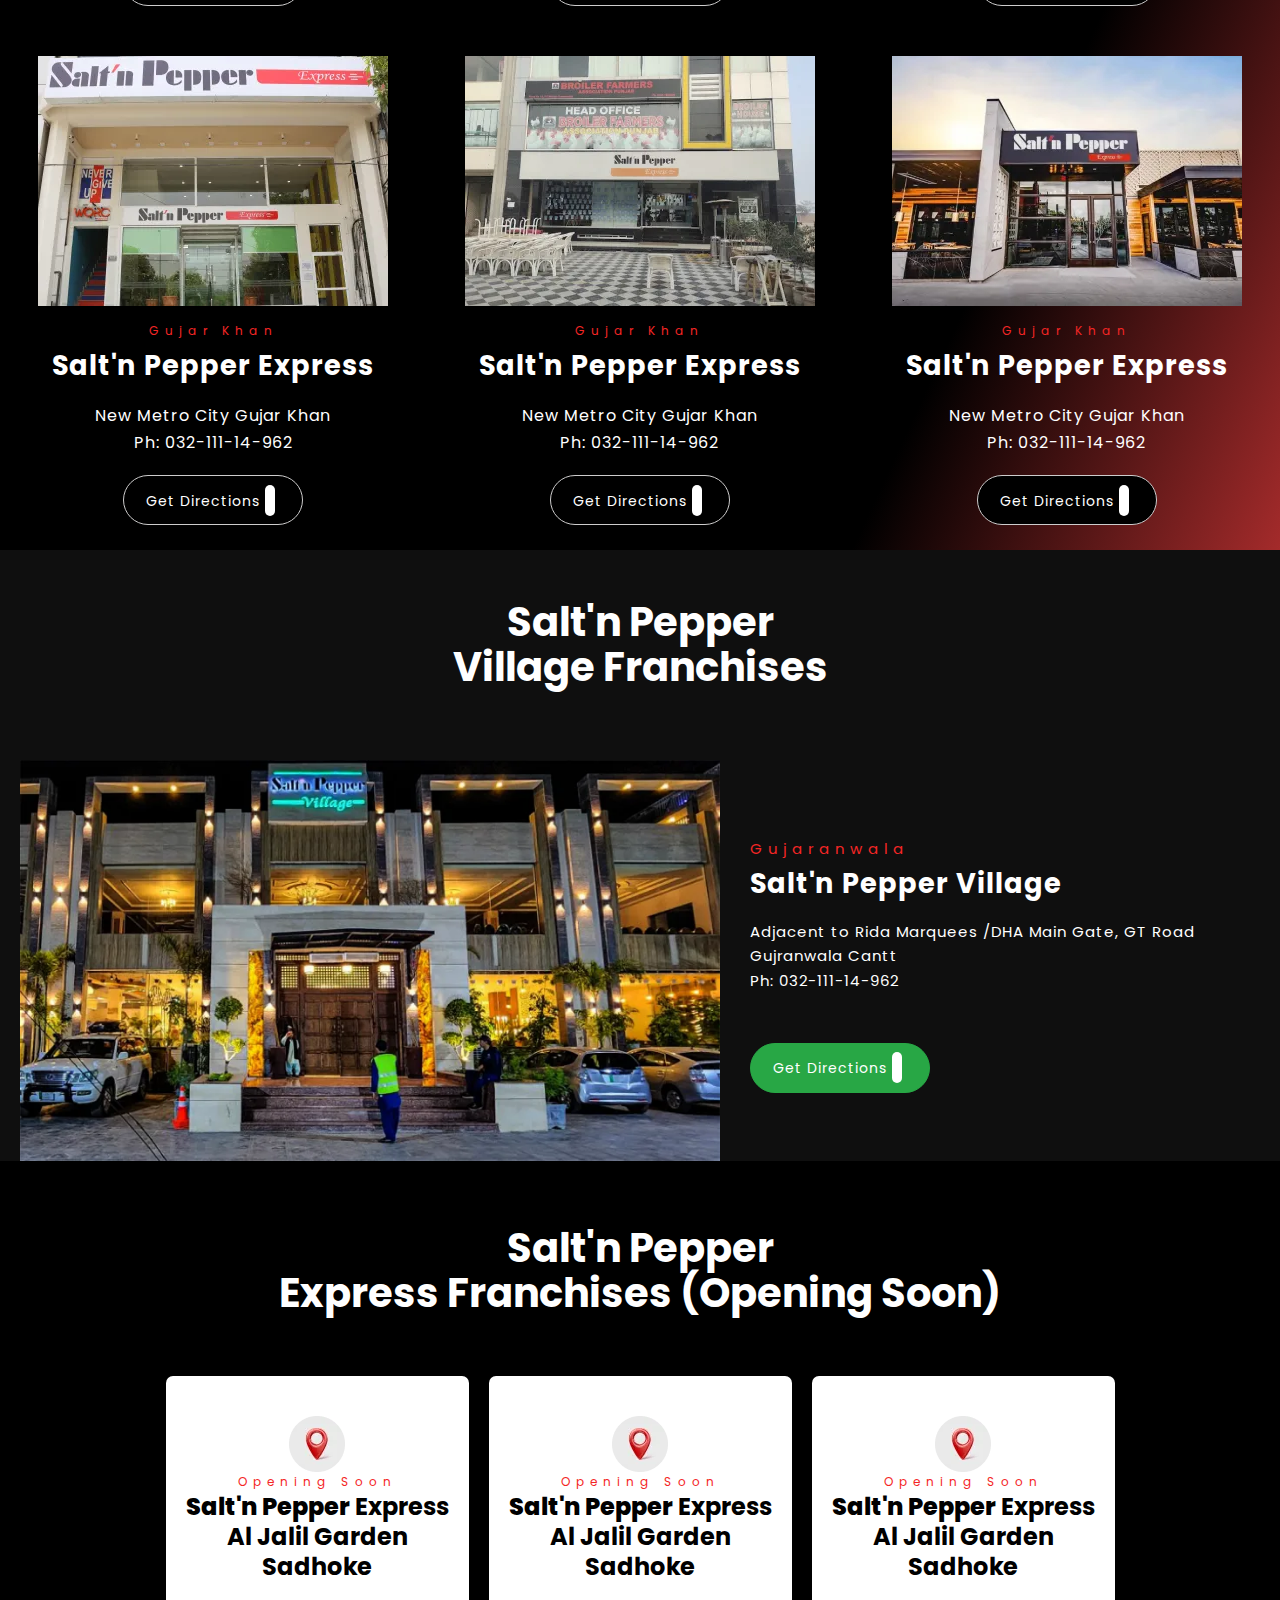
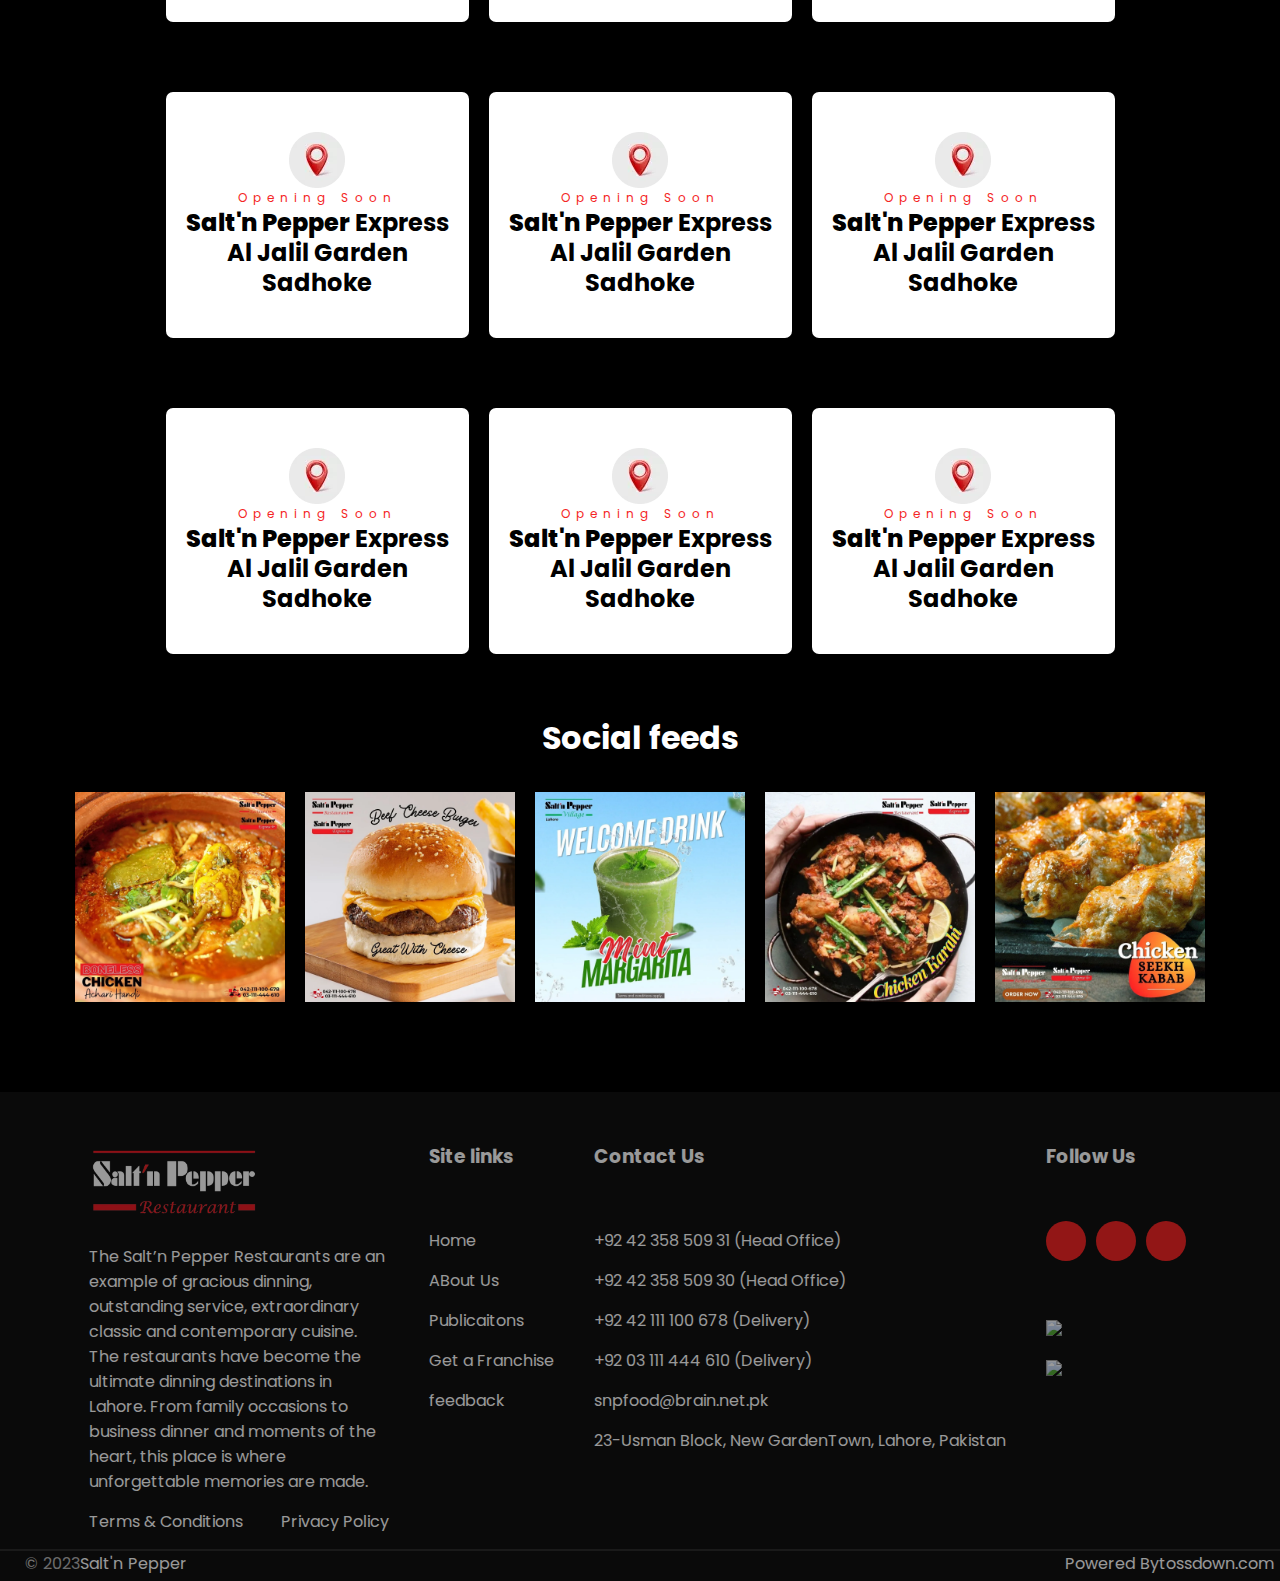
==== commit c8eb2a70: "Update index.html" ====
--- a/index.html
+++ b/index.html
@@ -9,15 +9,15 @@
     rel="stylesheet">
   <meta charset="UTF-8">
   <meta name="viewport" content="width=device-width, initial-scale=1.0">
-  <link rel="stylesheet" href="../css/utility.css">
-  <link rel="stylesheet" href="../css/style.css">
+  <link rel="stylesheet" href="./utility.css">
+  <link rel="stylesheet" href="./style.css">
   <title>Document</title>
 </head>
 
 <body>
   <header class="d-flex justify-between align-center">
     <!-- main-logo -->
-    <div class="main-logo"><img id="main-logo" m-4 src="../asset/project file.webp" alt="main-logo" class="main-logo">
+    <div class="main-logo"><img id="main-logo" m-4 src="./project file.webp" alt="main-logo" class="main-logo">
     </div>
     <!-- main-logo ends -->
     <!-- navbar starts -->
@@ -62,14 +62,14 @@
     </div>
     <div class="d-flex flex-row res justify-center align-center m-4 category">
       <div class="d-flex  align-center flex-column p-1">
-        <div><img class="cat-bg cat-img img-res" src="../asset/res.webp" alt=""></div>
+        <div><img class="cat-bg cat-img img-res" src="./res.webp" alt=""></div>
         <div>
           <button class="cat-img-btn mt-4">Order now</button>
         </div>
       </div>
       <div class="d-flex  align-center flex-column">
         <div>
-          <img class="cat-bg cat-img img-res" src="../asset/exp.webp" alt="">
+          <img class="cat-bg cat-img img-res" src="./exp.webp" alt="">
         </div>
         <div>
           <button class="cat-img-btn mt-4">Order now</button>
@@ -77,7 +77,7 @@
       </div>
       <div class="d-flex  align-center flex-column">
         <div>
-          <img class="cat-bg cat-img img-res" src="../asset/vi.webp" alt="">
+          <img class="cat-bg cat-img img-res" src="./vi.webp" alt="">
         </div>
         <div>
           <button class="cat-img-btn mt-4">Order now</button>
@@ -121,12 +121,12 @@
 
 
         
-        <div class="fran-img res "><img class="m-2 res img-res " src="../asset//fran img.webp" alt=""></div>
+        <div class="fran-img res "><img class="m-2 res img-res " src="./fran img.webp" alt=""></div>
       </div>
       <!-- 2nd franchise -->
 
       <div class="d-flex res justify-start align-start flex-row m-4 mt-4">
-        <div class="fran-img"><img class="m-2 img-res" src="../asset//FRN2.webp" alt=""></div>
+        <div class="fran-img"><img class="m-2 img-res" src="./FRN2.webp" alt=""></div>
         <div class="d-flex flex-column justify-start">        <div class="fran-text res">
           <p class="small">Islamabad</p>
           <h3 class="fran-big-text"><span class="logo-text-hold-second">Salt'n Pepper</span> Restaurant</h3>
@@ -159,7 +159,7 @@
 
 
         
-        <div class="fran-img res"><img class="m-2 res img-res " src="../asset//FRAN3.webp" alt=""></div>
+        <div class="fran-img res"><img class="m-2 res img-res " src="./FRAN3.webp" alt=""></div>
       </div>
 
 
@@ -177,7 +177,7 @@
         <!-- franchise 1-->
 
         <div class="e-main d-flex flex-column align-center justify-center res">
-          <img class="e-img" src="../asset/e1.webp" alt="">
+          <img class="e-img" src="./e1.webp" alt="">
           <small class="mt-3">PACKAGES MALL</small>
           <h3 class="fran-big-text"><span class="logo-text-hold-second">Salt'n Pepper</span> Express</h3>
           <p><i class="fa fa-map-marker-alt" aria-hidden="true"></i> New Metro City Gujar Khan</p>
@@ -190,7 +190,7 @@
         </div>
         <!-- franchise 2 -->
         <div class="e-main d-flex flex-column align-center justify-center ">
-          <img class="e-img" src="../asset/e2.webp" alt="">
+          <img class="e-img" src="./e2.webp" alt="">
           <small class="mt-3">EMPORIUM MALL</small>
           <h3 class="fran-big-text"><span class="logo-text-hold-second">Salt'n Pepper</span> Express</h3>
           <p><i class="fa fa-map-marker-alt" aria-hidden="true"></i> New Metro City Gujar Khan</p>
@@ -203,7 +203,7 @@
         </div>
         <!-- franchise 3 -->
         <div class="e-main d-flex flex-column align-center justify-center ">
-          <img class="e-img" src="../asset/e3.webp" alt="">
+          <img class="e-img" src="./e3.webp" alt="">
           <small class="mt-3">GUJRANWALA</small>
           <h3 class="fran-big-text"><span class="logo-text-hold-second">Salt'n Pepper</span> Express</h3>
           <p><i class="fa fa-map-marker-alt" aria-hidden="true"></i> New Metro City Gujar Khan</p>
@@ -219,7 +219,7 @@
       <!-- franchise 4 -->
       <div class="express-main d-flex justify-around align-center flex-row res  ">
         <div class="e-main d-flex flex-column align-center justify-center ">
-          <img class="e-img" src="../asset/e4.webp" alt="">
+          <img class="e-img" src="./e4.webp" alt="">
           <small class="mt-3">Gujar Khan</small>
           <h3 class="fran-big-text"><span class="logo-text-hold-second">Salt'n Pepper</span> Express</h3>
           <p><i class="fa fa-map-marker-alt" aria-hidden="true"></i> New Metro City Gujar Khan</p>
@@ -232,7 +232,7 @@
         </div>
         <!-- franchise 5 -->
         <div class="e-main d-flex flex-column align-center justify-center ">
-          <img class="e-img" src="../asset/e5.webp" alt="">
+          <img class="e-img" src="./e5.webp" alt="">
           <small class="mt-3">Gujar Khan</small>
           <h3 class="fran-big-text"><span class="logo-text-hold-second">Salt'n Pepper</span> Express</h3>
           <p><i class="fa fa-map-marker-alt" aria-hidden="true"></i> New Metro City Gujar Khan</p>
@@ -245,7 +245,7 @@
         </div>
         <!-- franchise 6 -->
         <div class="e-main d-flex flex-column align-center justify-center ">
-          <img class="e-img" src="../asset/e6.webp" alt="">
+          <img class="e-img" src="./e6.webp" alt="">
           <small class="mt-3">Gujar Khan</small>
           <h3 class="fran-big-text"><span class="logo-text-hold-second">Salt'n Pepper</span> Express</h3>
           <p><i class="fa fa-map-marker-alt" aria-hidden="true"></i> New Metro City Gujar Khan</p>
@@ -261,7 +261,7 @@
 
       <div class="express-main d-flex justify-around align-center flex-row res  ">
         <div class="e-main d-flex flex-column align-center justify-center ">
-          <img class="e-img" src="../asset/e7.webp" alt="">
+          <img class="e-img" src="./e7.webp" alt="">
           <small class="mt-3">Gujar Khan</small>
           <h3 class="fran-big-text"><span class="logo-text-hold-second">Salt'n Pepper</span> Express</h3>
           <p><i class="fa fa-map-marker-alt" aria-hidden="true"></i> New Metro City Gujar Khan</p>
@@ -274,7 +274,7 @@
         </div>
         <!-- franchise 8 -->
         <div class="e-main res d-flex flex-column align-center justify-center ">
-          <img class="e-img" src="../asset/e8.webp" alt="">
+          <img class="e-img" src="./e8.webp" alt="">
           <small class="mt-3">Gujar Khan</small>
           <h3 class="fran-big-text"><span class="logo-text-hold-second">Salt'n Pepper</span> Express</h3>
           <p><i class="fa fa-map-marker-alt" aria-hidden="true"></i> New Metro City Gujar Khan</p>
@@ -287,7 +287,7 @@
         </div>
         <!-- franchise 9 -->
         <div class="e-main res d-flex flex-column align-center justify-center ">
-          <img class="e-img" src="../asset/e9.webp" alt="">
+          <img class="e-img" src="./e9.webp" alt="">
           <small class="mt-3">Gujar Khan</small>
           <h3 class="fran-big-text"><span class="logo-text-hold-second">Salt'n Pepper</span> Express</h3>
           <p><i class="fa fa-map-marker-alt" aria-hidden="true"></i> New Metro City Gujar Khan</p>
@@ -310,7 +310,7 @@
 
       </div>
       <div class=" d-flex flex-row justify-start align-center mt-5 res ">
-        <div class="vill-img d-flex flex-column justify-around align-start ml-4 res"><img class="img-res" src="../asset/village.webp"
+        <div class="vill-img d-flex flex-column justify-around align-start ml-4 res"><img class="img-res" src="./village.webp"
             alt=""></div>
         <div class="vill-text d-flex justify-around align-start flex-column res">
           <small class="fs mt-2">Gujaranwala</small>
@@ -338,17 +338,17 @@
       </div>
       <div class="newly-div d-flex justify-center align-center res flex-row mt-5 lh-3 m-3">
         <div class="newly-open d-flex flex-column justify-center align-center rounded-sm ">
-          <img class="" src="../asset/map.webp" alt="">
-          <small>Opening Soon</small>
-          <h2><b>Salt'n Pepper</b> Express <br>Al Jalil Garden <br>Sadhoke</h2>
-        </div>
-        <div class="newly-open d-flex flex-column justify-center align-center rounded-sm ">
-          <img class="" src="../asset/map.webp" alt="">
-          <small>Opening Soon</small>
-          <h2><b>Salt'n Pepper</b> Express <br>Al Jalil Garden <br>Sadhoke</h2>
-        </div>
-        <div class="newly-open d-flex flex-column justify-center align-center rounded-sm ">
-          <img class="" src="../asset/map.webp" alt="">
+          <img class="" src="./map.webp" alt="">
+          <small>Opening Soon</small>
+          <h2><b>Salt'n Pepper</b> Express <br>Al Jalil Garden <br>Sadhoke</h2>
+        </div>
+        <div class="newly-open d-flex flex-column justify-center align-center rounded-sm ">
+          <img class="" src="./map.webp" alt="">
+          <small>Opening Soon</small>
+          <h2><b>Salt'n Pepper</b> Express <br>Al Jalil Garden <br>Sadhoke</h2>
+        </div>
+        <div class="newly-open d-flex flex-column justify-center align-center rounded-sm ">
+          <img class="" src="./map.webp" alt="">
           <small>Opening Soon</small>
           <h2><b>Salt'n Pepper</b> Express <br>Al Jalil Garden <br>Sadhoke</h2>
         </div>
@@ -356,17 +356,17 @@
       </div>
       <div class="newly-div d-flex justify-center align-center res flex-row mt-5 lh-3 m-3">
         <div class="newly-open d-flex flex-column justify-center align-center rounded-sm ">
-          <img class="" src="../asset/map.webp" alt="">
-          <small>Opening Soon</small>
-          <h2><b>Salt'n Pepper</b> Express <br>Al Jalil Garden <br>Sadhoke</h2>
-        </div>
-        <div class="newly-open d-flex flex-column justify-center align-center rounded-sm ">
-          <img class="" src="../asset/map.webp" alt="">
-          <small>Opening Soon</small>
-          <h2><b>Salt'n Pepper</b> Express <br>Al Jalil Garden <br>Sadhoke</h2>
-        </div>
-        <div class="newly-open d-flex flex-column justify-center align-center rounded-sm ">
-          <img class="" src="../asset/map.webp" alt="">
+          <img class="" src="./map.webp" alt="">
+          <small>Opening Soon</small>
+          <h2><b>Salt'n Pepper</b> Express <br>Al Jalil Garden <br>Sadhoke</h2>
+        </div>
+        <div class="newly-open d-flex flex-column justify-center align-center rounded-sm ">
+          <img class="" src="./map.webp" alt="">
+          <small>Opening Soon</small>
+          <h2><b>Salt'n Pepper</b> Express <br>Al Jalil Garden <br>Sadhoke</h2>
+        </div>
+        <div class="newly-open d-flex flex-column justify-center align-center rounded-sm ">
+          <img class="" src="./map.webp" alt="">
           <small>Opening Soon</small>
           <h2><b>Salt'n Pepper</b> Express <br>Al Jalil Garden <br>Sadhoke</h2>
         </div>
@@ -374,17 +374,17 @@
       </div>
       <div class="newly-div d-flex justify-center align-center flex-row res mt-5 lh-3 m-3">
         <div class="newly-open d-flex flex-column justify-center align-center rounded-sm ">
-          <img class="" src="../asset/map.webp" alt="">
-          <small>Opening Soon</small>
-          <h2><b>Salt'n Pepper</b> Express <br>Al Jalil Garden <br>Sadhoke</h2>
-        </div>
-        <div class="newly-open d-flex flex-column justify-center align-center rounded-sm ">
-          <img class="" src="../asset/map.webp" alt="">
-          <small>Opening Soon</small>
-          <h2><b>Salt'n Pepper</b> Express <br>Al Jalil Garden <br>Sadhoke</h2>
-        </div>
-        <div class="newly-open d-flex flex-column justify-center align-center rounded-sm ">
-          <img class="" src="../asset/map.webp" alt="">
+          <img class="" src="./map.webp" alt="">
+          <small>Opening Soon</small>
+          <h2><b>Salt'n Pepper</b> Express <br>Al Jalil Garden <br>Sadhoke</h2>
+        </div>
+        <div class="newly-open d-flex flex-column justify-center align-center rounded-sm ">
+          <img class="" src="./map.webp" alt="">
+          <small>Opening Soon</small>
+          <h2><b>Salt'n Pepper</b> Express <br>Al Jalil Garden <br>Sadhoke</h2>
+        </div>
+        <div class="newly-open d-flex flex-column justify-center align-center rounded-sm ">
+          <img class="" src="./map.webp" alt="">
           <small>Opening Soon</small>
           <h2><b>Salt'n Pepper</b> Express <br>Al Jalil Garden <br>Sadhoke</h2>
         </div>
@@ -397,14 +397,14 @@
     <div class="d-flex justify-center flex-column align-center mt-5 ">
       <h1>Social feeds</h1>
       <div class="feed-item d-flex justify-between align-center res flex-row mt-4">
-        <img class="social-img" src="../asset/s1.webp" alt="">
-        <img class="social-img" src="../asset/s2.webp" alt="">
-
-        <img class="social-img" src="../asset/s3.webp" alt="">
-
-        <img class="social-img" src="../asset/s4.webp" alt="">
-
-        <img class="social-img" src="../asset/s5.webp" alt="">
+        <img class="social-img" src="./s1.webp" alt="">
+        <img class="social-img" src="./s2.webp" alt="">
+
+        <img class="social-img" src="./s3.webp" alt="">
+
+        <img class="social-img" src="./s4.webp" alt="">
+
+        <img class="social-img" src="./s5.webp" alt="">
 
       </div>
       <!-- Social feeds ends -->
@@ -421,7 +421,7 @@
   <footer class="d-flex justify-between flex-column align-center">
     <div class="footers d-flex flex-row res justify-center align-start mt-5 m-3">
       <div class="details  justify-start align-start flex-column ml-2">
-        <img id="foot-logo" src="../asset/project file.webp" alt="">
+        <img id="foot-logo" src="./project file.webp" alt="">
         <p class="mt-3">The Salt’n Pepper Restaurants are an example of gracious dinning, outstanding service,
           extraordinary classic and contemporary cuisine. The restaurants have become the ultimate dinning destinations
           in Lahore. From family occasions to business dinner and moments of the heart, this place is where
--- a/utility.css
+++ b/utility.css
@@ -0,0 +1,284 @@
+* {
+    text-decoration: none;
+    padding: 0;
+    margin: 0;
+    box-sizing: border-box;
+    color: #ffffff;
+    font-family: "Poppins", sans-serif;
+    list-style: none;
+
+}
+
+body {
+    background-color: var(--black);
+}
+
+/* utility classes */
+
+
+/* flex classes start */
+
+.d-flex {
+    display: flex;
+}
+
+.justify-center {
+    justify-content: center;
+}
+
+.justify-between {
+    justify-content: space-between;
+}
+
+.justify-around {
+    justify-content: space-around;
+}
+
+.justify-evenly {
+    justify-content: space-evenly;
+}
+
+.justify-start {
+    justify-content: flex-start;
+}
+
+.justify-end {
+    justify-content: flex-end;
+}
+
+.align-center {
+    align-items: center;
+}
+
+.align-start {
+    align-items: flex-start;
+}
+
+.align-between {
+    align-items: space-between;
+}
+
+.align-around {
+    align-items: space-around;
+}
+
+.align-evenly {
+    align-items: space-evenly;
+}
+
+.wrap {
+    flex-wrap: wrap;
+}
+
+.flex-column {
+    flex-direction: column;
+}
+
+.flex-row {
+    flex-direction: row;
+}
+
+.justify-start {
+    justify-content: flex-start;
+}
+
+/* flex classes end */
+
+
+/* margin classes start */
+.m-1 {
+    margin: 5px;
+}
+
+.m-2 {
+    margin: 10px;
+}
+
+.m-3 {
+    margin: 15px;
+}
+
+.m-4 {
+    margin: 20px;
+}
+
+.mt-1 {
+    margin-top: 5px;
+}
+
+.mt-2 {
+    margin-top: 10px;
+}
+
+.mt-3 {
+    margin-top: 15px;
+}
+
+.mt-4 {
+    margin-top: 20px;
+}
+
+.mt-5 {
+    margin-top: 50px;
+}
+
+.mt-6 {
+    margin-top: 90px;
+}
+.mt-7 {
+    margin-top: 150px;
+}
+.mt-8{
+    margin-top: 200px;
+}
+.mt-9{
+    margin-top: 250px;
+}
+.ml-1 {
+    margin-left: 5px;
+}
+
+.ml-2 {
+    margin-left: 10px;
+}
+
+.ml-3 {
+    margin-left: 15px;
+}
+
+.ml-4 {
+    margin-left: 20px;
+}
+
+.ml-5 {
+    margin-left: 50px;
+}
+
+.ml-6 {
+    margin-left: 70px;
+}
+
+.ml-7 {
+    margin-left: 100px;
+}
+
+.mr-1 {
+    margin-right: 5px;
+}
+
+.mr-2 {
+    margin-right: 10px;
+}
+
+.mr-3 {
+    margin-right: 15px;
+}
+
+.mr-4 {
+    margin-right: 20px;
+}
+
+.mr-5 {
+    margin-right: 50px;
+}
+
+.mr-6 {
+    margin-right: 70px;
+}
+
+.mr-7 {
+    margin-right: 100px;
+}
+
+/* margin classes end */
+/* padding classes start  */
+.p-1 {
+    padding: 20px;
+}
+
+.p-2 {
+    padding: 40px;
+}
+
+.bg-light {
+    background-color: #ffffff;
+}
+
+.bg-dark {
+    background-color: #000000;
+}
+
+.bg-grey {
+    background-color: #151515;
+}
+
+.text-red {
+    color: red;
+}
+
+.pb {
+    padding-bottom: 12px;
+}
+
+.center {
+    text-align: center;
+}
+
+.rounded {
+    border-radius: 30px;
+}
+
+.rounded-sm {
+    border-radius: 7px;
+}
+
+.rounded-md {
+    border-radius: 20px;
+}
+
+.text-dark {
+    color: #000000;
+}
+
+.text-light {
+    color: #ffffff;
+}
+
+.text-grey {
+    color: rgba(255, 255, 255, 0.7);
+}
+
+.transparent {
+    background-color: transparent;
+}
+
+.l-h {
+    line-height: 24px;
+}
+
+.lh-1 {
+    line-height: 10px;
+}
+
+.lh-2 {
+    line-height: 20px;
+}
+
+.lh-3 {
+    line-height: 30px;
+}
+
+.lh-4 {
+    line-height: 40px;
+}
+
+.text-center {
+    text-align: center;
+}
+
+.fs-md {
+    font-size: 15px;
+    line-height: 25px;
+    letter-spacing: 0.4px;
+    word-spacing: 1.6px;
+}
--- a/style.css
+++ b/style.css
@@ -0,0 +1,656 @@
+/* color variable */
+
+:root {
+    --red: #f42625;
+    --white: #ffffff;
+    --black: #000000;
+    border: none;
+    list-style: none;
+}
+
+/* header styling start  */
+header {
+    width: 1140px;
+    height: 75px;
+    font-size: 18px;
+    margin: 12px 0px;
+    flex-wrap: wrap;
+}
+
+/* main logo  
+*/
+#main-logo {
+
+    width: 165px;
+    margin-left: 60px;
+}
+
+/* navbar styling */
+#nav-links {
+
+    gap: 30px;
+    align-content: flex-end;
+    margin-right: -60px;
+
+
+
+}
+
+.btn {
+    height: 48px;
+    width: 140px;
+    border: none;
+    cursor: pointer;
+    padding: 10px;
+
+}
+
+#franchise {
+    background: transparent;
+    border: 1px solid rgb(205, 204, 204);
+}
+
+#Order-online {
+
+    background: var(--red);
+    color: white;
+}
+
+span {
+    height: 30px;
+    width: 50px;
+
+}
+
+.icon {
+
+    color: #f42625;
+    padding: 5px;
+    font-size: 15px;
+
+    border-radius: 30px;
+    background-color: var(--white);
+}
+
+/* navbar styling */
+
+/* header styling ends  */
+
+.carousel {
+    width: 100%;
+}
+
+/* Categories Styling starts */
+.main-head {
+    margin-top: 60px;
+    font-size: 1.5rem;
+    line-height: 40px;
+}
+
+.main-text {
+    font-size: 17px;
+    line-height: 50px;
+}
+
+.category {
+    gap: 30px;
+}
+
+.cat-img {
+    padding: 10px;
+    border-radius: 4px;
+}
+
+.cat-bg {
+    background-color: var(--white);
+}
+
+.cat-img-btn {
+    width: 176px;
+    height: 50px;
+    background-color: transparent;
+    border: 1px solid rgb(205, 204, 204);
+    border-radius: 30px;
+    cursor: pointer;
+}
+
+/* Categories Styling ends */
+/* class for given free spaces start */
+
+.free-space {
+    height: 80px;
+}
+
+/* class for given free spaces ends */
+
+/* Get direction button start  */
+.hero-btn {
+    width: 180px;
+    height: 50px;
+    padding: 12px;
+    font-size: 14px;
+
+
+    background-color: var(--black);
+    border: 1px solid rgb(205, 204, 204);
+}
+
+/* Get direction button start  */
+
+/* Restaurant Franchises Styling start  */
+.franchises {
+    height: 1260px;
+    background-color: rgba(255, 255, 255, 0.06);
+
+    background-image: url("../asset/S.webp");
+    background-repeat: no-repeat;
+    background-position: 900px 50px;
+    text-align: left;
+
+}
+
+.fran-main-head {
+    padding-top: 50px;
+    font-size: 40px;
+    line-height: 45px;
+    text-align: center;
+    width: 100%;
+
+}
+
+.fran-p {
+    line-height: 45px;
+}
+
+.fran-text {
+    max-width: 450px;
+    margin-left: 50px;
+
+}
+
+.small {
+
+    width: 100%;
+    font-size: 18px;
+    line-height: 30px;
+    letter-spacing: 6px;
+    color: var(--red);
+}
+
+.fran-big-text {
+
+    font-size: 1.7rem;
+    line-height: 50px;
+    padding-bottom: 10px;
+}
+
+.fran-img {
+    margin-right: 40px;
+}
+
+.img {
+    max-width: 500px;
+
+
+}
+
+.img1 {
+    max-width: 600px;
+    height: 400px;
+
+
+}
+
+/* Restaurant Franchises Styling ends  */
+
+/* express franchise styling start  */
+.express-fran {
+    height: 100%;
+    background-image: url('../asset/S.webp'), linear-gradient(115deg, #000000 76%, #c03232 100%);
+
+    background-repeat: no-repeat;
+    background-position: 50px 50px;
+
+
+
+}
+
+.e-main {
+    max-width: 350px;
+    text-align: center;
+    letter-spacing: 1px;
+}
+
+small {
+
+    width: 100%;
+    font-size: 12px;
+    line-height: 20px;
+    letter-spacing: 6px;
+    color: var(--red);
+}
+
+.express-main {
+    width: 100%;
+
+    margin-top: 50px;
+
+}
+
+.e-img {
+    max-width: 360px;
+}
+
+/* express franchise styling ends */
+
+/* village section styling start  */
+.village-fran {
+    background-color: rgba(255, 255, 255, 0.06);
+    height: 100%;
+    gap: 20px;
+}
+
+.vill-img img {
+    max-width: 700px;
+}
+
+.vill-text {
+    max-width: 640px;
+    padding-left: 30px;
+    letter-spacing: 1px;
+    font-size: 15px;
+
+
+}
+
+.fs {
+    font-size: 15px;
+}
+
+#vill-btn {
+    background-color: #28a745;
+    border: 1px solid #28a745 !important;
+}
+
+.green {
+    color: #28a745;
+}
+
+/* village section styling ends  */
+
+/* new opening section styling start  */
+.newly-div {
+    padding: 10px;
+    gap: 20px;
+}
+
+.newly-open {
+    text-align: center;
+
+    max-width: 350px;
+    background-color: var(--white);
+    color: #000000;
+    padding: 40px 20px;
+}
+
+.newly-open h2,
+b {
+    color: #000000;
+    text-align: center;
+}
+
+.newly-open b {
+    font-weight: 800;
+}
+
+.social-img {
+    max-width: 230px;
+    padding: 10px;
+}
+
+/* new opening section styling ends  */
+/* foooter styling :start */
+
+footer {
+    width: 100%;
+    background-color: rgba(255, 255, 255, 0.07);
+    background-image: url("../asset/S-L.webp");
+    background-repeat: no-repeat;
+    background-position: 0px 20px;
+    overflow: hidden;
+    opacity: 0.6;
+
+
+}
+
+.footers {
+    width: 100%;
+    gap: 40px;
+    margin-left: 0px;
+}
+
+.details {
+    max-width: 300px;
+}
+
+#foot-logo {
+    width: 170px;
+    height: 80px;
+}
+
+.foot-link {
+    gap: 19px;
+}
+
+.follow-links {
+    gap: 10px;
+}
+
+.follow-link {
+    display: flex;
+    justify-content: center;
+    align-items: center;
+    padding: 10px;
+    font-size: 12px;
+
+
+    border-radius: 40px;
+    height: 40px;
+    width: 40px;
+    background-color: var(--red);
+    color: var(--white);
+}
+
+hr {
+    border: 1px solid rgb(44, 44, 44);
+    width: 100%;
+    height: 0.3px;
+    font-size: 0.3px;
+}
+
+.last {
+    width: 100%;
+    padding: 0px 20px;
+
+
+}
+
+.lasts {
+    max-width: 600px;
+    word-spacing: 1px;
+    color: rgba(255, 255, 255, 0.7);
+}
+.span-h {
+    width: 200px;
+}
+
+/* foooter styling :end */
+/* class to rotate arrow */
+.rotate {
+    transform: rotate(315deg);
+}
+
+/* publication styling start  */
+.book {
+    padding: 10px;
+}
+
+.book1 {
+    max-width: 540px;
+    max-height: 570px;
+    border: 1px solid grey;
+    padding: 50px 10px;
+    overflow: hidden;
+}
+
+.book2 {
+    max-width: 540px;
+    max-height: 570px;
+    border: 1px solid grey;
+    padding: 50px 20px;
+    overflow: hidden;
+
+}
+
+.book1:hover,
+.book2:hover {
+    .pub-img {
+        transition: all 1.1s;
+        transform: scale(1.2);
+
+    }
+}
+
+.pub-img {
+    max-width: 496px;
+    max-height: 540px;
+}
+
+/* publication ends  */
+/* feedback styling  and get a franchise styling start */
+form {
+    max-width: 600px;
+}
+
+input,
+.select {
+    width: 500px;
+    padding: 16px;
+    color: var(--black);
+    background-color: var(--white);
+    border: none;
+    border-radius: 6px;
+}
+
+.select option {
+    color: grey;
+    border-radius: 5px;
+}
+
+.form-btn {
+    width: 170px;
+    height: 50px;
+    background-color: var(--red);
+    color: white;
+    padding: 2px 5px;
+    text-align: center;
+    cursor: pointer;
+
+}
+
+.star:hover {
+    color: #f42625;
+}
+
+.fh {
+    max-height: 620px;
+}
+
+.pt {
+    padding-top: 20px;
+}
+
+.pb-2 {
+    padding-bottom: 15px;
+}
+
+/* feedback styling  and get a franchise styling ends */
+.none{
+    display: none;
+    height: 36px;
+    width: 36px;
+    
+
+}
+i{ font-size: 18px;
+    color: white;
+}
+@media(max-width:1240px){
+    header{
+        width: 100%;
+        display: flex;
+        justify-content: center;
+        align-items: center;
+        overflow: hidden;
+    }
+    #nav-links {
+
+        gap: 20px;
+        align-content: flex-end;
+        margin-right: 20px;
+        font-size: 15px;
+    
+    
+    
+    }
+    #main-logo {
+
+        width: 125px;
+        margin-left: 30px;
+    }
+}
+
+@media(max-width:1150px){
+    .img-res{
+        max-width: 450px;
+    }
+    .details{
+        margin-left: 30px;
+    }
+    .social-img{
+        max-width: 190px;
+        padding: 5px;
+    }
+    .e-img{
+        max-width: 290px;
+    }
+}
+@media (max-width:940px) {
+    nav a,.btn{
+        display: none;
+    }
+    header{
+        display: flex;
+        width: 100%;
+        justify-content: center;
+        align-items: center;
+    }
+    .none{
+        display: flex;
+        color: white;
+    }
+    .res{
+        
+        display: flex;
+        flex-direction: column;
+    justify-content: center;
+align-items: center;
+text-align: center;
+}
+.fran-main-head{
+    font-size: 23px;
+    line-height: 20px;
+}
+.e-main{
+    margin-top: 20px;
+}
+.franchises{
+    margin-top: 250px;
+}
+.newly-div{
+    margin-top: 3px;
+}
+footer{
+    height: auto;
+}
+.site-links,.follow-links,.Contact,.ma-10{
+    margin-top: 10px;
+}
+img{
+width: 100%;
+padding: 20px;
+}
+.carousel{
+    width: 100%;
+    padding: 0%;
+}
+#main-logo {
+
+    width: 150px;
+    margin-left: 20px;
+}
+.franchises{
+    height: auto;
+}
+.free-space{
+    height: 0px;
+}.express-fran{
+    margin-top: 0px;
+}
+.fran-main-head{
+    margin-top: 10px;
+}
+.res-m{
+    margin-top: 3px;
+    margin-bottom: 10px;
+}
+.express-main{
+    margin-top: 10px;
+}
+.fran-img{
+    display: flex;
+    flex-direction: column;
+    justify-content: center;
+width: 100%;
+}
+.fran-img img{
+    width: 100%;
+}
+.fran-text{
+    margin-left: 0px;
+}
+.last{
+    width: 100%;
+    display: flex;
+    flex-direction: column;
+    justify-content: center;
+    text-align: center;
+    padding-bottom: 10px;
+
+}
+.lasts{
+    font-size: 14px;
+    display: flex;
+    justify-content: center;
+    text-align: center;
+}
+.span-h{
+    line-height: 20px;
+    width: 200px;
+    font-size: 15px;
+    text-align: center;
+}
+.hero-btnn{
+    margin-left: 100px;
+}
+.social-img{
+    max-width: 380px;padding: 5px 10px;
+}
+
+}
+@media (max-width:1260px) {
+    header{
+        width: 100%;
+        justify-content: space-between;
+    }
+    nav{
+        justify-content: flex-end;
+        max-width: 100%;
+        margin-left: 100px;
+    }
+    
+    .carousel img{
+        width: 100%;
+    }
+    
+}
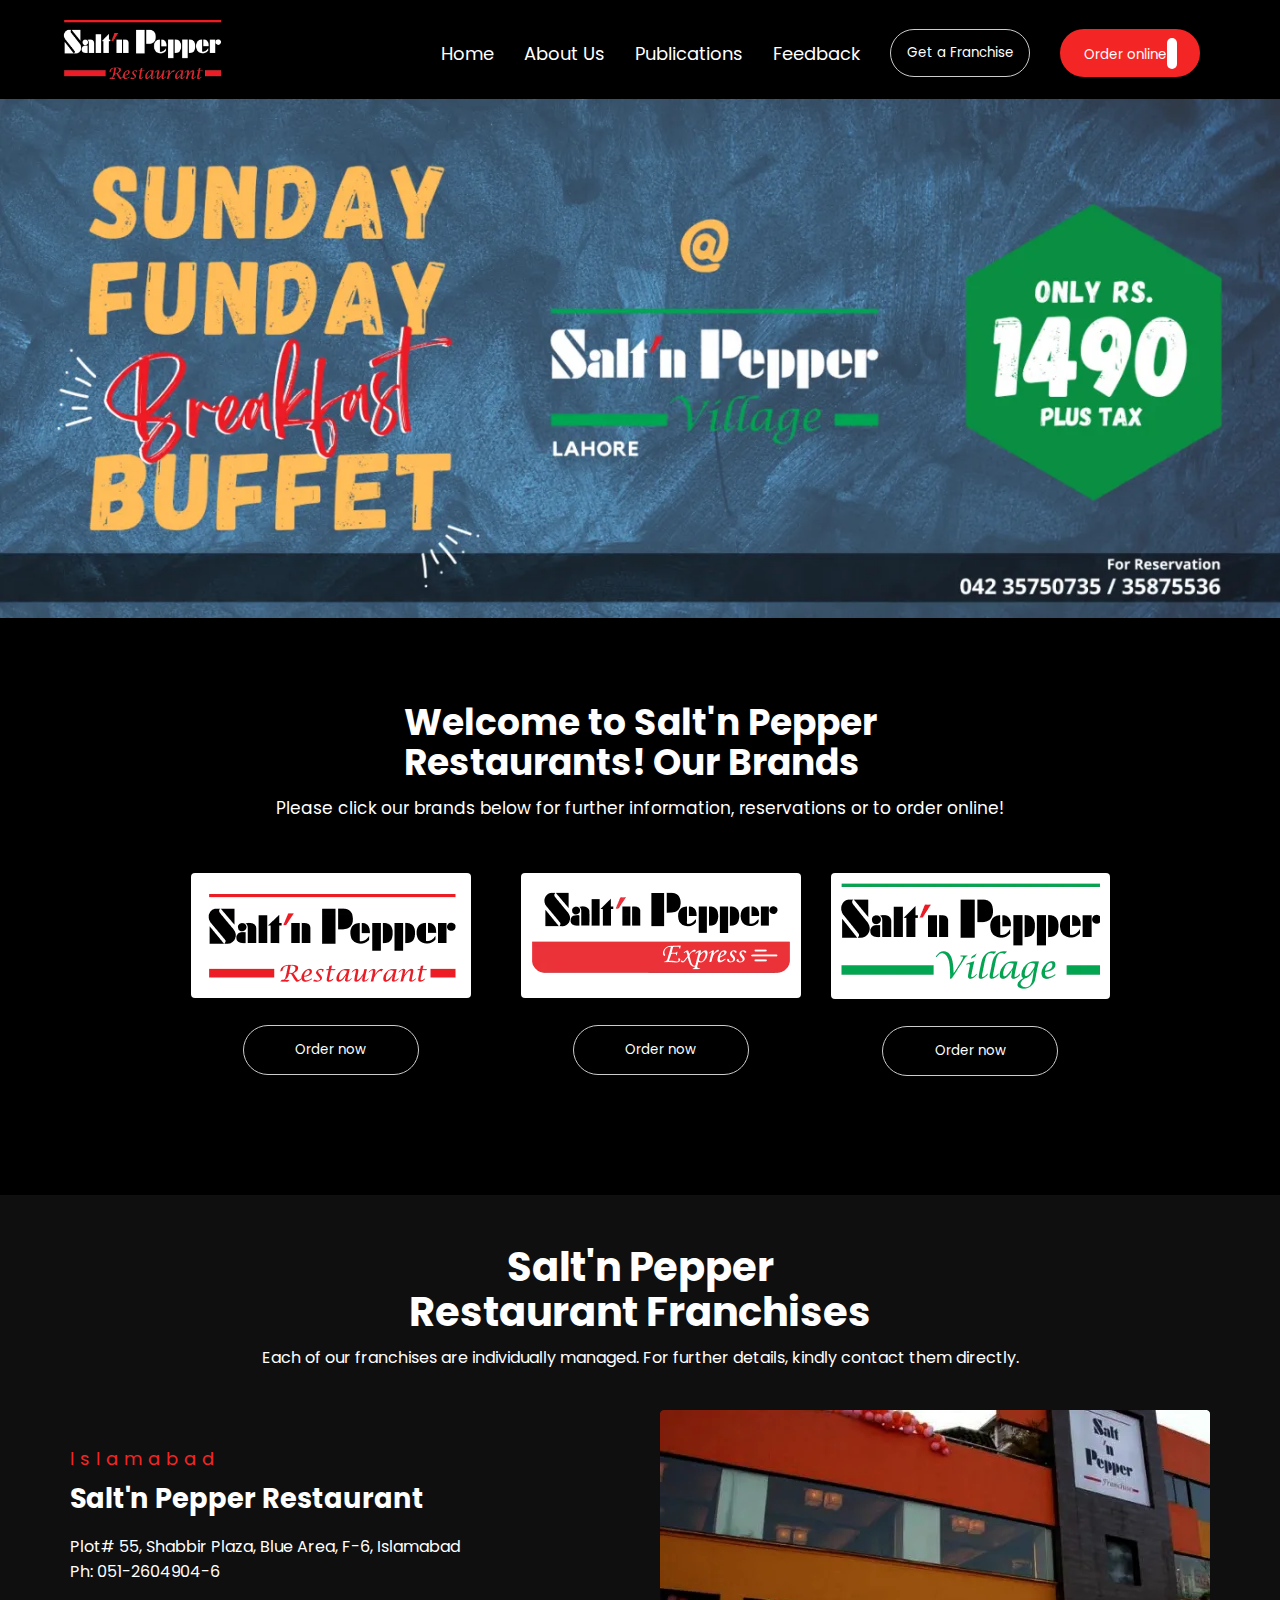
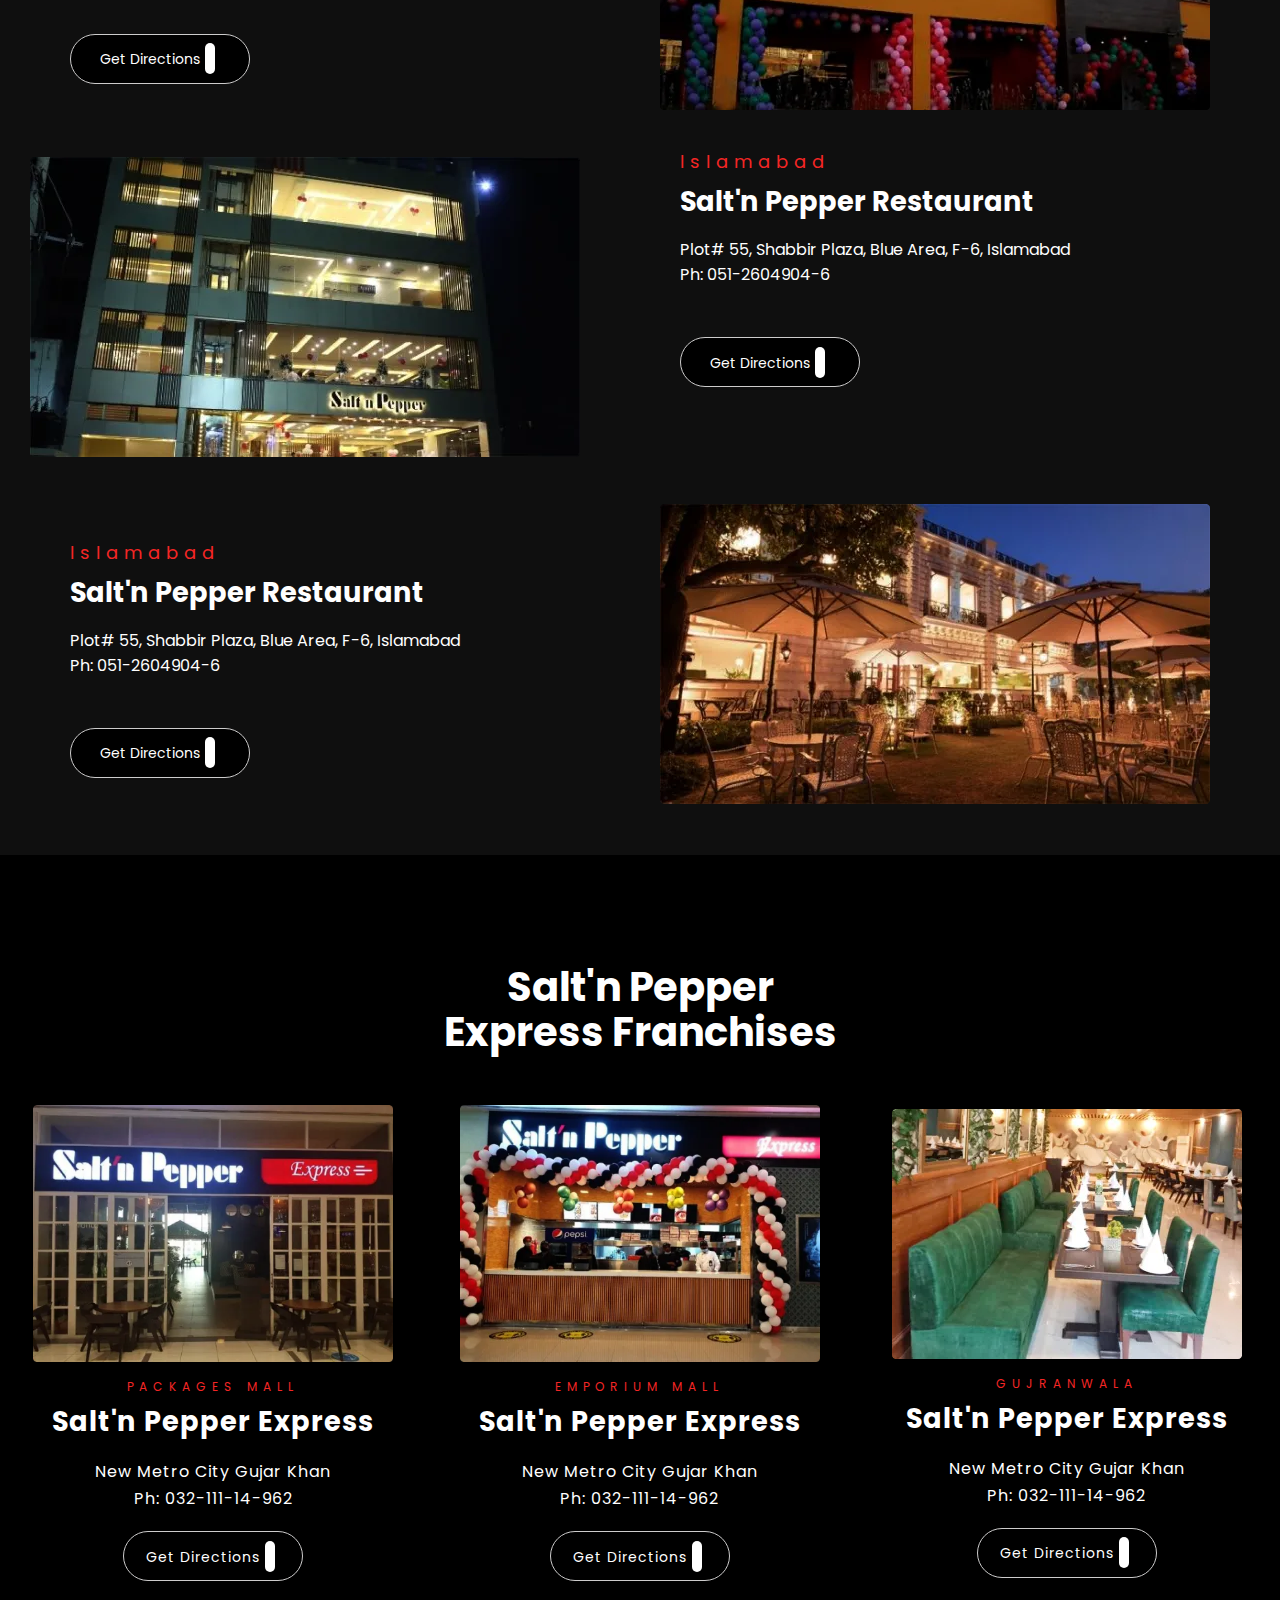
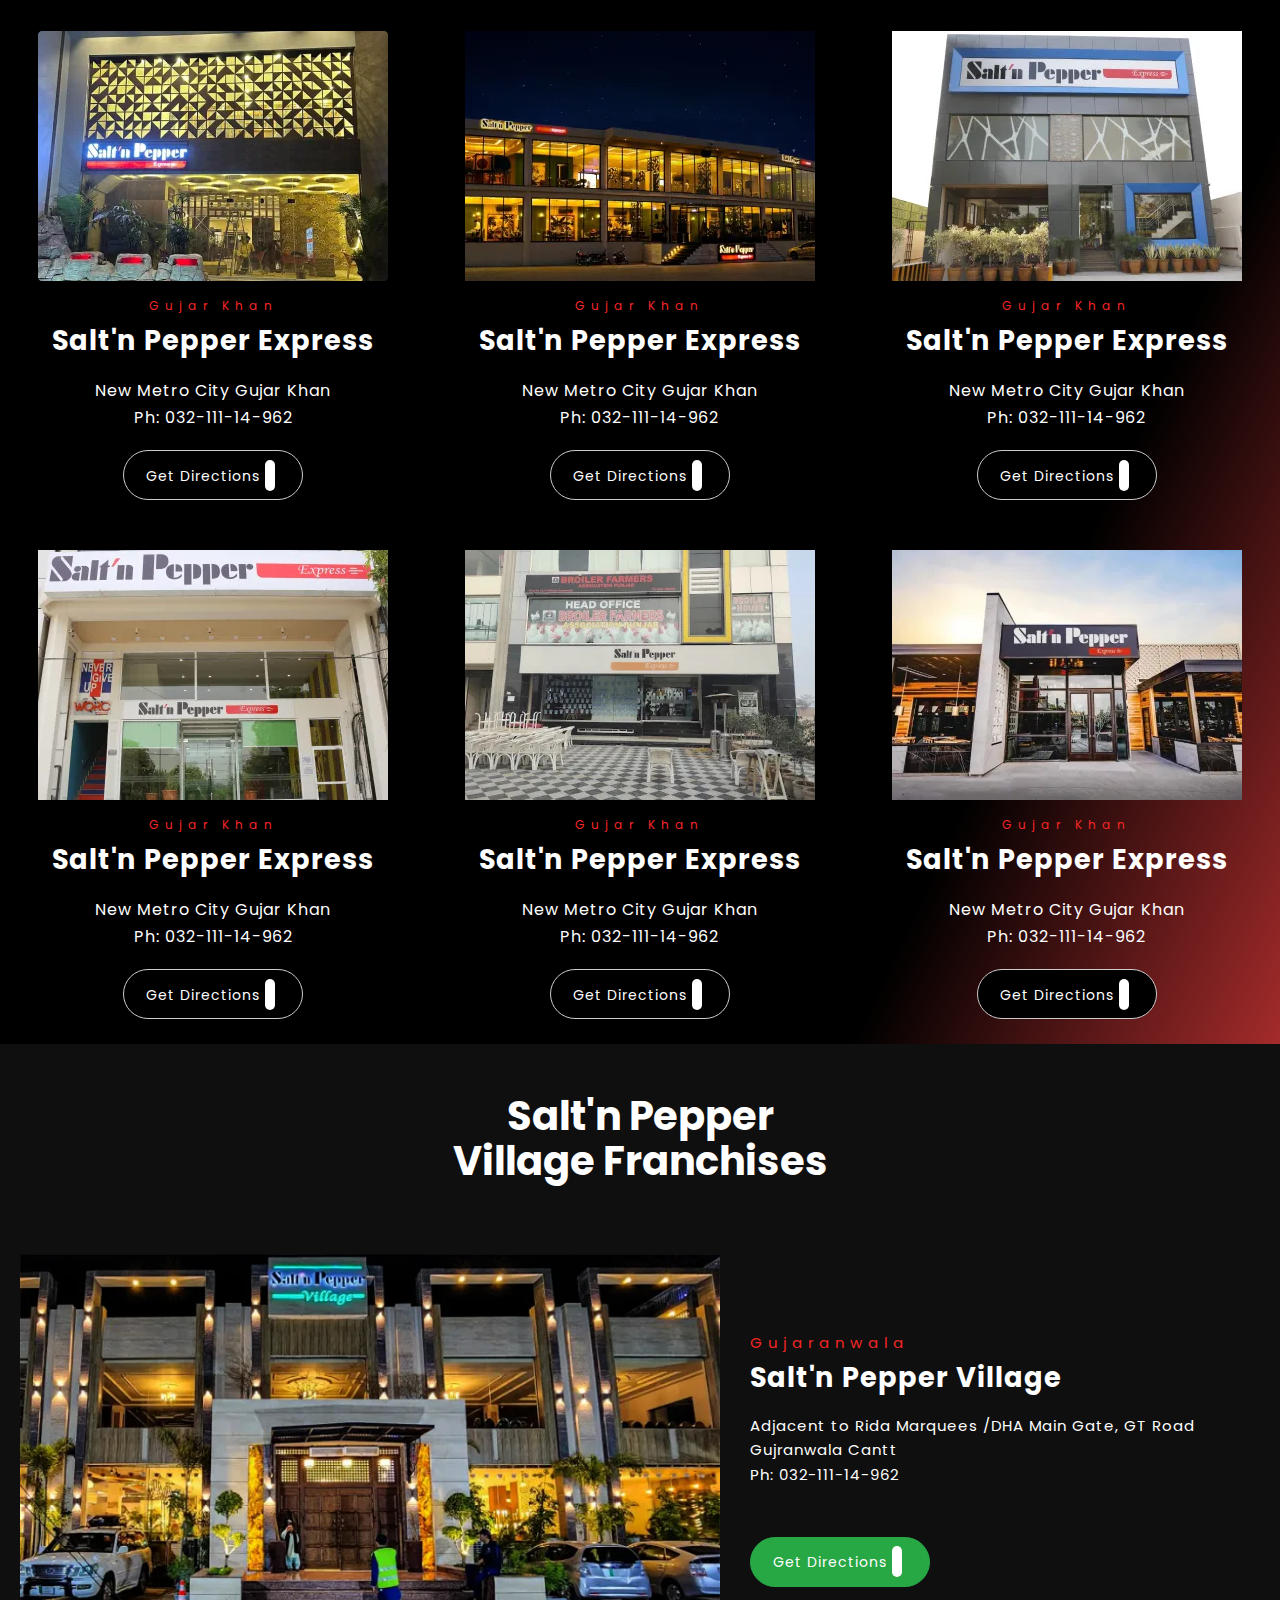
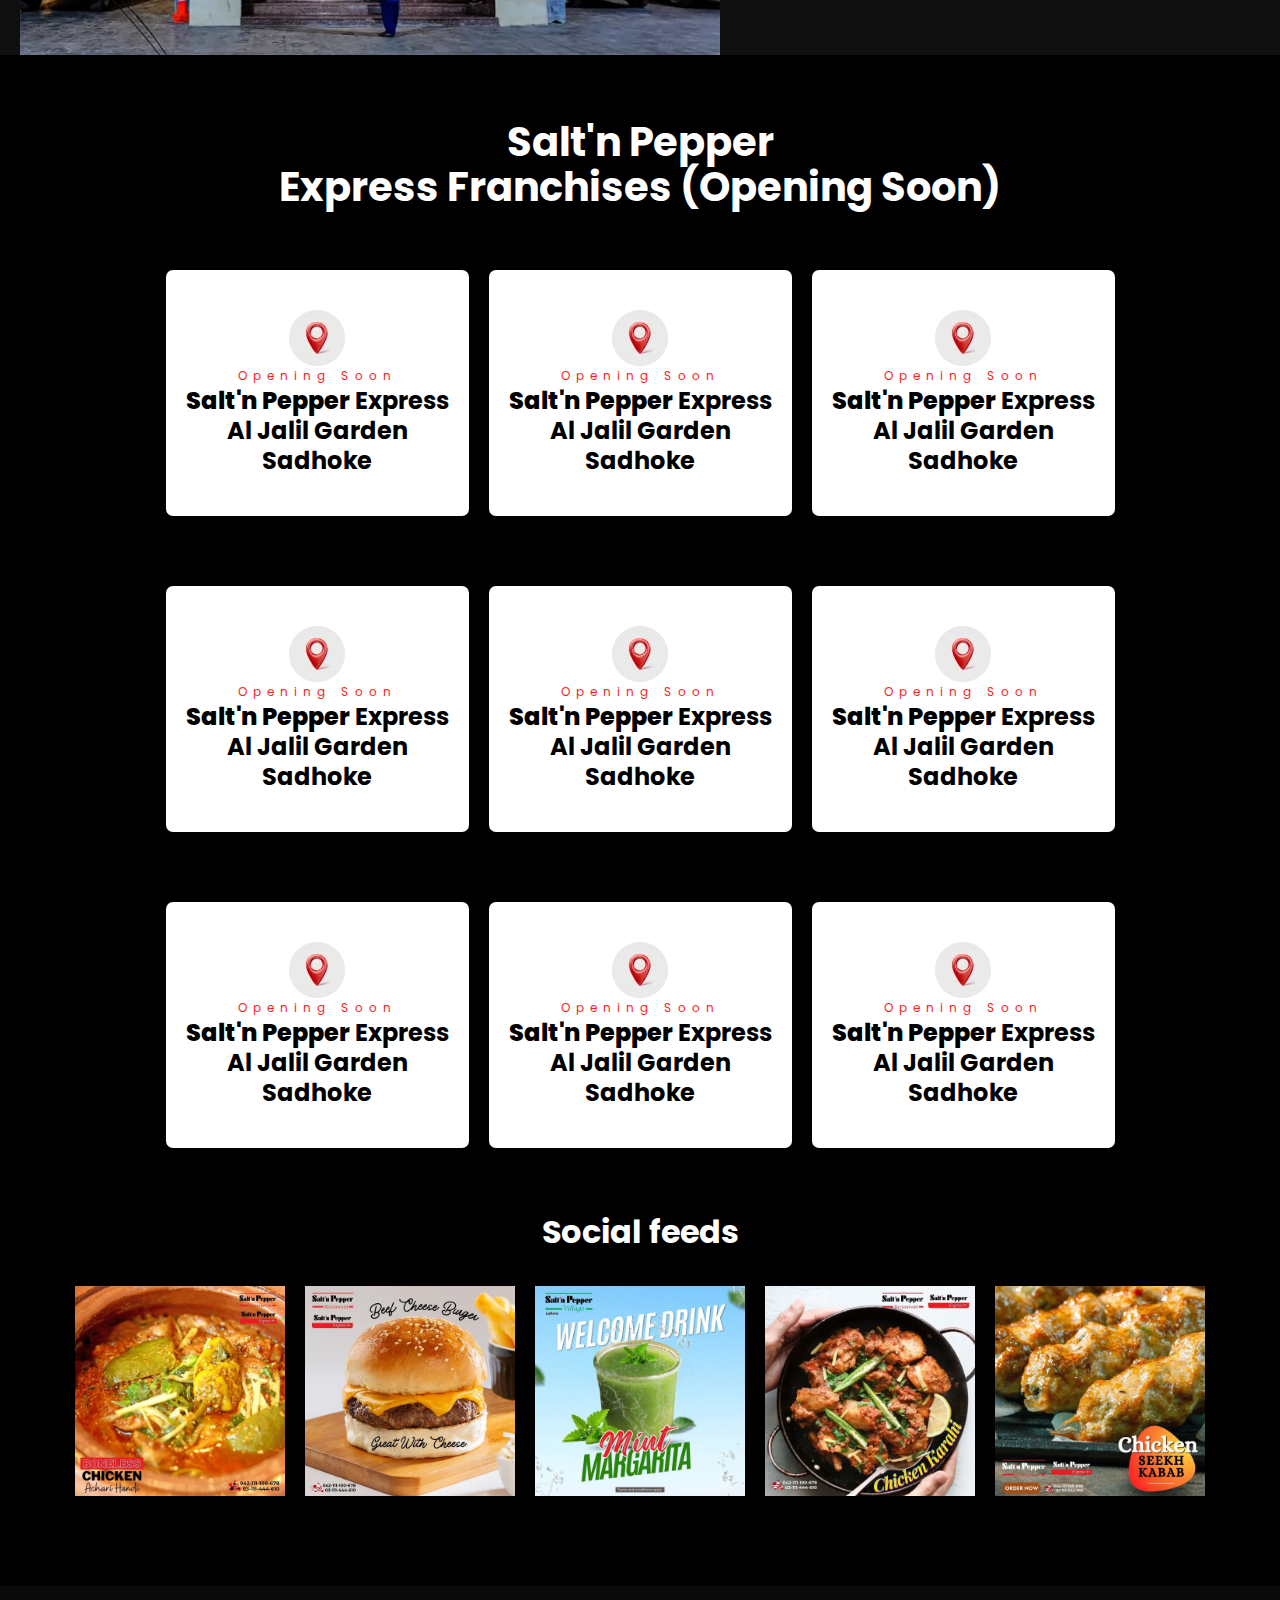
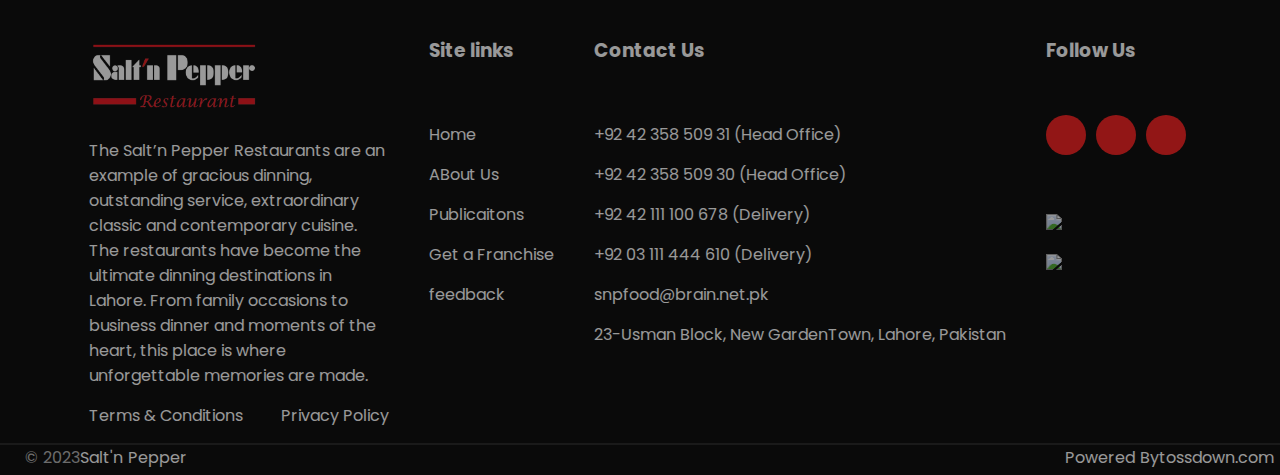
==== commit f051f708: "Update index.html" ====
--- a/index.html
+++ b/index.html
@@ -46,7 +46,7 @@
   </header>
   <main>
     <div>
-      <img src="../asset/carousel.webp" class="d-flex justify-center carousel" alt="carousel">
+      <img src="./carousel.webp" class="d-flex justify-center carousel" alt="carousel">
 
     </div>
     <br>
